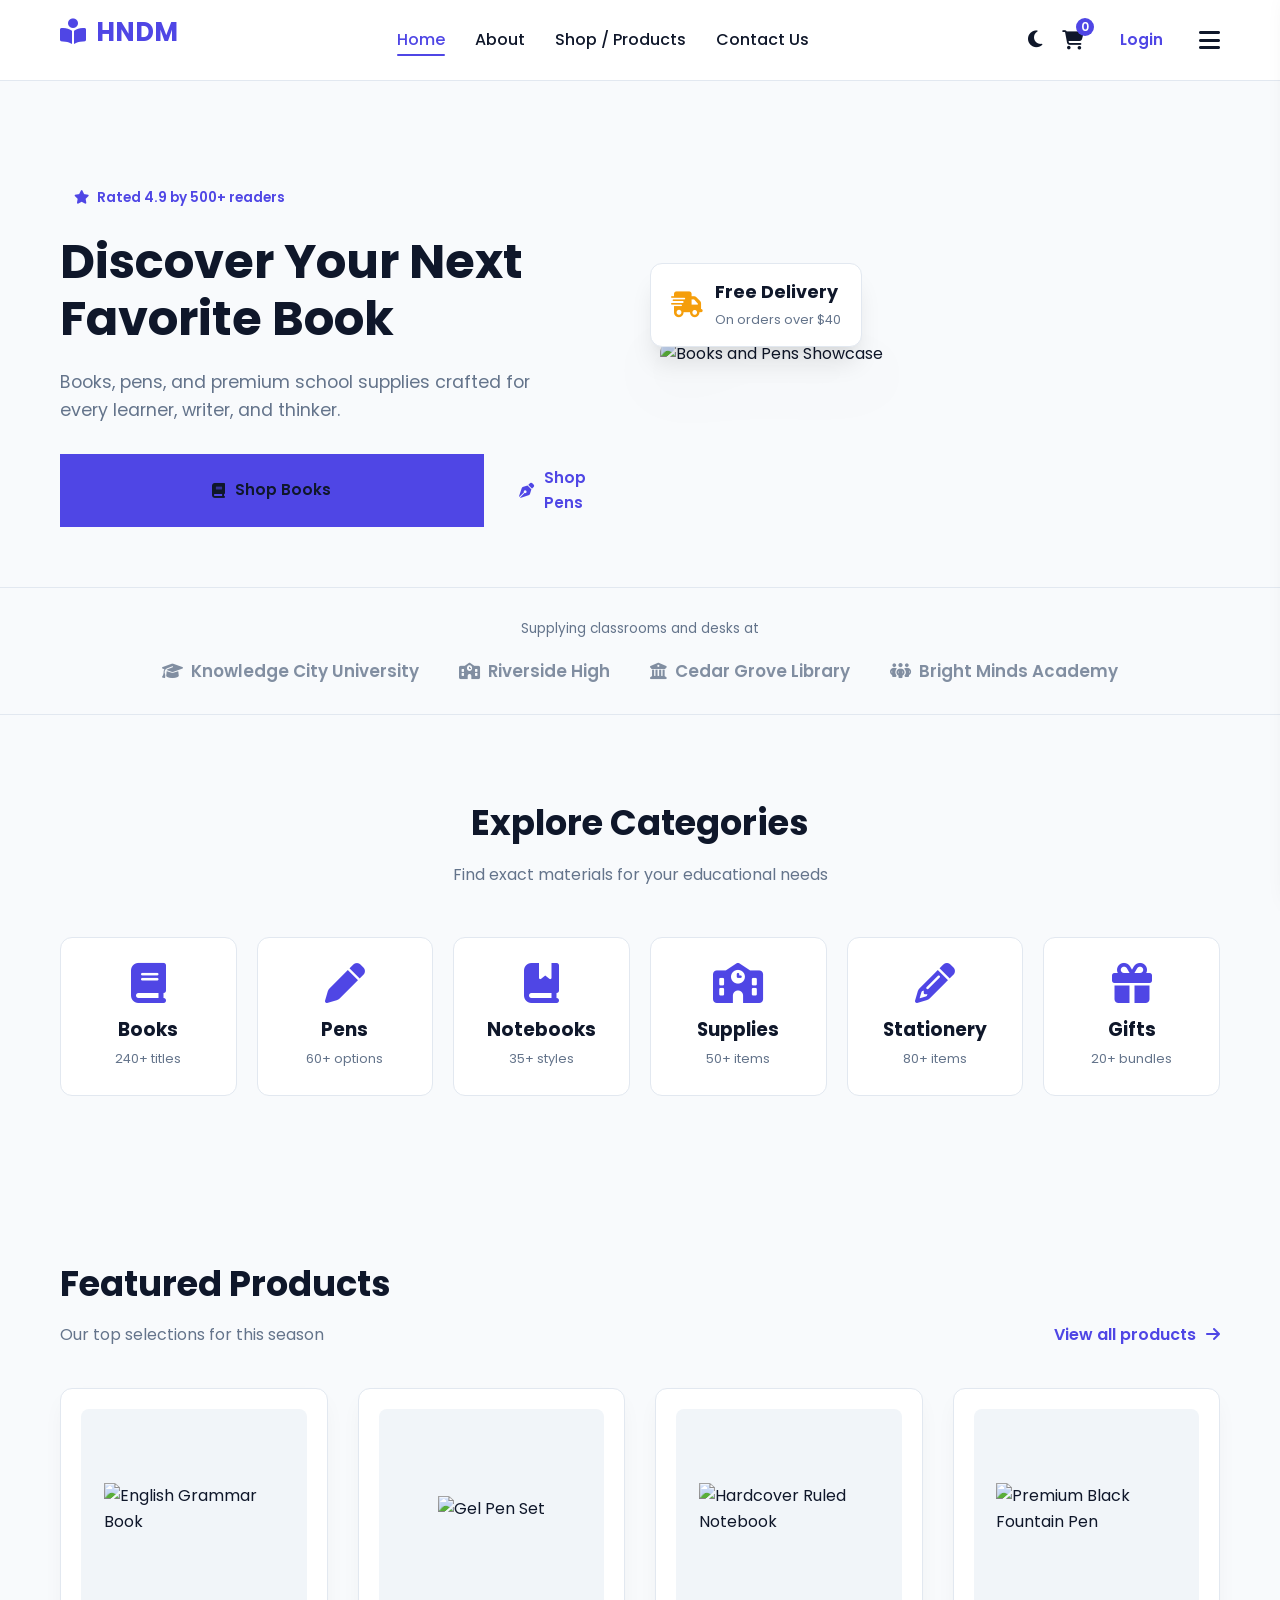
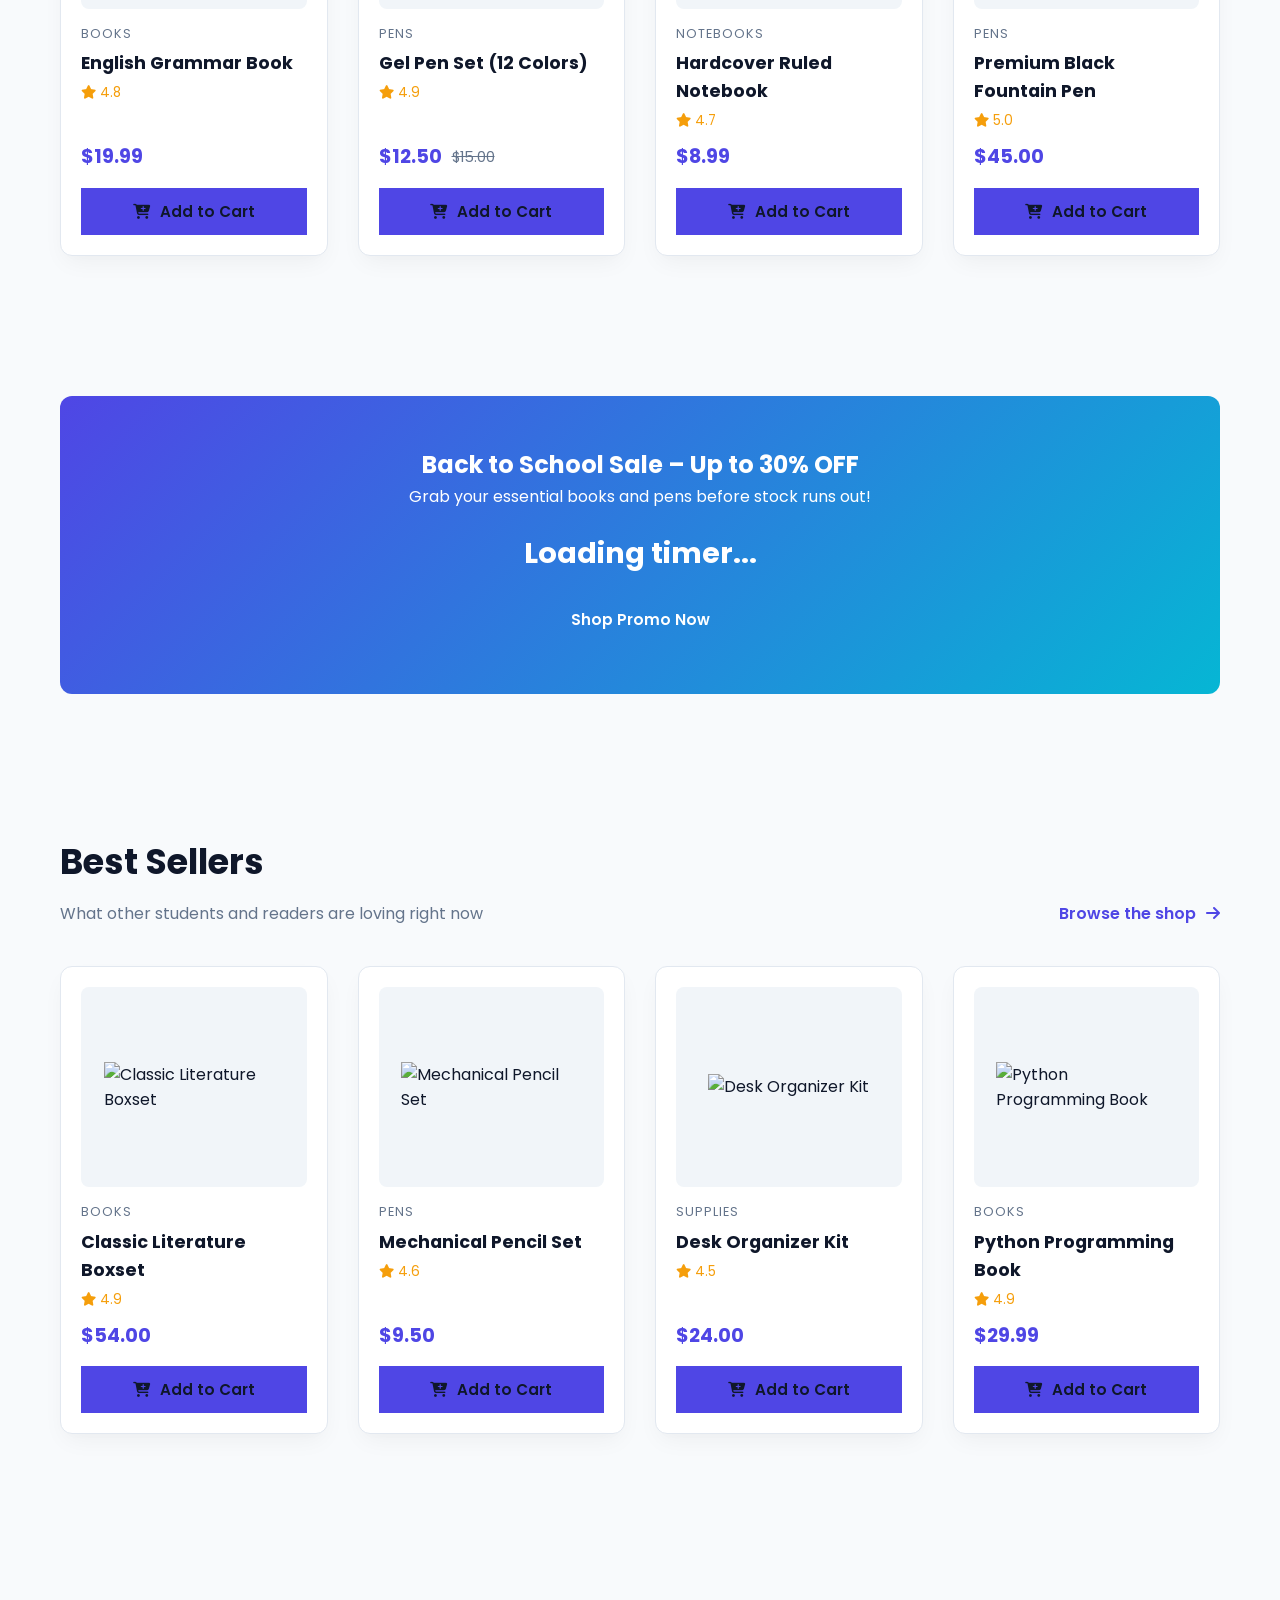
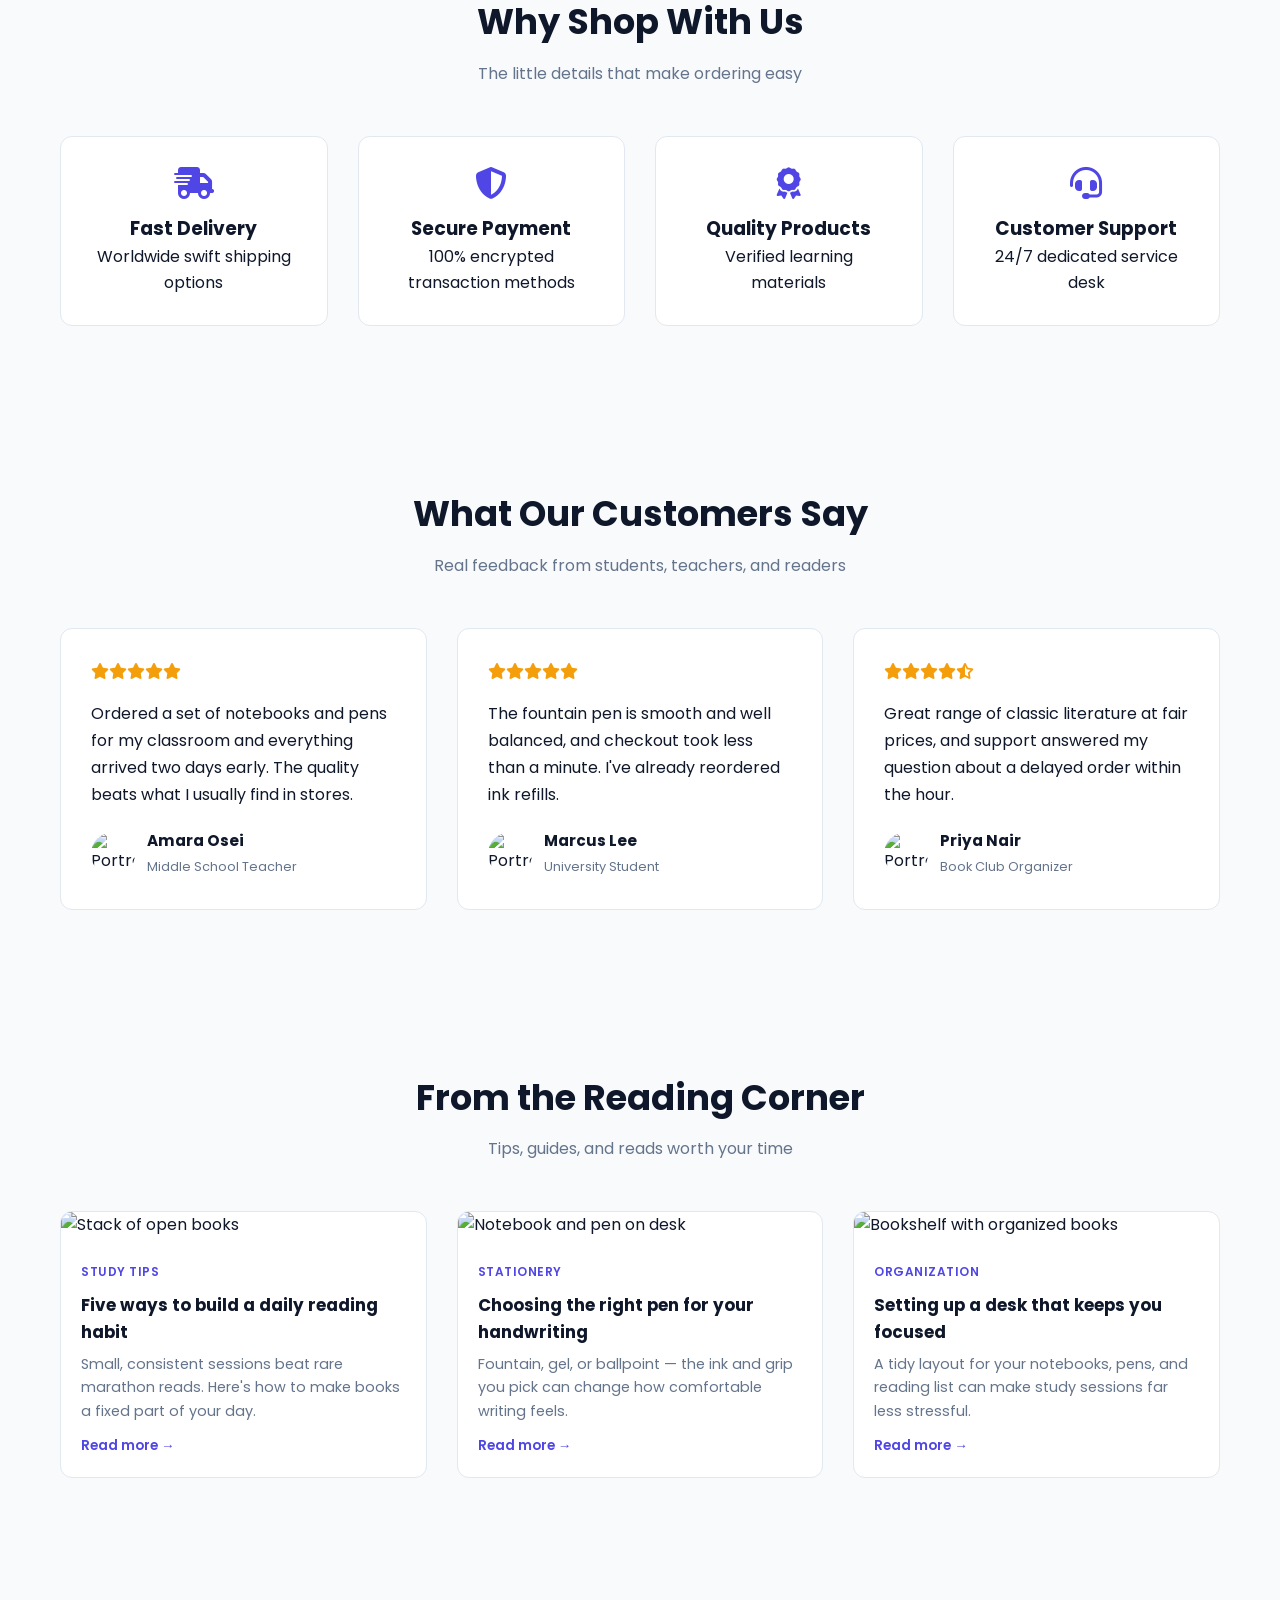
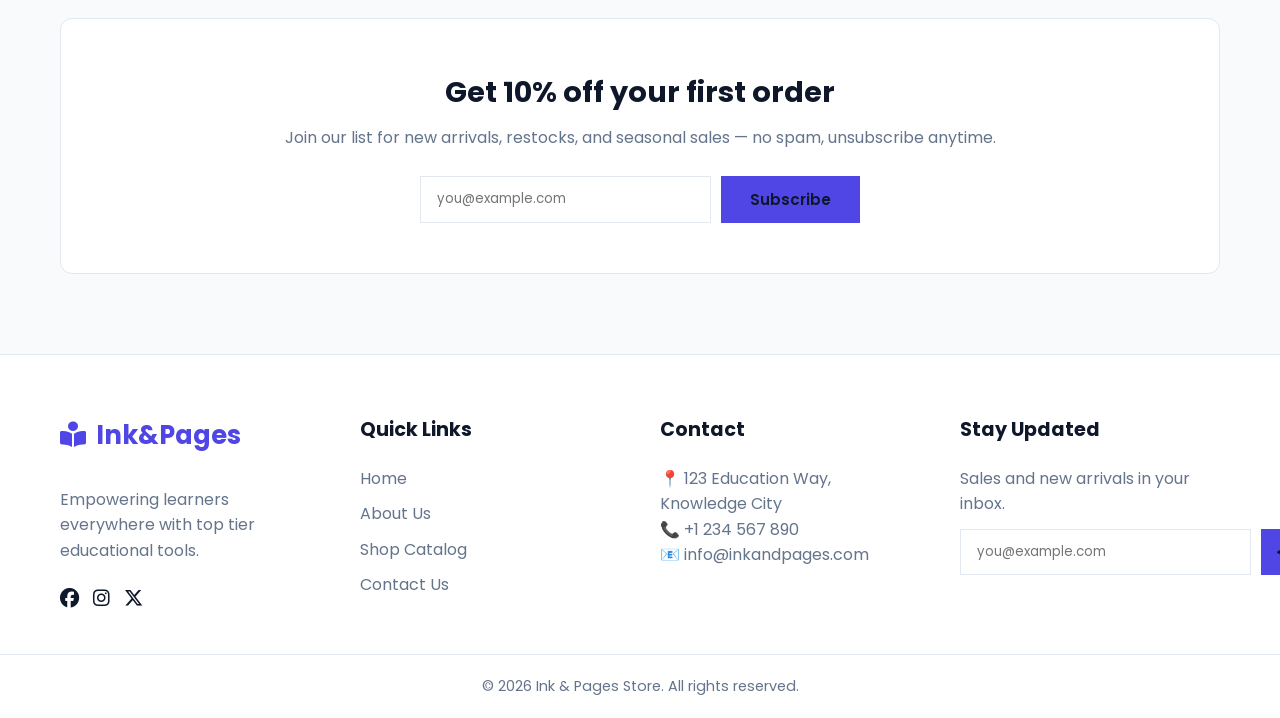
==== index.html @ a3d45e16 "Update home_page" ====
<!DOCTYPE html>
<html lang="en">
<head>
  <meta charset="UTF-8">
  <meta name="viewport" content="width=device-width, initial-scale=1.0">
  
  <!-- Primary SEO Meta Tags -->
  <title>Ink & Pages | Modern Bookstore & Fine Writing Supplies</title>
  <meta name="description" content="Discover curated contemporary books, bestselling novels, luxury fountain pens, and premium stationery at Ink & Pages. Shop online for book lovers and writers.">
  <meta name="keywords" content="bookstore, modern books, fine writing pens, fountain pens, stationery, novels, literary gifts">
  <link rel="canonical" href="https://www.inkandpages.com/">
  
  <!-- Performance: Preconnect to Critical Origins -->
  <link rel="preconnect" href="https://fonts.googleapis.com">
  <link rel="preconnect" href="https://fonts.gstatic.com" crossorigin>
  <link rel="preconnect" href="https://cdnjs.cloudflare.com">

  <!-- Performance: Preload Critical Assets -->
  <link rel="preload" href="css/style.css" as="style">
  <link rel="preload" href="https://fonts.googleapis.com/css2?family=Poppins:wght@300;400;500;600;700&display=swap" as="style">

  <!-- Open Graph / Social Media Meta Tags -->
  <meta property="og:title" content="Ink & Pages | Modern Bookstore & Fine Writing Supplies">
  <meta property="og:description" content="Discover curated contemporary books, bestselling novels, luxury fountain pens, and premium stationery at Ink & Pages.">
  <meta property="og:type" content="website">
  <meta property="og:url" content="https://www.inkandpages.com/">
  <meta property="og:image" content="https://www.inkandpages.com/images/og-cover.jpg">

  <!-- Twitter Card Meta Tags -->
  <meta name="twitter:card" content="summary_large_image">
  <meta name="twitter:title" content="Ink & Pages | Modern Bookstore & Fine Writing Supplies">
  <meta name="twitter:description" content="Discover curated contemporary books, bestselling novels, luxury fountain pens, and premium stationery at Ink & Pages.">
  <meta name="twitter:image" content="https://www.inkandpages.com/images/og-cover.jpg">

  <!-- Favicon & Stylesheets -->
  <link rel="icon" type="image/svg+xml" href="favicon.svg">
  <link rel="stylesheet" href="css/style.css">
  <link rel="stylesheet" href="https://cdnjs.cloudflare.com/ajax/libs/font-awesome/6.4.0/css/all.min.css" media="print" onload="this.media='all'">
  <link href="https://fonts.googleapis.com/css2?family=Poppins:wght@300;400;500;600;700&display=swap" rel="stylesheet">
  <style>
    .hero {
      padding: 100px 0 60px;
      display: grid;
      grid-template-columns: 1fr 1fr;
      align-items: center;
      gap: 40px;
    }
    .hero-eyebrow { display: inline-flex; align-items: center; gap: 8px; background: var(--primary-light); color: var(--primary); padding: 6px 14px; border-radius: 999px; font-size: 0.85rem; font-weight: 600; margin-bottom: 18px; }
    .hero-title { font-size: 3rem; line-height: 1.2; margin-bottom: 20px; }
    .hero-subtitle { color: var(--text-muted); font-size: 1.1rem; margin-bottom: 30px; max-width: 480px; }
    .hero-btns { display: flex; gap: 15px; }
    .hero-img { position: relative; }
    .hero-img img { width: 100%; max-width: 500px; border-radius: var(--radius); filter: drop-shadow(0 20px 30px rgba(0,0,0,0.15)); }
    .hero-badge { position: absolute; bottom: 20px; left: -10px; background: var(--bg-card); border: 1px solid var(--border); border-radius: var(--radius); padding: 14px 20px; box-shadow: var(--shadow-hover); display: flex; align-items: center; gap: 12px; }
    .hero-badge i { font-size: 1.6rem; color: var(--accent); }
    .hero-badge strong { display: block; font-size: 1.1rem; }
    .hero-badge span { color: var(--text-muted); font-size: 0.8rem; }

    .brand-strip { padding: 30px 0; border-top: 1px solid var(--border); border-bottom: 1px solid var(--border); }
    .brand-strip p { text-align: center; color: var(--text-muted); font-size: 0.85rem; margin-bottom: 18px; }
    .brand-row { display: flex; flex-wrap: wrap; justify-content: center; gap: 40px; color: var(--text-muted); font-weight: 600; font-size: 1.05rem; }
    .brand-row span { display: flex; align-items: center; gap: 8px; opacity: 0.8; }

    .categories-grid { display: grid; grid-template-columns: repeat(auto-fit, minmax(160px, 1fr)); gap: 20px; }
    .cat-card {
      background: var(--bg-card); border: 1px solid var(--border); border-radius: var(--radius);
      padding: 25px 15px; text-align: center; cursor: pointer; transition: var(--transition);
    }
    .cat-card:hover { transform: translateY(-5px); border-color: var(--primary); }
    .cat-card i { font-size: 2.5rem; color: var(--primary); margin-bottom: 12px; }
    .cat-card p { color: var(--text-muted); font-size: 0.8rem; margin-top: 4px; }

    .section-head-row { display: flex; justify-content: space-between; align-items: flex-end; margin-bottom: 40px; gap: 20px; flex-wrap: wrap; }
    .section-head-row .section-title { text-align: left; margin-bottom: 0; }
    .view-all-link { font-weight: 600; color: var(--primary); white-space: nowrap; }
    .view-all-link i { margin-left: 6px; transition: var(--transition); }
    .view-all-link:hover i { transform: translateX(4px); }

    .promo-banner {
      background: linear-gradient(135deg, var(--primary), var(--secondary));
      color: white; border-radius: var(--radius); padding: 50px; text-align: center; margin: 60px 0;
    }
    .countdown-box { font-size: 1.8rem; font-weight: 700; margin: 20px 0; display: flex; justify-content: center; gap: 15px; }
    .countdown-box span { background: rgba(255,255,255,0.2); padding: 5px 15px; border-radius: 8px; }

    .features-grid { display: grid; grid-template-columns: repeat(auto-fit, minmax(220px, 1fr)); gap: 30px; }
    .feature-card { text-align: center; padding: 30px; background: var(--bg-card); border-radius: var(--radius); border: 1px solid var(--border); }
    .feature-card i { font-size: 2rem; color: var(--primary); margin-bottom: 15px; }

    .testimonial-grid { display: grid; grid-template-columns: repeat(auto-fit, minmax(280px, 1fr)); gap: 30px; }
    .testimonial-card { background: var(--bg-card); border: 1px solid var(--border); border-radius: var(--radius); padding: 30px; }
    .testimonial-stars { color: var(--accent); margin-bottom: 15px; }
    .testimonial-card p.quote { color: var(--text-main); margin-bottom: 20px; line-height: 1.7; }
    .testimonial-person { display: flex; align-items: center; gap: 12px; }
    .testimonial-avatar { width: 44px; height: 44px; border-radius: 50%; object-fit: cover; }
    .testimonial-person strong { display: block; font-size: 0.95rem; }
    .testimonial-person span { color: var(--text-muted); font-size: 0.8rem; }

    .blog-grid { display: grid; grid-template-columns: repeat(auto-fit, minmax(260px, 1fr)); gap: 30px; }
    .blog-card { background: var(--bg-card); border: 1px solid var(--border); border-radius: var(--radius); overflow: hidden; transition: var(--transition); }
    .blog-card:hover { transform: translateY(-5px); box-shadow: var(--shadow-hover); }
    .blog-card img { width: 100%; height: 170px; object-fit: cover; }
    .blog-card-body { padding: 20px; }
    .blog-tag { font-size: 0.75rem; color: var(--primary); font-weight: 600; text-transform: uppercase; letter-spacing: 0.5px; }
    .blog-card h3 { margin: 8px 0; font-size: 1.05rem; }
    .blog-card p { color: var(--text-muted); font-size: 0.9rem; }
    .blog-read-more { display: inline-block; margin-top: 12px; font-size: 0.85rem; font-weight: 600; color: var(--primary); }

    .newsletter-band {
      background: var(--bg-card); border: 1px solid var(--border); border-radius: var(--radius);
      padding: 50px; text-align: center; margin: 60px 0;
    }
    .newsletter-band h2 { font-size: 1.8rem; margin-bottom: 10px; }
    .newsletter-band p { color: var(--text-muted); margin-bottom: 25px; }
    .newsletter-form { display: flex; gap: 10px; max-width: 440px; margin: 0 auto; }
    .newsletter-form input { flex: 1; padding: 12px 16px; border-radius: var(--radius-sm); border: 1px solid var(--border); background: var(--bg-input); color: var(--text-main); font-family: inherit; }

    @media (max-width: 768px) {
      .hero { grid-template-columns: 1fr; text-align: center; }
      .hero-btns { justify-content: center; }
      .hero-subtitle { margin: 0 auto 30px; }
      .hero-badge { position: static; margin-top: 20px; justify-content: center; }
      .section-head-row { flex-direction: column; align-items: flex-start; }
      .newsletter-form { flex-direction: column; }
    }
  </style>
</head>
<body>

  <header class="header">
    <div class="container navbar">
      <a href="index.html" class="logo"><i class="fa-solid fa-book-open-reader"></i> HNDM</a>
      <ul class="nav-links" id="nav-links">
        <li><a href="index.html" class="active">Home</a></li>
        <li><a href="about.html">About</a></li>
        <li><a href="project.html">Shop / Products</a></li>
        <li><a href="contact.html">Contact Us</a></li>
      </ul>
      <div class="nav-actions">
        <i class="fa-solid fa-moon icon-btn" id="theme-toggle" title="Toggle Theme"></i>
        <button class="icon-btn" id="cart-btn">
          <i class="fa-solid fa-cart-shopping"></i>
          <span class="cart-count" id="cart-count">0</span>
        </button>
        <a href="login.html" class="btn btn-outline" style="padding: 6px 16px;">Login</a>
        <i class="fa-solid fa-bars hamburger" id="hamburger"></i>
      </div>
    </div>
  </header>

  <div class="container">
    <section class="hero">
      <div>
        <span class="hero-eyebrow"><i class="fa-solid fa-star"></i> Rated 4.9 by 500+ readers</span>
        <h1 class="hero-title">Discover Your Next Favorite Book</h1>
        <p class="hero-subtitle">Books, pens, and premium school supplies crafted for every learner, writer, and thinker.</p>
        <div class="hero-btns">
          <a href="project.html" class="btn btn-primary"><i class="fa-solid fa-book"></i> Shop Books</a>
          <a href="project.html" class="btn btn-outline"><i class="fa-solid fa-pen-nib"></i> Shop Pens</a>
        </div>
      </div>
      <div class="hero-img">
        <img src="https://images.unsplash.com/photo-1544716278-ca5e3f4abd8c?auto=format&fit=crop&w=800&q=80" alt="Books and Pens Showcase">
        <div class="hero-badge">
          <i class="fa-solid fa-truck-fast"></i>
          <div>
            <strong>Free Delivery</strong>
            <span>On orders over $40</span>
          </div>
        </div>
      </div>
    </section>
  </div>

  <section class="brand-strip">
    <div class="container">
      <p>Supplying classrooms and desks at</p>
      <div class="brand-row">
        <span><i class="fa-solid fa-graduation-cap"></i> Knowledge City University</span>
        <span><i class="fa-solid fa-school"></i> Riverside High</span>
        <span><i class="fa-solid fa-building-columns"></i> Cedar Grove Library</span>
        <span><i class="fa-solid fa-people-group"></i> Bright Minds Academy</span>
      </div>
    </div>
  </section>

  <div class="container">
    <section class="section">
      <div class="section-title">
        <h2>Explore Categories</h2>
        <p>Find exact materials for your educational needs</p>
      </div>
      <div class="categories-grid">
        <a href="project.html" class="cat-card"><i class="fa-solid fa-book"></i><h3>Books</h3><p>240+ titles</p></a>
        <a href="project.html" class="cat-card"><i class="fa-solid fa-pen"></i><h3>Pens</h3><p>60+ options</p></a>
        <a href="project.html" class="cat-card"><i class="fa-solid fa-book-bookmark"></i><h3>Notebooks</h3><p>35+ styles</p></a>
        <a href="project.html" class="cat-card"><i class="fa-solid fa-school"></i><h3>Supplies</h3><p>50+ items</p></a>
        <a href="project.html" class="cat-card"><i class="fa-solid fa-pencil"></i><h3>Stationery</h3><p>80+ items</p></a>
        <a href="project.html" class="cat-card"><i class="fa-solid fa-gift"></i><h3>Gifts</h3><p>20+ bundles</p></a>
      </div>
    </section>

    <section class="section">
      <div class="section-head-row">
        <div class="section-title">
          <h2>Featured Products</h2>
          <p>Our top selections for this season</p>
        </div>
        <a href="project.html" class="view-all-link">View all products <i class="fa-solid fa-arrow-right"></i></a>
      </div>
      <div class="product-grid">
        <div class="product-card">
          <div class="product-img-box">
            <img src="https://images.unsplash.com/photo-1544716278-ca5e3f4abd8c?auto=format&fit=crop&w=400&q=80" alt="English Grammar Book">
            <div class="card-actions">
              <button class="action-btn"><i class="fa-regular fa-heart"></i></button>
              <button class="action-btn"><i class="fa-regular fa-eye"></i></button>
            </div>
          </div>
          <div class="product-info">
            <span class="product-category">Books</span>
            <h3 class="product-title">English Grammar Book</h3>
            <div class="rating"><i class="fa-solid fa-star"></i> 4.8</div>
            <div class="price-box"><span class="price">$19.99</span></div>
            <button class="btn btn-primary" onclick="addToCart({id: '1', name: 'English Grammar Book', price: 19.99, image: 'https://images.unsplash.com/photo-1544716278-ca5e3f4abd8c?auto=format&fit=crop&w=400&q=80'})">
              <i class="fa-solid fa-cart-plus"></i> Add to Cart
            </button>
          </div>
        </div>
        <div class="product-card">
          <div class="product-img-box">
            <img src="https://images.unsplash.com/photo-1517842645767-c639042777db?auto=format&fit=crop&w=400&q=80" alt="Gel Pen Set">
            <div class="card-actions">
              <button class="action-btn"><i class="fa-regular fa-heart"></i></button>
              <button class="action-btn"><i class="fa-regular fa-eye"></i></button>
            </div>
          </div>
          <div class="product-info">
            <span class="product-category">Pens</span>
            <h3 class="product-title">Gel Pen Set (12 Colors)</h3>
            <div class="rating"><i class="fa-solid fa-star"></i> 4.9</div>
            <div class="price-box"><span class="price">$12.50</span><span class="old-price">$15.00</span></div>
            <button class="btn btn-primary" onclick="addToCart({id: '2', name: 'Gel Pen Set (12 Colors)', price: 12.50, image: 'https://images.unsplash.com/photo-1517842645767-c639042777db?auto=format&fit=crop&w=400&q=80'})">
              <i class="fa-solid fa-cart-plus"></i> Add to Cart
            </button>
          </div>
        </div>
        <div class="product-card">
          <div class="product-img-box">
            <img src="https://images.unsplash.com/photo-1531346878377-a5be20888e57?auto=format&fit=crop&w=400&q=80" alt="Hardcover Ruled Notebook">
            <div class="card-actions">
              <button class="action-btn"><i class="fa-regular fa-heart"></i></button>
              <button class="action-btn"><i class="fa-regular fa-eye"></i></button>
            </div>
          </div>
          <div class="product-info">
            <span class="product-category">Notebooks</span>
            <h3 class="product-title">Hardcover Ruled Notebook</h3>
            <div class="rating"><i class="fa-solid fa-star"></i> 4.7</div>
            <div class="price-box"><span class="price">$8.99</span></div>
            <button class="btn btn-primary" onclick="addToCart({id: '5', name: 'Hardcover Ruled Notebook', price: 8.99, image: 'https://images.unsplash.com/photo-1531346878377-a5be20888e57?auto=format&fit=crop&w=400&q=80'})">
              <i class="fa-solid fa-cart-plus"></i> Add to Cart
            </button>
          </div>
        </div>
        <div class="product-card">
          <div class="product-img-box">
            <img src="https://images.unsplash.com/photo-1583485088034-697b5bc54ccd?auto=format&fit=crop&w=400&q=80" alt="Premium Black Fountain Pen">
            <div class="card-actions">
              <button class="action-btn"><i class="fa-regular fa-heart"></i></button>
              <button class="action-btn"><i class="fa-regular fa-eye"></i></button>
            </div>
          </div>
          <div class="product-info">
            <span class="product-category">Pens</span>
            <h3 class="product-title">Premium Black Fountain Pen</h3>
            <div class="rating"><i class="fa-solid fa-star"></i> 5.0</div>
            <div class="price-box"><span class="price">$45.00</span></div>
            <button class="btn btn-primary" onclick="addToCart({id: '4', name: 'Premium Black Fountain Pen', price: 45.00, image: 'https://images.unsplash.com/photo-1583485088034-697b5bc54ccd?auto=format&fit=crop&w=400&q=80'})">
              <i class="fa-solid fa-cart-plus"></i> Add to Cart
            </button>
          </div>
        </div>
      </div>
    </section>

    <section class="promo-banner">
      <h2>Back to School Sale – Up to 30% OFF</h2>
      <p>Grab your essential books and pens before stock runs out!</p>
      <div class="countdown-box" id="countdown">Loading timer...</div>
      <a href="project.html" class="btn btn-outline" style="border-color: white; color: white;">Shop Promo Now</a>
    </section>

    <section class="section">
      <div class="section-head-row">
        <div class="section-title">
          <h2>Best Sellers</h2>
          <p>What other students and readers are loving right now</p>
        </div>
        <a href="project.html" class="view-all-link">Browse the shop <i class="fa-solid fa-arrow-right"></i></a>
      </div>
      <div class="product-grid">
        <div class="product-card">
          <div class="product-img-box">
            <img src="https://images.unsplash.com/photo-1495446815901-a7297e633e8d?auto=format&fit=crop&w=400&q=80" alt="Classic Literature Boxset">
          </div>
          <div class="product-info">
            <span class="product-category">Books</span>
            <h3 class="product-title">Classic Literature Boxset</h3>
            <div class="rating"><i class="fa-solid fa-star"></i> 4.9</div>
            <div class="price-box"><span class="price">$54.00</span></div>
            <button class="btn btn-primary" onclick="addToCart({id: '6', name: 'Classic Literature Boxset', price: 54.00, image: 'https://images.unsplash.com/photo-1495446815901-a7297e633e8d?auto=format&fit=crop&w=400&q=80'})">
              <i class="fa-solid fa-cart-plus"></i> Add to Cart
            </button>
          </div>
        </div>
        <div class="product-card">
          <div class="product-img-box">
            <img src="https://images.unsplash.com/photo-1568205612837-017257d2310a?auto=format&fit=crop&w=400&q=80" alt="Mechanical Pencil Set">
          </div>
          <div class="product-info">
            <span class="product-category">Pens</span>
            <h3 class="product-title">Mechanical Pencil Set</h3>
            <div class="rating"><i class="fa-solid fa-star"></i> 4.6</div>
            <div class="price-box"><span class="price">$9.50</span></div>
            <button class="btn btn-primary" onclick="addToCart({id: '7', name: 'Mechanical Pencil Set', price: 9.50, image: 'https://images.unsplash.com/photo-1568205612837-017257d2310a?auto=format&fit=crop&w=400&q=80'})">
              <i class="fa-solid fa-cart-plus"></i> Add to Cart
            </button>
          </div>
        </div>
        <div class="product-card">
          <div class="product-img-box">
            <img src="https://images.unsplash.com/photo-1568992687947-868a62a9f521?auto=format&fit=crop&w=400&q=80" alt="Desk Organizer Kit">
          </div>
          <div class="product-info">
            <span class="product-category">Supplies</span>
            <h3 class="product-title">Desk Organizer Kit</h3>
            <div class="rating"><i class="fa-solid fa-star"></i> 4.5</div>
            <div class="price-box"><span class="price">$24.00</span></div>
            <button class="btn btn-primary" onclick="addToCart({id: '8', name: 'Desk Organizer Kit', price: 24.00, image: 'https://images.unsplash.com/photo-1568992687947-868a62a9f521?auto=format&fit=crop&w=400&q=80'})">
              <i class="fa-solid fa-cart-plus"></i> Add to Cart
            </button>
          </div>
        </div>
        <div class="product-card">
          <div class="product-img-box">
            <img src="https://images.unsplash.com/photo-1512820790803-83ca734da794?auto=format&fit=crop&w=400&q=80" alt="Python Programming Book">
          </div>
          <div class="product-info">
            <span class="product-category">Books</span>
            <h3 class="product-title">Python Programming Book</h3>
            <div class="rating"><i class="fa-solid fa-star"></i> 4.9</div>
            <div class="price-box"><span class="price">$29.99</span></div>
            <button class="btn btn-primary" onclick="addToCart({id: '3', name: 'Python Programming Book', price: 29.99, image: 'https://images.unsplash.com/photo-1512820790803-83ca734da794?auto=format&fit=crop&w=400&q=80'})">
              <i class="fa-solid fa-cart-plus"></i> Add to Cart
            </button>
          </div>
        </div>
      </div>
    </section>

    <section class="section">
      <div class="section-title">
        <h2>Why Shop With Us</h2>
        <p>The little details that make ordering easy</p>
      </div>
      <div class="features-grid">
        <div class="feature-card">
          <i class="fa-solid fa-truck-fast"></i>
          <h3>Fast Delivery</h3>
          <p>Worldwide swift shipping options</p>
        </div>
        <div class="feature-card">
          <i class="fa-solid fa-shield-halved"></i>
          <h3>Secure Payment</h3>
          <p>100% encrypted transaction methods</p>
        </div>
        <div class="feature-card">
          <i class="fa-solid fa-award"></i>
          <h3>Quality Products</h3>
          <p>Verified learning materials</p>
        </div>
        <div class="feature-card">
          <i class="fa-solid fa-headset"></i>
          <h3>Customer Support</h3>
          <p>24/7 dedicated service desk</p>
        </div>
      </div>
    </section>

    <section class="section">
      <div class="section-title">
        <h2>What Our Customers Say</h2>
        <p>Real feedback from students, teachers, and readers</p>
      </div>
      <div class="testimonial-grid">
        <div class="testimonial-card">
          <div class="testimonial-stars"><i class="fa-solid fa-star"></i><i class="fa-solid fa-star"></i><i class="fa-solid fa-star"></i><i class="fa-solid fa-star"></i><i class="fa-solid fa-star"></i></div>
          <p class="quote">Ordered a set of notebooks and pens for my classroom and everything arrived two days early. The quality beats what I usually find in stores.</p>
          <div class="testimonial-person">
            <img class="testimonial-avatar" src="https://images.unsplash.com/photo-1494790108377-be9c29b29330?auto=format&fit=crop&w=100&q=80" alt="Portrait of Amara Osei">
            <div>
              <strong>Amara Osei</strong>
              <span>Middle School Teacher</span>
            </div>
          </div>
        </div>
        <div class="testimonial-card">
          <div class="testimonial-stars"><i class="fa-solid fa-star"></i><i class="fa-solid fa-star"></i><i class="fa-solid fa-star"></i><i class="fa-solid fa-star"></i><i class="fa-solid fa-star"></i></div>
          <p class="quote">The fountain pen is smooth and well balanced, and checkout took less than a minute. I've already reordered ink refills.</p>
          <div class="testimonial-person">
            <img class="testimonial-avatar" src="https://images.unsplash.com/photo-1500648767791-00dcc994a43e?auto=format&fit=crop&w=100&q=80" alt="Portrait of Marcus Lee">
            <div>
              <strong>Marcus Lee</strong>
              <span>University Student</span>
            </div>
          </div>
        </div>
        <div class="testimonial-card">
          <div class="testimonial-stars"><i class="fa-solid fa-star"></i><i class="fa-solid fa-star"></i><i class="fa-solid fa-star"></i><i class="fa-solid fa-star"></i><i class="fa-solid fa-star-half-stroke"></i></div>
          <p class="quote">Great range of classic literature at fair prices, and support answered my question about a delayed order within the hour.</p>
          <div class="testimonial-person">
            <img class="testimonial-avatar" src="https://images.unsplash.com/photo-1544005313-94ddf0286df2?auto=format&fit=crop&w=100&q=80" alt="Portrait of Priya Nair">
            <div>
              <strong>Priya Nair</strong>
              <span>Book Club Organizer</span>
            </div>
          </div>
        </div>
      </div>
    </section>

    <section class="section">
      <div class="section-title">
        <h2>From the Reading Corner</h2>
        <p>Tips, guides, and reads worth your time</p>
      </div>
      <div class="blog-grid">
        <div class="blog-card">
          <img src="https://images.unsplash.com/photo-1481627834876-b7833e8f5570?auto=format&fit=crop&w=400&q=80" alt="Stack of open books">
          <div class="blog-card-body">
            <span class="blog-tag">Study Tips</span>
            <h3>Five ways to build a daily reading habit</h3>
            <p>Small, consistent sessions beat rare marathon reads. Here's how to make books a fixed part of your day.</p>
            <a href="#" class="blog-read-more">Read more &rarr;</a>
          </div>
        </div>
        <div class="blog-card">
          <img src="https://images.unsplash.com/photo-1455390582262-044cdead277a?auto=format&fit=crop&w=400&q=80" alt="Notebook and pen on desk">
          <div class="blog-card-body">
            <span class="blog-tag">Stationery</span>
            <h3>Choosing the right pen for your handwriting</h3>
            <p>Fountain, gel, or ballpoint — the ink and grip you pick can change how comfortable writing feels.</p>
            <a href="#" class="blog-read-more">Read more &rarr;</a>
          </div>
        </div>
        <div class="blog-card">
          <img src="https://images.unsplash.com/photo-1519681393784-d120267933ba?auto=format&fit=crop&w=400&q=80" alt="Bookshelf with organized books">
          <div class="blog-card-body">
            <span class="blog-tag">Organization</span>
            <h3>Setting up a desk that keeps you focused</h3>
            <p>A tidy layout for your notebooks, pens, and reading list can make study sessions far less stressful.</p>
            <a href="#" class="blog-read-more">Read more &rarr;</a>
          </div>
        </div>
      </div>
    </section>

    <section class="newsletter-band">
      <h2>Get 10% off your first order</h2>
      <p>Join our list for new arrivals, restocks, and seasonal sales — no spam, unsubscribe anytime.</p>
      <form class="newsletter-form">
        <input type="email" placeholder="you@example.com" required aria-label="Email address">
        <button type="submit" class="btn btn-primary">Subscribe</button>
      </form>
    </section>
  </div>

  <div class="cart-sidebar" id="cart-sidebar">
    <div class="cart-header">
      <h3>Your Shopping Cart</h3>
      <i class="fa-solid fa-xmark icon-btn" id="close-cart"></i>
    </div>
    <div class="cart-items" id="cart-items"></div>
    <div class="cart-footer">
      <div class="cart-total">
        <span>Total:</span>
        <span id="cart-total-price">$0.00</span>
      </div>
      <button class="btn btn-primary" style="width: 100%; justify-content: center;">Checkout</button>
    </div>
  </div>
  <div class="overlay" id="overlay"></div>

  <div class="toast-container" id="toast-container" aria-live="polite"></div>

  <button class="back-to-top" id="back-to-top"><i class="fa-solid fa-arrow-up"></i></button>

  <footer>
    <div class="container footer-grid">
      <div class="footer-col">
        <a href="index.html" class="logo"><i class="fa-solid fa-book-open-reader"></i> Ink&Pages</a>
        <p style="margin-top: 15px; color: var(--text-muted);">Empowering learners everywhere with top tier educational tools.</p>
        <div style="display:flex; gap:14px; margin-top:20px;">
          <a href="#" class="icon-btn" aria-label="Facebook"><i class="fa-brands fa-facebook"></i></a>
          <a href="#" class="icon-btn" aria-label="Instagram"><i class="fa-brands fa-instagram"></i></a>
          <a href="#" class="icon-btn" aria-label="X"><i class="fa-brands fa-x-twitter"></i></a>
        </div>
      </div>
      <div class="footer-col">
        <h3>Quick Links</h3>
        <ul>
          <li><a href="index.html">Home</a></li>
          <li><a href="about.html">About Us</a></li>
          <li><a href="project.html">Shop Catalog</a></li>
          <li><a href="contact.html">Contact Us</a></li>
        </ul>
      </div>
      <div class="footer-col">
        <h3>Contact</h3>
        <p style="color: var(--text-muted);">📍 123 Education Way, Knowledge City</p>
        <p style="color: var(--text-muted);">📞 +1 234 567 890</p>
        <p style="color: var(--text-muted);">📧 info@inkandpages.com</p>
      </div>
      <div class="footer-col">
        <h3>Stay Updated</h3>
        <p style="color: var(--text-muted); margin-bottom: 12px;">Sales and new arrivals in your inbox.</p>
        <form class="newsletter-form" style="max-width: none;">
          <input type="email" placeholder="you@example.com" required aria-label="Email address">
          <button type="submit" class="btn btn-primary" style="padding: 10px 16px;"><i class="fa-solid fa-paper-plane"></i></button>
        </form>
      </div>
    </div>
    <div class="footer-bottom">
      &copy; 2026 Ink & Pages Store. All rights reserved.
    </div>
  </footer>

  <script src="js/script.js"></script>
</body>
</html>
---- css/style.css ----
/* ==========================================
   BOOK & PEN STORE - MAIN STYLESHEET
   ========================================== */

:root {
  --primary: #4f46e5;
  --primary-hover: #4338ca;
  --secondary: #06b6d4;
  --accent: #f59e0b;
  --bg-main: #f8fafc;
  --bg-card: #ffffff;
  --bg-nav: rgba(255, 255, 255, 0.9);
  --text-main: #0f172a;
  --text-muted: #64748b;
  --border: #e2e8f0;
  --shadow: 0 10px 25px -5px rgba(0, 0, 0, 0.05), 0 8px 10px -6px rgba(0, 0, 0, 0.01);
  --shadow-hover: 0 20px 25px -5px rgba(0, 0, 0, 0.1), 0 8px 10px -6px rgba(0, 0, 0, 0.04);
  --radius: 12px;
  --transition: all 0.3s cubic-bezier(0.4, 0, 0.2, 1);
}

body.dark-mode {
  --bg-main: #0f172a;
  --bg-card: #1e293b;
  --bg-nav: rgba(30, 41, 59, 0.9);
  --text-main: #f8fafc;
  --text-muted: #94a3b8;
  --border: #334155;
  --shadow: 0 10px 25px -5px rgba(0, 0, 0, 0.3);
  --shadow-hover: 0 20px 25px -5px rgba(0, 0, 0, 0.5);
}

* {
  margin: 0;
  padding: 0;
  box-sizing: border-box;
  font-family: 'Poppins', sans-serif;
  scroll-behavior: smooth;
}

body {
  background-color: var(--bg-main);
  color: var(--text-main);
  transition: var(--transition);
  line-height: 1.6;
  overflow-x: hidden;
}

a {
  text-decoration: none;
  color: inherit;
}

ul {
  list-style: none;
}

/* Layout Utilities */
.container {
  max-width: 1200px;
  margin: 0 auto;
  padding: 0 20px;
}

.section {
  padding: 80px 0;
}

.section-title {
  text-align: center;
  margin-bottom: 50px;
}

.section-title h2 {
  font-size: 2.2rem;
  color: var(--text-main);
  margin-bottom: 10px;
}

.section-title p {
  color: var(--text-muted);
}

/* Contact page */
.contact-intro { padding-bottom: 30px; }
.contact-grid { display: grid; grid-template-columns: 0.9fr 1.1fr; gap: 30px; }
.contact-card { background: var(--bg-card); border: 1px solid var(--border); border-radius: var(--radius); padding: 30px; box-shadow: var(--shadow); }
.contact-card h2 { font-size: 1.35rem; margin-bottom: 25px; }
.contact-detail { display: flex; align-items: flex-start; gap: 15px; margin-bottom: 20px; }
.contact-detail i { color: var(--primary); font-size: 1.15rem; width: 22px; margin-top: 4px; }
.contact-detail strong, .contact-detail span { display: block; }
.contact-detail span { color: var(--text-muted); font-size: 0.9rem; margin-top: 3px; }
.contact-map { display: flex; align-items: center; justify-content: center; gap: 8px; min-height: 125px; margin-top: 25px; border: 1px solid var(--border); border-radius: 8px; color: var(--text-muted); background: var(--bg-main); font-size: 0.9rem; }
.contact-map i { color: var(--primary); }
.contact-form { display: flex; flex-direction: column; gap: 18px; }
.contact-form-row { display: grid; grid-template-columns: 1fr 1fr; gap: 18px; }
.contact-form label { color: var(--text-muted); font-size: 0.85rem; font-weight: 500; }
.contact-form input, .contact-form textarea { display: block; width: 100%; margin-top: 7px; padding: 12px 14px; border: 1px solid var(--border); border-radius: var(--radius-sm); background: var(--bg-main); color: var(--text-main); font: inherit; resize: vertical; }
.contact-form input:focus, .contact-form textarea:focus { outline: none; border-color: var(--primary); box-shadow: 0 0 0 3px var(--primary-light); }
.contact-form .btn { justify-content: center; }
.faq-section { padding-top: 30px; }
.faq-list { max-width: 900px; margin: 0 auto; border: 1px solid var(--border); border-radius: var(--radius); overflow: hidden; }
.faq-list details { background: var(--bg-card); border-bottom: 1px solid var(--border); padding: 18px 22px; }
.faq-list details:last-child { border-bottom: 0; }
.faq-list summary { cursor: pointer; font-weight: 600; }
.faq-list summary::marker { color: var(--primary); }
.faq-list p { color: var(--text-muted); margin-top: 12px; font-size: 0.9rem; }

/* Header & Navbar */
.header {
  position: sticky;
  top: 0;
  background: var(--bg-nav);
  backdrop-filter: blur(10px);
  z-index: 1000;
  border-bottom: 1px solid var(--border);
  transition: var(--transition);
}

.navbar {
  display: flex;
  align-items: center;
  justify-content: space-between;
  height: 80px;
}

.logo {
  font-size: 1.6rem;
  font-weight: 700;
  color: var(--primary);
  display: flex;
  align-items: center;
  gap: 10px;
}

.nav-links {
  display: flex;
  gap: 30px;
}

.nav-links a {
  font-weight: 500;
  color: var(--text-main);
  transition: var(--transition);
  position: relative;
}

.nav-links a:hover, .nav-links a.active {
  color: var(--primary);
}

.nav-links a.active::after {
  content: '';
  position: absolute;
  bottom: -5px;
  left: 0;
  width: 100%;
  height: 2px;
  background: var(--primary);
  border-radius: 2px;
}

.nav-actions {
  display: flex;
  align-items: center;
  gap: 20px;
}

.icon-btn {
  background: none;
  border: none;
  font-size: 1.2rem;
  color: var(--text-main);
  cursor: pointer;
  position: relative;
  transition: var(--transition);
}

.icon-btn:hover {
  color: var(--primary);
}

.cart-count {
  position: absolute;
  top: -8px;
  right: -10px;
  background: var(--primary);
  color: white;
  font-size: 0.75rem;
  width: 18px;
  height: 18px;
  border-radius: 50%;
  display: flex;
  align-items: center;
  justify-content: center;
  font-weight: 600;
}

.btn {
  display: inline-flex;
  align-items: center;
  gap: 8px;
  padding: 10px 24px;
  border-radius: var(--radius);
  font-weight: 600;
  cursor: pointer;
  border: none;
  transition: var(--transition);
}

.btn-primary {
  background: var(--primary);
  color: white;
}

.btn-primary:hover {
  background: var(--primary-hover);
  transform: translateY(-2px);
}

.btn-outline {
  border: 2px solid var(--primary);
  color: var(--primary);
  background: transparent;
}

.btn-outline:hover {
  background: var(--primary);
  color: white;
}

.hamburger {
  display: none;
  font-size: 1.5rem;
  cursor: pointer;
}

/* Cards */
.product-grid {
  display: grid;
  grid-template-columns: repeat(auto-fit, minmax(260px, 1fr));
  gap: 30px;
}

.product-card {
  background: var(--bg-card);
  border: 1px solid var(--border);
  border-radius: var(--radius);
  padding: 20px;
  box-shadow: var(--shadow);
  transition: var(--transition);
  position: relative;
  display: flex;
  flex-direction: column;
}

.product-card:hover {
  transform: translateY(-5px);
  box-shadow: var(--shadow-hover);
}

.product-img-box {
  position: relative;
  overflow: hidden;
  border-radius: 8px;
  height: 200px;
  background: #f1f5f9;
  display: flex;
  align-items: center;
  justify-content: center;
  margin-bottom: 15px;
}

.product-img-box img {
  max-height: 80%;
  max-width: 80%;
  object-fit: contain;
  transition: var(--transition);
}

.product-card:hover .product-img-box img {
  transform: scale(1.05);
}

.card-actions {
  position: absolute;
  top: 10px;
  right: -50px;
  display: flex;
  flex-direction: column;
  gap: 10px;
  transition: var(--transition);
}

.product-card:hover .card-actions {
  right: 10px;
}

.action-btn {
  width: 35px;
  height: 35px;
  border-radius: 50%;
  background: white;
  border: 1px solid var(--border);
  color: var(--text-main);
  display: flex;
  align-items: center;
  justify-content: center;
  cursor: pointer;
  box-shadow: var(--shadow);
  transition: var(--transition);
}

.action-btn:hover {
  background: var(--primary);
  color: white;
}

.product-info {
  display: flex;
  flex-direction: column;
  flex-grow: 1;
}

.product-category {
  font-size: 0.8rem;
  color: var(--text-muted);
  text-transform: uppercase;
  letter-spacing: 1px;
}

.product-title {
  font-size: 1.1rem;
  margin: 5px 0;
  color: var(--text-main);
}

.rating {
  color: var(--accent);
  font-size: 0.85rem;
  margin-bottom: 10px;
}

.price-box {
  display: flex;
  align-items: center;
  gap: 10px;
  margin-top: auto;
  margin-bottom: 15px;
}

.price {
  font-size: 1.2rem;
  font-weight: 700;
  color: var(--primary);
}

.old-price {
  font-size: 0.9rem;
  color: var(--text-muted);
  text-decoration: line-through;
}

/* Modals & Sidebar */
.cart-sidebar {
  position: fixed;
  top: 0;
  right: -400px;
  width: 380px;
  height: 100vh;
  background: var(--bg-card);
  box-shadow: -5px 0 25px rgba(0,0,0,0.15);
  z-index: 1001;
  transition: var(--transition);
  padding: 25px;
  display: flex;
  flex-direction: column;
}

.cart-sidebar.active {
  right: 0;
}

.cart-header {
  display: flex;
  justify-content: space-between;
  align-items: center;
  padding-bottom: 20px;
  border-bottom: 1px solid var(--border);
}

.cart-items {
  flex-grow: 1;
  overflow-y: auto;
  padding: 20px 0;
}

.cart-item {
  display: flex;
  gap: 15px;
  margin-bottom: 20px;
  align-items: center;
}

.cart-item img {
  width: 60px;
  height: 60px;
  object-fit: cover;
  border-radius: 8px;
}

.cart-item-details h4 {
  font-size: 0.95rem;
}

.cart-item-details p {
  color: var(--primary);
  font-weight: 600;
}

.qty-btn {
  padding: 2px 8px;
  background: var(--border);
  border: none;
  cursor: pointer;
  border-radius: 4px;
}

.cart-footer {
  border-top: 1px solid var(--border);
  padding-top: 20px;
}

.cart-total {
  display: flex;
  justify-content: space-between;
  font-size: 1.2rem;
  font-weight: 700;
  margin-bottom: 15px;
}

.overlay {
  position: fixed;
  top: 0;
  left: 0;
  width: 100%;
  height: 100%;
  background: rgba(0, 0, 0, 0.5);
  z-index: 1000;
  opacity: 0;
  pointer-events: none;
  transition: var(--transition);
}

.overlay.active {
  opacity: 1;
  pointer-events: all;
}

/* Toast Notifications */
.toast-container {
  position: fixed;
  bottom: 20px;
  right: 20px;
  z-index: 1002;
  display: flex;
  flex-direction: column;
  gap: 10px;
}

.toast {
  background: var(--bg-card);
  color: var(--text-main);
  border-left: 4px solid var(--primary);
  padding: 15px 20px;
  border-radius: 6px;
  box-shadow: var(--shadow-hover);
  display: flex;
  align-items: center;
  gap: 10px;
  animation: slideIn 0.3s ease;
}

@keyframes slideIn {
  from { transform: translateX(100%); }
  to { transform: translateX(0); }
}

/* Footer */
footer {
  background: var(--bg-card);
  border-top: 1px solid var(--border);
  padding: 60px 0 20px;
  margin-top: 80px;
}

.footer-grid {
  display: grid;
  grid-template-columns: repeat(auto-fit, minmax(200px, 1fr));
  gap: 40px;
  margin-bottom: 40px;
}

.footer-col h3 {
  margin-bottom: 20px;
  font-size: 1.2rem;
}

.footer-col ul li {
  margin-bottom: 10px;
}

.footer-col ul li a {
  color: var(--text-muted);
  transition: var(--transition);
}

.footer-col ul li a:hover {
  color: var(--primary);
}

.footer-bottom {
  text-align: center;
  padding-top: 20px;
  border-top: 1px solid var(--border);
  color: var(--text-muted);
  font-size: 0.9rem;
}

/* Back to top button */
.back-to-top {
  position: fixed;
  bottom: 30px;
  left: 30px;
  width: 45px;
  height: 45px;
  border-radius: 50%;
  background: var(--primary);
  color: white;
  display: flex;
  align-items: center;
  justify-content: center;
  cursor: pointer;
  opacity: 0;
  pointer-events: none;
  transition: var(--transition);
  z-index: 999;
}

.back-to-top.active {
  opacity: 1;
  pointer-events: all;
}

/* Media Queries */
@media (max-width: 768px) {
  .hamburger {
    display: block;
  }
  .nav-links {
    position: fixed;
    top: 80px;
    left: -100%;
    width: 100%;
    height: calc(100vh - 80px);
    background: var(--bg-card);
    flex-direction: column;
    align-items: center;
    padding: 40px 0;
    transition: var(--transition);
  }
  .nav-links.active {
    left: 0;
  }
  .cart-sidebar {
    width: 100%;
    right: -100%;
  }
  .contact-grid, .contact-form-row { grid-template-columns: 1fr; }
  .contact-card { padding: 22px; }
}







/* login */
/* --- Container & Background Layout --- */
.auth-container {
  min-height: 100vh;
  display: flex;
  align-items: center;
  justify-content: center;
  padding: 24px;
  position: relative;
  background: 
    linear-gradient(135deg, rgba(11, 17, 32, 0.85), rgba(15, 23, 42, 0.75)),
    url('https://images.unsplash.com/photo-1507842217343-583bb7270b66?auto=format&fit=crop&w=1920&q=80') center/cover no-repeat fixed;
}

/* --- Floating Book Particle Animations --- */
.floating-decorations {
  position: absolute;
  inset: 0;
  pointer-events: none;
  overflow: hidden;
  z-index: 1;
}

.floating-book {
  position: absolute;
  color: var(--primary);
  opacity: 0.15;
  font-size: 2rem;
  animation: float 12s ease-in-out infinite;
}

.float-1 { top: 12%; left: 10%; animation-delay: 0s; font-size: 2.5rem; }
.float-2 { top: 70%; left: 8%; animation-delay: 3s; font-size: 1.8rem; }
.float-3 { top: 20%; right: 12%; animation-delay: 6s; font-size: 2.2rem; }
.float-4 { top: 75%; right: 10%; animation-delay: 9s; font-size: 2rem; }

@keyframes float {
  0%, 100% { transform: translateY(0) rotate(0deg); }
  50% { transform: translateY(-20px) rotate(8deg); }
}

/* --- Auth Glassmorphism Card --- */
.auth-card {
  position: relative;
  z-index: 2;
  width: 100%;
  max-width: 440px;
  background: var(--bg-card);
  backdrop-filter: blur(16px);
  -webkit-backdrop-filter: blur(16px);
  border: 1px solid var(--border);
  border-radius: var(--radius);
  padding: 40px 32px;
  box-shadow: var(--shadow-hover);
  animation: cardEntrance 0.7s cubic-bezier(0.16, 1, 0.3, 1) forwards;
}

@keyframes cardEntrance {
  from { opacity: 0; transform: translateY(30px) scale(0.98); }
  to { opacity: 1; transform: translateY(0) scale(1); }
}

/* --- Header & Branding --- */
.auth-header {
  text-align: center;
  margin-bottom: 28px;
}

.logo {
  display: inline-flex;
  align-items: center;
  gap: 10px;
  font-size: 1.6rem;
  font-weight: 700;
  color: var(--primary);
  text-decoration: none;
  margin-bottom: 16px;
  transition: var(--transition);
}

.logo:hover {
  transform: scale(1.03);
}

.auth-header h1 {
  font-size: 1.75rem;
  font-weight: 600;
  margin-bottom: 6px;
  color: var(--text-main);
}

.subtitle {
  color: var(--text-muted);
  font-size: 0.875rem;
}

/* --- Form Groups & Input Fields --- */
.form-group {
  margin-bottom: 20px;
}

.form-group label {
  display: block;
  font-size: 0.85rem;
  font-weight: 500;
  margin-bottom: 6px;
  color: var(--text-main);
}

.input-wrapper {
  position: relative;
  display: flex;
  align-items: center;
}

.input-icon {
  position: absolute;
  left: 14px;
  color: var(--text-muted);
  font-size: 0.95rem;
  transition: var(--transition);
  pointer-events: none;
}

.form-control {
  width: 100%;
  padding: 12px 14px 12px 40px;
  border-radius: var(--radius-sm);
  border: 1px solid var(--border);
  background: var(--bg-input);
  color: var(--text-main);
  font-family: inherit;
  font-size: 0.925rem;
  transition: var(--transition);
}

.password-input {
  padding-right: 42px;
}

.form-control:focus {
  outline: none;
  border-color: var(--border-focus);
  background: rgba(30, 41, 59, 0.9);
  box-shadow: 0 0 0 4px var(--primary-light);
}

.form-control:focus + .input-icon,
.input-wrapper:focus-within .input-icon {
  color: var(--primary);
}

/* Validation Error Styles */
.form-group.has-error .form-control {
  border-color: var(--danger);
  background: var(--danger-light);
}

.error-message {
  display: block;
  font-size: 0.775rem;
  color: var(--danger);
  margin-top: 5px;
  min-height: 18px;
}

/* Password Toggle Icon Button */
.pass-toggle {
  position: absolute;
  right: 12px;
  background: none;
  border: none;
  color: var(--text-muted);
  cursor: pointer;
  padding: 4px;
  font-size: 0.95rem;
  transition: var(--transition);
}

.pass-toggle:hover, .pass-toggle:focus-visible {
  color: var(--primary);
  outline: none;
}

/* --- Auth Options (Remember Me & Forgot Password) --- */
.auth-options {
  display: flex;
  align-items: center;
  justify-content: space-between;
  font-size: 0.85rem;
  margin-bottom: 24px;
}

.remember-me {
  display: flex;
  align-items: center;
  gap: 8px;
  cursor: pointer;
  color: var(--text-muted);
  user-select: none;
}

.remember-me input[type="checkbox"] {
  accent-color: var(--primary);
  width: 16px;
  height: 16px;
  cursor: pointer;
}

.forgot-link {
  background: none;
  border: none;
  color: var(--primary);
  font-size: 0.85rem;
  font-weight: 500;
  cursor: pointer;
  text-decoration: none;
  transition: var(--transition);
}

.forgot-link:hover {
  text-decoration: underline;
  color: var(--primary-hover);
}

/* --- Buttons --- */
.btn {
  display: inline-flex;
  align-items: center;
  justify-content: center;
  gap: 10px;
  padding: 12px 20px;
  border-radius: var(--radius-sm);
  font-size: 0.95rem;
  font-weight: 600;
  cursor: pointer;
  border: none;
  transition: var(--transition);
}

.btn-primary {
  background-color: var(--primary);
  color: var(--text-inverse);
  width: 100%;
}

.btn-primary:hover {
  background-color: var(--primary-hover);
  transform: translateY(-2px);
  box-shadow: 0 8px 20px rgba(201, 138, 44, 0.3);
}

.btn-primary:active {
  transform: translateY(0);
}

.btn:disabled {
  opacity: 0.7;
  cursor: not-allowed;
  transform: none !important;
}

/* --- Divider --- */
.divider {
  display: flex;
  align-items: center;
  text-align: center;
  margin: 24px 0;
  color: var(--text-muted);
  font-size: 0.75rem;
  font-weight: 600;
  letter-spacing: 1px;
}

.divider::before, .divider::after {
  content: '';
  flex: 1;
  border-bottom: 1px solid var(--border);
}

.divider span {
  padding: 0 12px;
}

/* --- Social Login --- */
.social-login {
  display: flex;
  gap: 12px;
  margin-bottom: 24px;
}

.social-btn {
  flex: 1;
  display: inline-flex;
  align-items: center;
  justify-content: center;
  gap: 8px;
  padding: 10px 14px;
  border-radius: var(--radius-sm);
  border: 1px solid var(--border);
  background: var(--bg-input);
  color: var(--text-main);
  font-family: inherit;
  font-size: 0.875rem;
  font-weight: 500;
  cursor: pointer;
  transition: var(--transition);
}

.social-btn:hover {
  background: rgba(255, 255, 255, 0.1);
  border-color: rgba(255, 255, 255, 0.25);
  transform: translateY(-2px);
}

/* --- Footer Link --- */
.auth-footer {
  text-align: center;
  font-size: 0.875rem;
  color: var(--text-muted);
}

.register-link {
  color: var(--primary);
  font-weight: 600;
  text-decoration: none;
  transition: var(--transition);
}

.register-link:hover {
  text-decoration: underline;
  color: var(--primary-hover);
}

/* --- Forgot Password Modal --- */
.modal-overlay {
  position: fixed;
  inset: 0;
  background: rgba(11, 17, 32, 0.8);
  backdrop-filter: blur(8px);
  display: flex;
  align-items: center;
  justify-content: center;
  padding: 20px;
  z-index: 1000;
  opacity: 0;
  visibility: hidden;
  transition: var(--transition);
}

.modal-overlay:not([hidden]) {
  opacity: 1;
  visibility: visible;
}

.modal-card {
  position: relative;
  width: 100%;
  max-width: 400px;
  background: var(--bg-modal);
  border: 1px solid var(--border);
  border-radius: var(--radius);
  padding: 32px 28px;
  box-shadow: var(--shadow-hover);
  transform: scale(0.92);
  transition: var(--transition);
}

.modal-overlay:not([hidden]) .modal-card {
  transform: scale(1);
}

.modal-close {
  position: absolute;
  top: 16px;
  right: 18px;
  background: none;
  border: none;
  color: var(--text-muted);
  font-size: 1.5rem;
  cursor: pointer;
  transition: var(--transition);
}

.modal-close:hover {
  color: var(--text-main);
}

.modal-header {
  text-align: center;
  margin-bottom: 20px;
}

.modal-icon {
  width: 48px;
  height: 48px;
  background: var(--primary-light);
  color: var(--primary);
  border-radius: 50%;
  display: flex;
  align-items: center;
  justify-content: center;
  margin: 0 auto 12px;
  font-size: 1.25rem;
}

.modal-header h2 {
  font-size: 1.35rem;
  margin-bottom: 6px;
}

.modal-header p {
  font-size: 0.825rem;
  color: var(--text-muted);
}

/* --- Toast Notification System --- */
.toast-container {
  position: fixed;
  bottom: 24px;
  right: 24px;
  display: flex;
  flex-direction: column;
  gap: 10px;
  z-index: 1100;
}

.toast {
  display: flex;
  align-items: center;
  gap: 12px;
  padding: 12px 18px;
  border-radius: var(--radius-sm);
  background: var(--bg-modal);
  color: var(--text-main);
  border-left: 4px solid var(--primary);
  box-shadow: 0 10px 25px rgba(0,0,0,0.4);
  font-size: 0.875rem;
  animation: toastIn 0.3s cubic-bezier(0.16, 1, 0.3, 1) forwards;
}

.toast.toast-success { border-left-color: var(--success); }
.toast.toast-error { border-left-color: var(--danger); }

@keyframes toastIn {
  from { opacity: 0; transform: translateX(100%); }
  to { opacity: 1; transform: translateX(0); }
}

@keyframes toastOut {
  from { opacity: 1; transform: translateX(0); }
  to { opacity: 0; transform: translateX(100%); }
}

/* --- Accessibility & Focus Styles --- */
a:focus-visible, button:focus-visible, input:focus-visible {
  outline: 2px solid var(--primary);
  outline-offset: 2px;
}

/* Reduced Motion Preference */
@media (prefers-reduced-motion: reduce) {
  *, ::before, ::after {
    animation-duration: 0.01ms !important;
    animation-iteration-count: 1 !important;
    transition-duration: 0.01ms !important;
    scroll-behavior: auto !important;
  }
}

/* --- Responsive Layout --- */
@media (max-width: 480px) {
  .auth-card {
    padding: 28px 20px;
  }
  .social-login {
    flex-direction: column;
  }
  .toast-container {
    left: 16px;
    right: 16px;
    bottom: 16px;
  }
}
---- css/style.css ----
/* ==========================================
   BOOK & PEN STORE - MAIN STYLESHEET
   ========================================== */

:root {
  --primary: #4f46e5;
  --primary-hover: #4338ca;
  --secondary: #06b6d4;
  --accent: #f59e0b;
  --bg-main: #f8fafc;
  --bg-card: #ffffff;
  --bg-nav: rgba(255, 255, 255, 0.9);
  --text-main: #0f172a;
  --text-muted: #64748b;
  --border: #e2e8f0;
  --shadow: 0 10px 25px -5px rgba(0, 0, 0, 0.05), 0 8px 10px -6px rgba(0, 0, 0, 0.01);
  --shadow-hover: 0 20px 25px -5px rgba(0, 0, 0, 0.1), 0 8px 10px -6px rgba(0, 0, 0, 0.04);
  --radius: 12px;
  --transition: all 0.3s cubic-bezier(0.4, 0, 0.2, 1);
}

body.dark-mode {
  --bg-main: #0f172a;
  --bg-card: #1e293b;
  --bg-nav: rgba(30, 41, 59, 0.9);
  --text-main: #f8fafc;
  --text-muted: #94a3b8;
  --border: #334155;
  --shadow: 0 10px 25px -5px rgba(0, 0, 0, 0.3);
  --shadow-hover: 0 20px 25px -5px rgba(0, 0, 0, 0.5);
}

* {
  margin: 0;
  padding: 0;
  box-sizing: border-box;
  font-family: 'Poppins', sans-serif;
  scroll-behavior: smooth;
}

body {
  background-color: var(--bg-main);
  color: var(--text-main);
  transition: var(--transition);
  line-height: 1.6;
  overflow-x: hidden;
}

a {
  text-decoration: none;
  color: inherit;
}

ul {
  list-style: none;
}

/* Layout Utilities */
.container {
  max-width: 1200px;
  margin: 0 auto;
  padding: 0 20px;
}

.section {
  padding: 80px 0;
}

.section-title {
  text-align: center;
  margin-bottom: 50px;
}

.section-title h2 {
  font-size: 2.2rem;
  color: var(--text-main);
  margin-bottom: 10px;
}

.section-title p {
  color: var(--text-muted);
}

/* Contact page */
.contact-intro { padding-bottom: 30px; }
.contact-grid { display: grid; grid-template-columns: 0.9fr 1.1fr; gap: 30px; }
.contact-card { background: var(--bg-card); border: 1px solid var(--border); border-radius: var(--radius); padding: 30px; box-shadow: var(--shadow); }
.contact-card h2 { font-size: 1.35rem; margin-bottom: 25px; }
.contact-detail { display: flex; align-items: flex-start; gap: 15px; margin-bottom: 20px; }
.contact-detail i { color: var(--primary); font-size: 1.15rem; width: 22px; margin-top: 4px; }
.contact-detail strong, .contact-detail span { display: block; }
.contact-detail span { color: var(--text-muted); font-size: 0.9rem; margin-top: 3px; }
.contact-map { display: flex; align-items: center; justify-content: center; gap: 8px; min-height: 125px; margin-top: 25px; border: 1px solid var(--border); border-radius: 8px; color: var(--text-muted); background: var(--bg-main); font-size: 0.9rem; }
.contact-map i { color: var(--primary); }
.contact-form { display: flex; flex-direction: column; gap: 18px; }
.contact-form-row { display: grid; grid-template-columns: 1fr 1fr; gap: 18px; }
.contact-form label { color: var(--text-muted); font-size: 0.85rem; font-weight: 500; }
.contact-form input, .contact-form textarea { display: block; width: 100%; margin-top: 7px; padding: 12px 14px; border: 1px solid var(--border); border-radius: var(--radius-sm); background: var(--bg-main); color: var(--text-main); font: inherit; resize: vertical; }
.contact-form input:focus, .contact-form textarea:focus { outline: none; border-color: var(--primary); box-shadow: 0 0 0 3px var(--primary-light); }
.contact-form .btn { justify-content: center; }
.faq-section { padding-top: 30px; }
.faq-list { max-width: 900px; margin: 0 auto; border: 1px solid var(--border); border-radius: var(--radius); overflow: hidden; }
.faq-list details { background: var(--bg-card); border-bottom: 1px solid var(--border); padding: 18px 22px; }
.faq-list details:last-child { border-bottom: 0; }
.faq-list summary { cursor: pointer; font-weight: 600; }
.faq-list summary::marker { color: var(--primary); }
.faq-list p { color: var(--text-muted); margin-top: 12px; font-size: 0.9rem; }

/* Header & Navbar */
.header {
  position: sticky;
  top: 0;
  background: var(--bg-nav);
  backdrop-filter: blur(10px);
  z-index: 1000;
  border-bottom: 1px solid var(--border);
  transition: var(--transition);
}

.navbar {
  display: flex;
  align-items: center;
  justify-content: space-between;
  height: 80px;
}

.logo {
  font-size: 1.6rem;
  font-weight: 700;
  color: var(--primary);
  display: flex;
  align-items: center;
  gap: 10px;
}

.nav-links {
  display: flex;
  gap: 30px;
}

.nav-links a {
  font-weight: 500;
  color: var(--text-main);
  transition: var(--transition);
  position: relative;
}

.nav-links a:hover, .nav-links a.active {
  color: var(--primary);
}

.nav-links a.active::after {
  content: '';
  position: absolute;
  bottom: -5px;
  left: 0;
  width: 100%;
  height: 2px;
  background: var(--primary);
  border-radius: 2px;
}

.nav-actions {
  display: flex;
  align-items: center;
  gap: 20px;
}

.icon-btn {
  background: none;
  border: none;
  font-size: 1.2rem;
  color: var(--text-main);
  cursor: pointer;
  position: relative;
  transition: var(--transition);
}

.icon-btn:hover {
  color: var(--primary);
}

.cart-count {
  position: absolute;
  top: -8px;
  right: -10px;
  background: var(--primary);
  color: white;
  font-size: 0.75rem;
  width: 18px;
  height: 18px;
  border-radius: 50%;
  display: flex;
  align-items: center;
  justify-content: center;
  font-weight: 600;
}

.btn {
  display: inline-flex;
  align-items: center;
  gap: 8px;
  padding: 10px 24px;
  border-radius: var(--radius);
  font-weight: 600;
  cursor: pointer;
  border: none;
  transition: var(--transition);
}

.btn-primary {
  background: var(--primary);
  color: white;
}

.btn-primary:hover {
  background: var(--primary-hover);
  transform: translateY(-2px);
}

.btn-outline {
  border: 2px solid var(--primary);
  color: var(--primary);
  background: transparent;
}

.btn-outline:hover {
  background: var(--primary);
  color: white;
}

.hamburger {
  display: none;
  font-size: 1.5rem;
  cursor: pointer;
}

/* Cards */
.product-grid {
  display: grid;
  grid-template-columns: repeat(auto-fit, minmax(260px, 1fr));
  gap: 30px;
}

.product-card {
  background: var(--bg-card);
  border: 1px solid var(--border);
  border-radius: var(--radius);
  padding: 20px;
  box-shadow: var(--shadow);
  transition: var(--transition);
  position: relative;
  display: flex;
  flex-direction: column;
}

.product-card:hover {
  transform: translateY(-5px);
  box-shadow: var(--shadow-hover);
}

.product-img-box {
  position: relative;
  overflow: hidden;
  border-radius: 8px;
  height: 200px;
  background: #f1f5f9;
  display: flex;
  align-items: center;
  justify-content: center;
  margin-bottom: 15px;
}

.product-img-box img {
  max-height: 80%;
  max-width: 80%;
  object-fit: contain;
  transition: var(--transition);
}

.product-card:hover .product-img-box img {
  transform: scale(1.05);
}

.card-actions {
  position: absolute;
  top: 10px;
  right: -50px;
  display: flex;
  flex-direction: column;
  gap: 10px;
  transition: var(--transition);
}

.product-card:hover .card-actions {
  right: 10px;
}

.action-btn {
  width: 35px;
  height: 35px;
  border-radius: 50%;
  background: white;
  border: 1px solid var(--border);
  color: var(--text-main);
  display: flex;
  align-items: center;
  justify-content: center;
  cursor: pointer;
  box-shadow: var(--shadow);
  transition: var(--transition);
}

.action-btn:hover {
  background: var(--primary);
  color: white;
}

.product-info {
  display: flex;
  flex-direction: column;
  flex-grow: 1;
}

.product-category {
  font-size: 0.8rem;
  color: var(--text-muted);
  text-transform: uppercase;
  letter-spacing: 1px;
}

.product-title {
  font-size: 1.1rem;
  margin: 5px 0;
  color: var(--text-main);
}

.rating {
  color: var(--accent);
  font-size: 0.85rem;
  margin-bottom: 10px;
}

.price-box {
  display: flex;
  align-items: center;
  gap: 10px;
  margin-top: auto;
  margin-bottom: 15px;
}

.price {
  font-size: 1.2rem;
  font-weight: 700;
  color: var(--primary);
}

.old-price {
  font-size: 0.9rem;
  color: var(--text-muted);
  text-decoration: line-through;
}

/* Modals & Sidebar */
.cart-sidebar {
  position: fixed;
  top: 0;
  right: -400px;
  width: 380px;
  height: 100vh;
  background: var(--bg-card);
  box-shadow: -5px 0 25px rgba(0,0,0,0.15);
  z-index: 1001;
  transition: var(--transition);
  padding: 25px;
  display: flex;
  flex-direction: column;
}

.cart-sidebar.active {
  right: 0;
}

.cart-header {
  display: flex;
  justify-content: space-between;
  align-items: center;
  padding-bottom: 20px;
  border-bottom: 1px solid var(--border);
}

.cart-items {
  flex-grow: 1;
  overflow-y: auto;
  padding: 20px 0;
}

.cart-item {
  display: flex;
  gap: 15px;
  margin-bottom: 20px;
  align-items: center;
}

.cart-item img {
  width: 60px;
  height: 60px;
  object-fit: cover;
  border-radius: 8px;
}

.cart-item-details h4 {
  font-size: 0.95rem;
}

.cart-item-details p {
  color: var(--primary);
  font-weight: 600;
}

.qty-btn {
  padding: 2px 8px;
  background: var(--border);
  border: none;
  cursor: pointer;
  border-radius: 4px;
}

.cart-footer {
  border-top: 1px solid var(--border);
  padding-top: 20px;
}

.cart-total {
  display: flex;
  justify-content: space-between;
  font-size: 1.2rem;
  font-weight: 700;
  margin-bottom: 15px;
}

.overlay {
  position: fixed;
  top: 0;
  left: 0;
  width: 100%;
  height: 100%;
  background: rgba(0, 0, 0, 0.5);
  z-index: 1000;
  opacity: 0;
  pointer-events: none;
  transition: var(--transition);
}

.overlay.active {
  opacity: 1;
  pointer-events: all;
}

/* Toast Notifications */
.toast-container {
  position: fixed;
  bottom: 20px;
  right: 20px;
  z-index: 1002;
  display: flex;
  flex-direction: column;
  gap: 10px;
}

.toast {
  background: var(--bg-card);
  color: var(--text-main);
  border-left: 4px solid var(--primary);
  padding: 15px 20px;
  border-radius: 6px;
  box-shadow: var(--shadow-hover);
  display: flex;
  align-items: center;
  gap: 10px;
  animation: slideIn 0.3s ease;
}

@keyframes slideIn {
  from { transform: translateX(100%); }
  to { transform: translateX(0); }
}

/* Footer */
footer {
  background: var(--bg-card);
  border-top: 1px solid var(--border);
  padding: 60px 0 20px;
  margin-top: 80px;
}

.footer-grid {
  display: grid;
  grid-template-columns: repeat(auto-fit, minmax(200px, 1fr));
  gap: 40px;
  margin-bottom: 40px;
}

.footer-col h3 {
  margin-bottom: 20px;
  font-size: 1.2rem;
}

.footer-col ul li {
  margin-bottom: 10px;
}

.footer-col ul li a {
  color: var(--text-muted);
  transition: var(--transition);
}

.footer-col ul li a:hover {
  color: var(--primary);
}

.footer-bottom {
  text-align: center;
  padding-top: 20px;
  border-top: 1px solid var(--border);
  color: var(--text-muted);
  font-size: 0.9rem;
}

/* Back to top button */
.back-to-top {
  position: fixed;
  bottom: 30px;
  left: 30px;
  width: 45px;
  height: 45px;
  border-radius: 50%;
  background: var(--primary);
  color: white;
  display: flex;
  align-items: center;
  justify-content: center;
  cursor: pointer;
  opacity: 0;
  pointer-events: none;
  transition: var(--transition);
  z-index: 999;
}

.back-to-top.active {
  opacity: 1;
  pointer-events: all;
}

/* Media Queries */
@media (max-width: 768px) {
  .hamburger {
    display: block;
  }
  .nav-links {
    position: fixed;
    top: 80px;
    left: -100%;
    width: 100%;
    height: calc(100vh - 80px);
    background: var(--bg-card);
    flex-direction: column;
    align-items: center;
    padding: 40px 0;
    transition: var(--transition);
  }
  .nav-links.active {
    left: 0;
  }
  .cart-sidebar {
    width: 100%;
    right: -100%;
  }
  .contact-grid, .contact-form-row { grid-template-columns: 1fr; }
  .contact-card { padding: 22px; }
}







/* login */
/* --- Container & Background Layout --- */
.auth-container {
  min-height: 100vh;
  display: flex;
  align-items: center;
  justify-content: center;
  padding: 24px;
  position: relative;
  background: 
    linear-gradient(135deg, rgba(11, 17, 32, 0.85), rgba(15, 23, 42, 0.75)),
    url('https://images.unsplash.com/photo-1507842217343-583bb7270b66?auto=format&fit=crop&w=1920&q=80') center/cover no-repeat fixed;
}

/* --- Floating Book Particle Animations --- */
.floating-decorations {
  position: absolute;
  inset: 0;
  pointer-events: none;
  overflow: hidden;
  z-index: 1;
}

.floating-book {
  position: absolute;
  color: var(--primary);
  opacity: 0.15;
  font-size: 2rem;
  animation: float 12s ease-in-out infinite;
}

.float-1 { top: 12%; left: 10%; animation-delay: 0s; font-size: 2.5rem; }
.float-2 { top: 70%; left: 8%; animation-delay: 3s; font-size: 1.8rem; }
.float-3 { top: 20%; right: 12%; animation-delay: 6s; font-size: 2.2rem; }
.float-4 { top: 75%; right: 10%; animation-delay: 9s; font-size: 2rem; }

@keyframes float {
  0%, 100% { transform: translateY(0) rotate(0deg); }
  50% { transform: translateY(-20px) rotate(8deg); }
}

/* --- Auth Glassmorphism Card --- */
.auth-card {
  position: relative;
  z-index: 2;
  width: 100%;
  max-width: 440px;
  background: var(--bg-card);
  backdrop-filter: blur(16px);
  -webkit-backdrop-filter: blur(16px);
  border: 1px solid var(--border);
  border-radius: var(--radius);
  padding: 40px 32px;
  box-shadow: var(--shadow-hover);
  animation: cardEntrance 0.7s cubic-bezier(0.16, 1, 0.3, 1) forwards;
}

@keyframes cardEntrance {
  from { opacity: 0; transform: translateY(30px) scale(0.98); }
  to { opacity: 1; transform: translateY(0) scale(1); }
}

/* --- Header & Branding --- */
.auth-header {
  text-align: center;
  margin-bottom: 28px;
}

.logo {
  display: inline-flex;
  align-items: center;
  gap: 10px;
  font-size: 1.6rem;
  font-weight: 700;
  color: var(--primary);
  text-decoration: none;
  margin-bottom: 16px;
  transition: var(--transition);
}

.logo:hover {
  transform: scale(1.03);
}

.auth-header h1 {
  font-size: 1.75rem;
  font-weight: 600;
  margin-bottom: 6px;
  color: var(--text-main);
}

.subtitle {
  color: var(--text-muted);
  font-size: 0.875rem;
}

/* --- Form Groups & Input Fields --- */
.form-group {
  margin-bottom: 20px;
}

.form-group label {
  display: block;
  font-size: 0.85rem;
  font-weight: 500;
  margin-bottom: 6px;
  color: var(--text-main);
}

.input-wrapper {
  position: relative;
  display: flex;
  align-items: center;
}

.input-icon {
  position: absolute;
  left: 14px;
  color: var(--text-muted);
  font-size: 0.95rem;
  transition: var(--transition);
  pointer-events: none;
}

.form-control {
  width: 100%;
  padding: 12px 14px 12px 40px;
  border-radius: var(--radius-sm);
  border: 1px solid var(--border);
  background: var(--bg-input);
  color: var(--text-main);
  font-family: inherit;
  font-size: 0.925rem;
  transition: var(--transition);
}

.password-input {
  padding-right: 42px;
}

.form-control:focus {
  outline: none;
  border-color: var(--border-focus);
  background: rgba(30, 41, 59, 0.9);
  box-shadow: 0 0 0 4px var(--primary-light);
}

.form-control:focus + .input-icon,
.input-wrapper:focus-within .input-icon {
  color: var(--primary);
}

/* Validation Error Styles */
.form-group.has-error .form-control {
  border-color: var(--danger);
  background: var(--danger-light);
}

.error-message {
  display: block;
  font-size: 0.775rem;
  color: var(--danger);
  margin-top: 5px;
  min-height: 18px;
}

/* Password Toggle Icon Button */
.pass-toggle {
  position: absolute;
  right: 12px;
  background: none;
  border: none;
  color: var(--text-muted);
  cursor: pointer;
  padding: 4px;
  font-size: 0.95rem;
  transition: var(--transition);
}

.pass-toggle:hover, .pass-toggle:focus-visible {
  color: var(--primary);
  outline: none;
}

/* --- Auth Options (Remember Me & Forgot Password) --- */
.auth-options {
  display: flex;
  align-items: center;
  justify-content: space-between;
  font-size: 0.85rem;
  margin-bottom: 24px;
}

.remember-me {
  display: flex;
  align-items: center;
  gap: 8px;
  cursor: pointer;
  color: var(--text-muted);
  user-select: none;
}

.remember-me input[type="checkbox"] {
  accent-color: var(--primary);
  width: 16px;
  height: 16px;
  cursor: pointer;
}

.forgot-link {
  background: none;
  border: none;
  color: var(--primary);
  font-size: 0.85rem;
  font-weight: 500;
  cursor: pointer;
  text-decoration: none;
  transition: var(--transition);
}

.forgot-link:hover {
  text-decoration: underline;
  color: var(--primary-hover);
}

/* --- Buttons --- */
.btn {
  display: inline-flex;
  align-items: center;
  justify-content: center;
  gap: 10px;
  padding: 12px 20px;
  border-radius: var(--radius-sm);
  font-size: 0.95rem;
  font-weight: 600;
  cursor: pointer;
  border: none;
  transition: var(--transition);
}

.btn-primary {
  background-color: var(--primary);
  color: var(--text-inverse);
  width: 100%;
}

.btn-primary:hover {
  background-color: var(--primary-hover);
  transform: translateY(-2px);
  box-shadow: 0 8px 20px rgba(201, 138, 44, 0.3);
}

.btn-primary:active {
  transform: translateY(0);
}

.btn:disabled {
  opacity: 0.7;
  cursor: not-allowed;
  transform: none !important;
}

/* --- Divider --- */
.divider {
  display: flex;
  align-items: center;
  text-align: center;
  margin: 24px 0;
  color: var(--text-muted);
  font-size: 0.75rem;
  font-weight: 600;
  letter-spacing: 1px;
}

.divider::before, .divider::after {
  content: '';
  flex: 1;
  border-bottom: 1px solid var(--border);
}

.divider span {
  padding: 0 12px;
}

/* --- Social Login --- */
.social-login {
  display: flex;
  gap: 12px;
  margin-bottom: 24px;
}

.social-btn {
  flex: 1;
  display: inline-flex;
  align-items: center;
  justify-content: center;
  gap: 8px;
  padding: 10px 14px;
  border-radius: var(--radius-sm);
  border: 1px solid var(--border);
  background: var(--bg-input);
  color: var(--text-main);
  font-family: inherit;
  font-size: 0.875rem;
  font-weight: 500;
  cursor: pointer;
  transition: var(--transition);
}

.social-btn:hover {
  background: rgba(255, 255, 255, 0.1);
  border-color: rgba(255, 255, 255, 0.25);
  transform: translateY(-2px);
}

/* --- Footer Link --- */
.auth-footer {
  text-align: center;
  font-size: 0.875rem;
  color: var(--text-muted);
}

.register-link {
  color: var(--primary);
  font-weight: 600;
  text-decoration: none;
  transition: var(--transition);
}

.register-link:hover {
  text-decoration: underline;
  color: var(--primary-hover);
}

/* --- Forgot Password Modal --- */
.modal-overlay {
  position: fixed;
  inset: 0;
  background: rgba(11, 17, 32, 0.8);
  backdrop-filter: blur(8px);
  display: flex;
  align-items: center;
  justify-content: center;
  padding: 20px;
  z-index: 1000;
  opacity: 0;
  visibility: hidden;
  transition: var(--transition);
}

.modal-overlay:not([hidden]) {
  opacity: 1;
  visibility: visible;
}

.modal-card {
  position: relative;
  width: 100%;
  max-width: 400px;
  background: var(--bg-modal);
  border: 1px solid var(--border);
  border-radius: var(--radius);
  padding: 32px 28px;
  box-shadow: var(--shadow-hover);
  transform: scale(0.92);
  transition: var(--transition);
}

.modal-overlay:not([hidden]) .modal-card {
  transform: scale(1);
}

.modal-close {
  position: absolute;
  top: 16px;
  right: 18px;
  background: none;
  border: none;
  color: var(--text-muted);
  font-size: 1.5rem;
  cursor: pointer;
  transition: var(--transition);
}

.modal-close:hover {
  color: var(--text-main);
}

.modal-header {
  text-align: center;
  margin-bottom: 20px;
}

.modal-icon {
  width: 48px;
  height: 48px;
  background: var(--primary-light);
  color: var(--primary);
  border-radius: 50%;
  display: flex;
  align-items: center;
  justify-content: center;
  margin: 0 auto 12px;
  font-size: 1.25rem;
}

.modal-header h2 {
  font-size: 1.35rem;
  margin-bottom: 6px;
}

.modal-header p {
  font-size: 0.825rem;
  color: var(--text-muted);
}

/* --- Toast Notification System --- */
.toast-container {
  position: fixed;
  bottom: 24px;
  right: 24px;
  display: flex;
  flex-direction: column;
  gap: 10px;
  z-index: 1100;
}

.toast {
  display: flex;
  align-items: center;
  gap: 12px;
  padding: 12px 18px;
  border-radius: var(--radius-sm);
  background: var(--bg-modal);
  color: var(--text-main);
  border-left: 4px solid var(--primary);
  box-shadow: 0 10px 25px rgba(0,0,0,0.4);
  font-size: 0.875rem;
  animation: toastIn 0.3s cubic-bezier(0.16, 1, 0.3, 1) forwards;
}

.toast.toast-success { border-left-color: var(--success); }
.toast.toast-error { border-left-color: var(--danger); }

@keyframes toastIn {
  from { opacity: 0; transform: translateX(100%); }
  to { opacity: 1; transform: translateX(0); }
}

@keyframes toastOut {
  from { opacity: 1; transform: translateX(0); }
  to { opacity: 0; transform: translateX(100%); }
}

/* --- Accessibility & Focus Styles --- */
a:focus-visible, button:focus-visible, input:focus-visible {
  outline: 2px solid var(--primary);
  outline-offset: 2px;
}

/* Reduced Motion Preference */
@media (prefers-reduced-motion: reduce) {
  *, ::before, ::after {
    animation-duration: 0.01ms !important;
    animation-iteration-count: 1 !important;
    transition-duration: 0.01ms !important;
    scroll-behavior: auto !important;
  }
}

/* --- Responsive Layout --- */
@media (max-width: 480px) {
  .auth-card {
    padding: 28px 20px;
  }
  .social-login {
    flex-direction: column;
  }
  .toast-container {
    left: 16px;
    right: 16px;
    bottom: 16px;
  }
}
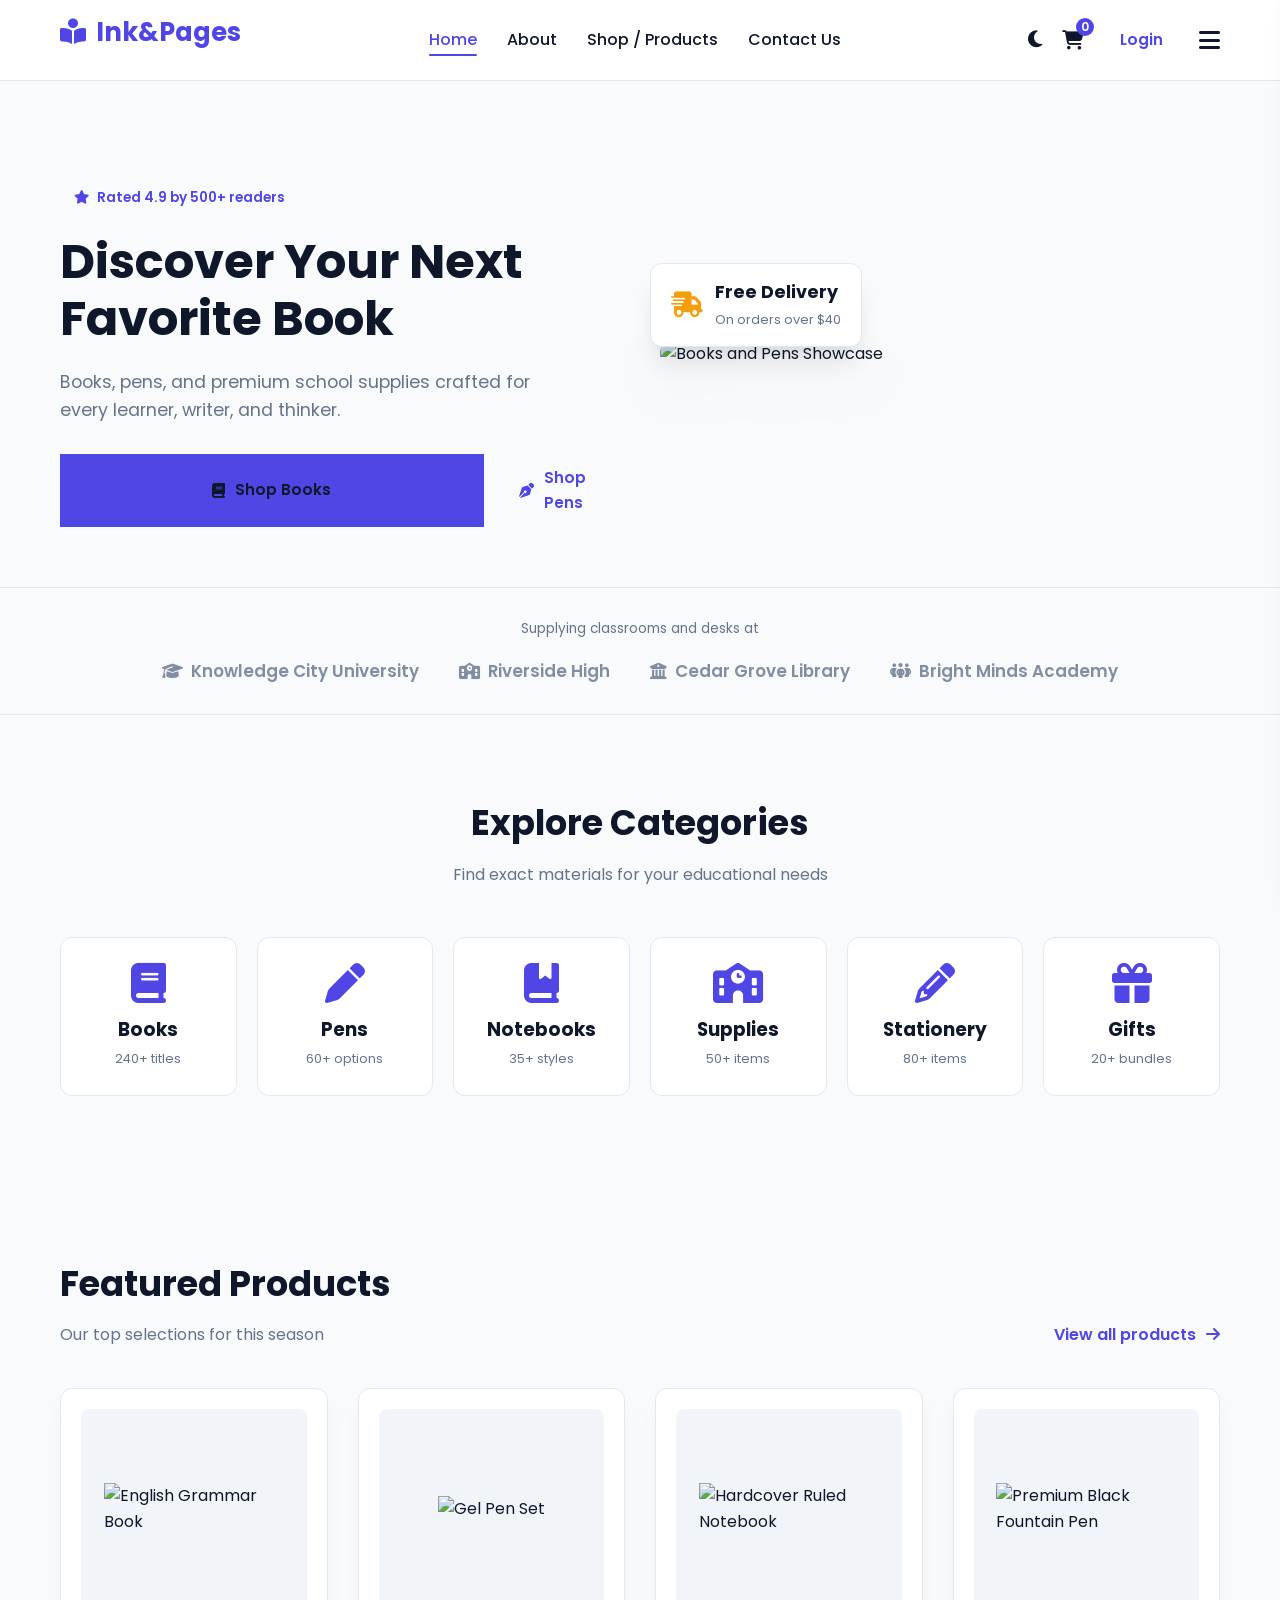
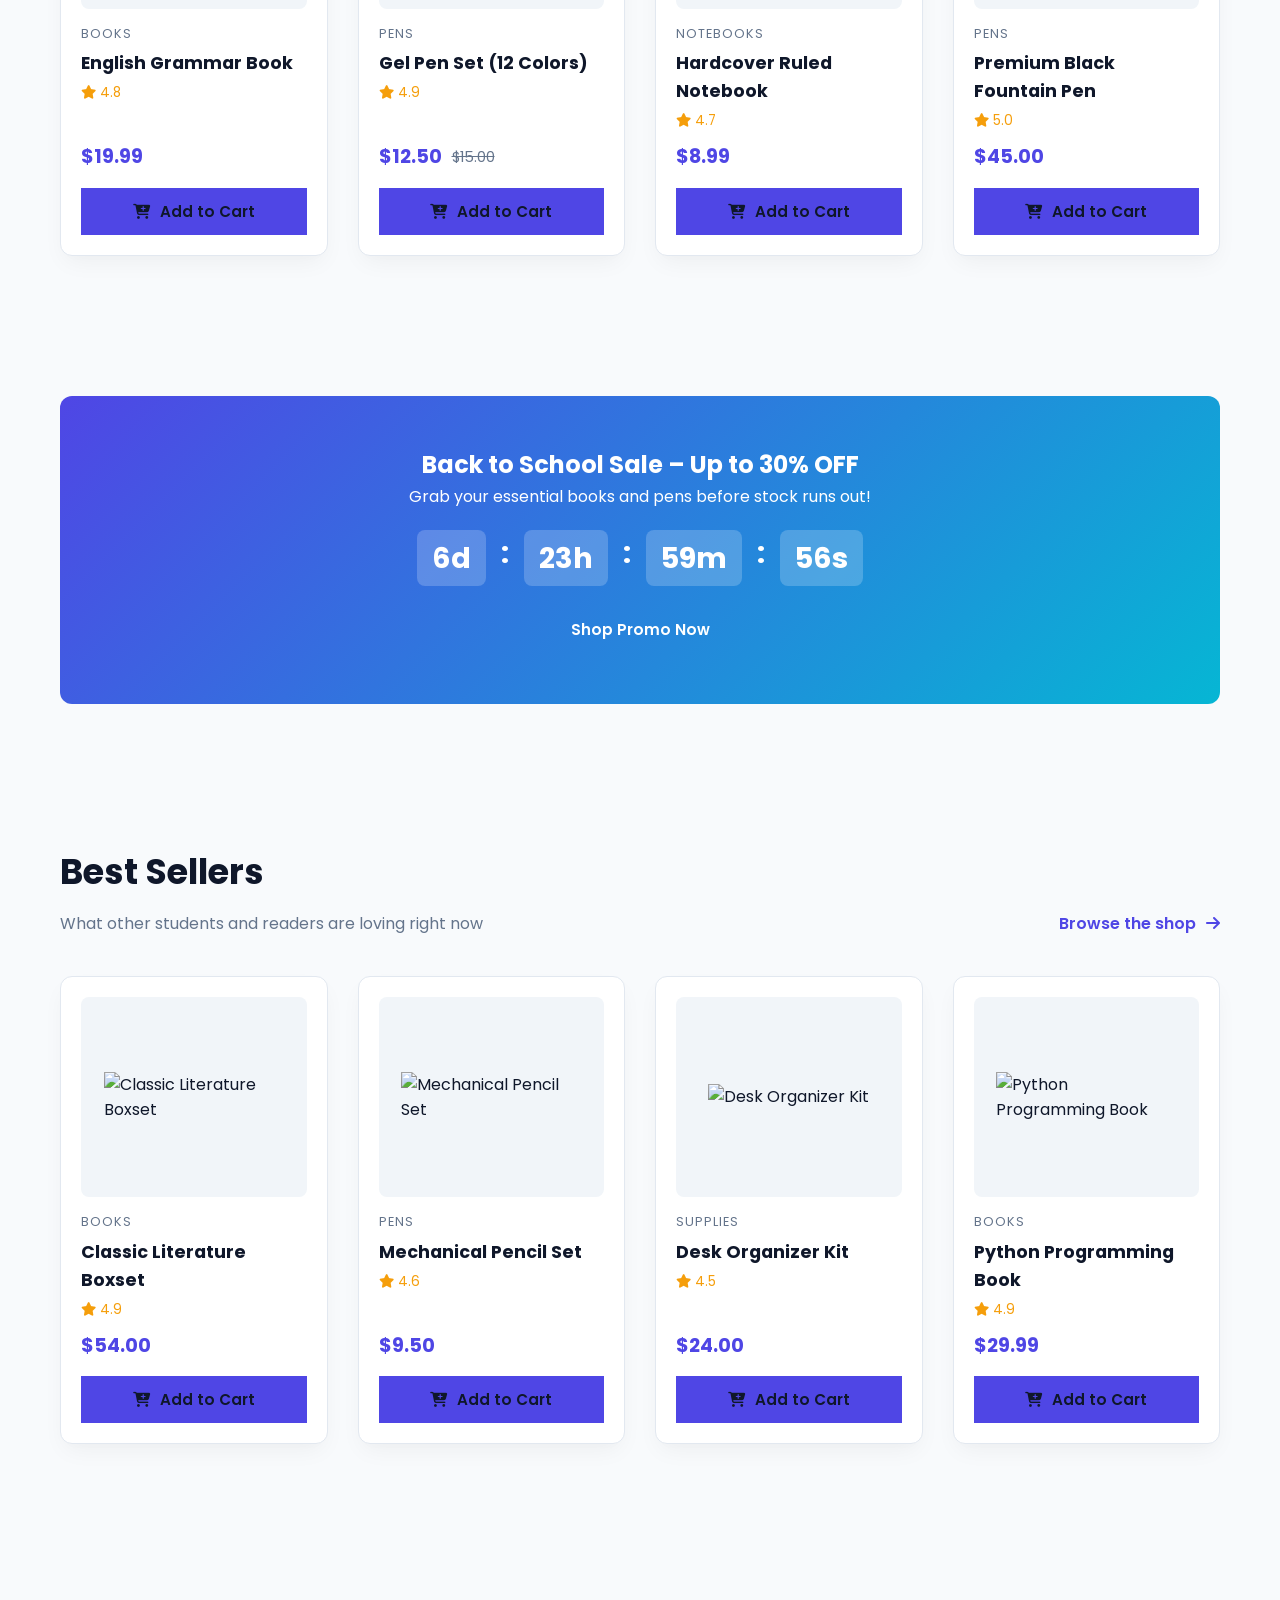
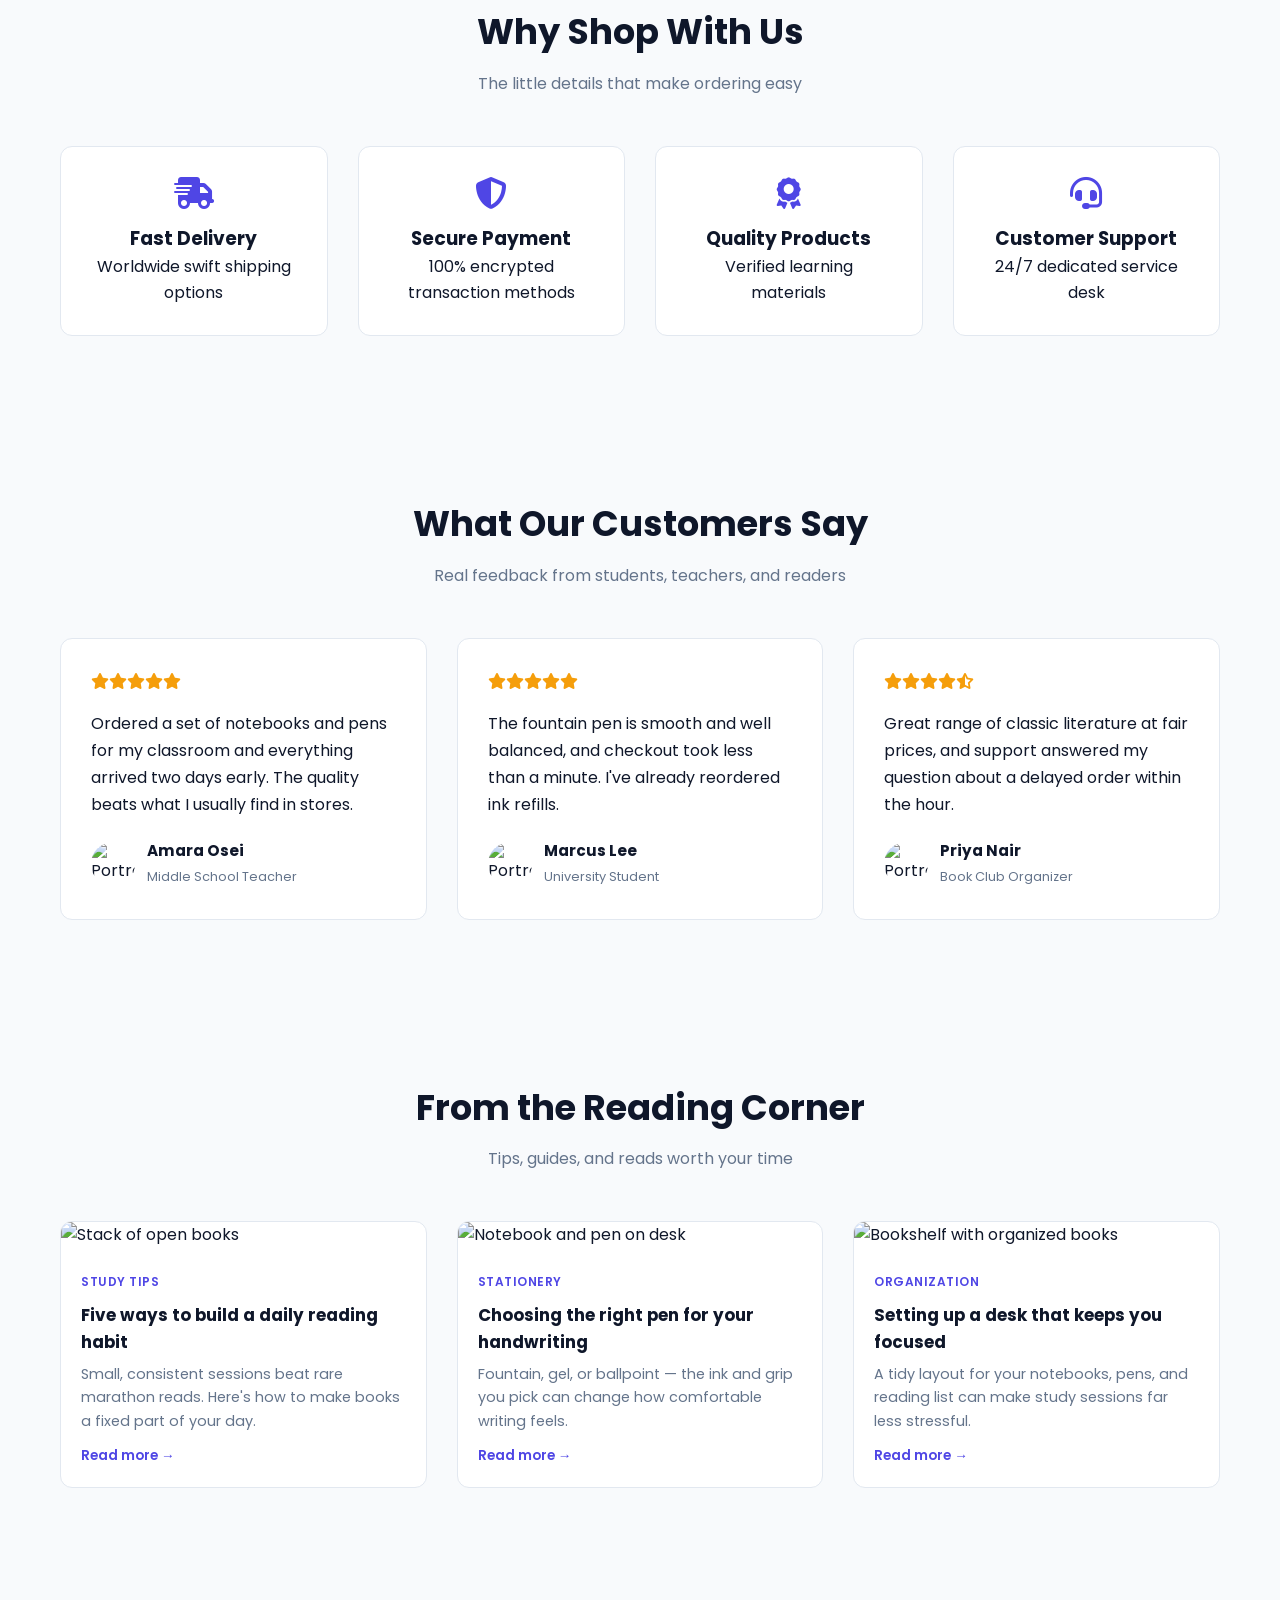
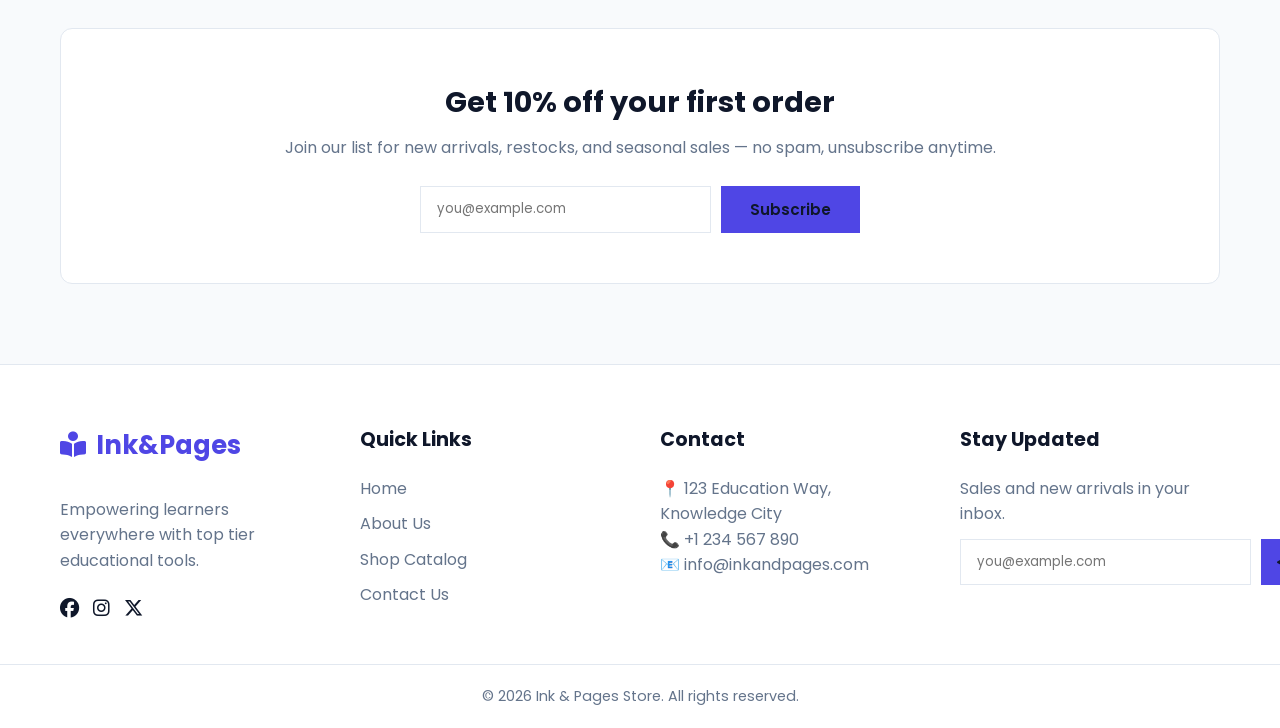
==== commit ed7152cf: "Home_page" ====
--- a/index.html
+++ b/index.html
@@ -1,541 +1,512 @@
-<!DOCTYPE html>
-<html lang="en">
-<head>
-  <meta charset="UTF-8">
-  <meta name="viewport" content="width=device-width, initial-scale=1.0">
-  
-  <!-- Primary SEO Meta Tags -->
-  <title>Ink & Pages | Modern Bookstore & Fine Writing Supplies</title>
-  <meta name="description" content="Discover curated contemporary books, bestselling novels, luxury fountain pens, and premium stationery at Ink & Pages. Shop online for book lovers and writers.">
-  <meta name="keywords" content="bookstore, modern books, fine writing pens, fountain pens, stationery, novels, literary gifts">
-  <link rel="canonical" href="https://www.inkandpages.com/">
-  
-  <!-- Performance: Preconnect to Critical Origins -->
-  <link rel="preconnect" href="https://fonts.googleapis.com">
-  <link rel="preconnect" href="https://fonts.gstatic.com" crossorigin>
-  <link rel="preconnect" href="https://cdnjs.cloudflare.com">
-
-  <!-- Performance: Preload Critical Assets -->
-  <link rel="preload" href="css/style.css" as="style">
-  <link rel="preload" href="https://fonts.googleapis.com/css2?family=Poppins:wght@300;400;500;600;700&display=swap" as="style">
-
-  <!-- Open Graph / Social Media Meta Tags -->
-  <meta property="og:title" content="Ink & Pages | Modern Bookstore & Fine Writing Supplies">
-  <meta property="og:description" content="Discover curated contemporary books, bestselling novels, luxury fountain pens, and premium stationery at Ink & Pages.">
-  <meta property="og:type" content="website">
-  <meta property="og:url" content="https://www.inkandpages.com/">
-  <meta property="og:image" content="https://www.inkandpages.com/images/og-cover.jpg">
-
-  <!-- Twitter Card Meta Tags -->
-  <meta name="twitter:card" content="summary_large_image">
-  <meta name="twitter:title" content="Ink & Pages | Modern Bookstore & Fine Writing Supplies">
-  <meta name="twitter:description" content="Discover curated contemporary books, bestselling novels, luxury fountain pens, and premium stationery at Ink & Pages.">
-  <meta name="twitter:image" content="https://www.inkandpages.com/images/og-cover.jpg">
-
-  <!-- Favicon & Stylesheets -->
-  <link rel="icon" type="image/svg+xml" href="favicon.svg">
-  <link rel="stylesheet" href="css/style.css">
-  <link rel="stylesheet" href="https://cdnjs.cloudflare.com/ajax/libs/font-awesome/6.4.0/css/all.min.css" media="print" onload="this.media='all'">
-  <link href="https://fonts.googleapis.com/css2?family=Poppins:wght@300;400;500;600;700&display=swap" rel="stylesheet">
-  <style>
-    .hero {
-      padding: 100px 0 60px;
-      display: grid;
-      grid-template-columns: 1fr 1fr;
-      align-items: center;
-      gap: 40px;
-    }
-    .hero-eyebrow { display: inline-flex; align-items: center; gap: 8px; background: var(--primary-light); color: var(--primary); padding: 6px 14px; border-radius: 999px; font-size: 0.85rem; font-weight: 600; margin-bottom: 18px; }
-    .hero-title { font-size: 3rem; line-height: 1.2; margin-bottom: 20px; }
-    .hero-subtitle { color: var(--text-muted); font-size: 1.1rem; margin-bottom: 30px; max-width: 480px; }
-    .hero-btns { display: flex; gap: 15px; }
-    .hero-img { position: relative; }
-    .hero-img img { width: 100%; max-width: 500px; border-radius: var(--radius); filter: drop-shadow(0 20px 30px rgba(0,0,0,0.15)); }
-    .hero-badge { position: absolute; bottom: 20px; left: -10px; background: var(--bg-card); border: 1px solid var(--border); border-radius: var(--radius); padding: 14px 20px; box-shadow: var(--shadow-hover); display: flex; align-items: center; gap: 12px; }
-    .hero-badge i { font-size: 1.6rem; color: var(--accent); }
-    .hero-badge strong { display: block; font-size: 1.1rem; }
-    .hero-badge span { color: var(--text-muted); font-size: 0.8rem; }
-
-    .brand-strip { padding: 30px 0; border-top: 1px solid var(--border); border-bottom: 1px solid var(--border); }
-    .brand-strip p { text-align: center; color: var(--text-muted); font-size: 0.85rem; margin-bottom: 18px; }
-    .brand-row { display: flex; flex-wrap: wrap; justify-content: center; gap: 40px; color: var(--text-muted); font-weight: 600; font-size: 1.05rem; }
-    .brand-row span { display: flex; align-items: center; gap: 8px; opacity: 0.8; }
-
-    .categories-grid { display: grid; grid-template-columns: repeat(auto-fit, minmax(160px, 1fr)); gap: 20px; }
-    .cat-card {
-      background: var(--bg-card); border: 1px solid var(--border); border-radius: var(--radius);
-      padding: 25px 15px; text-align: center; cursor: pointer; transition: var(--transition);
-    }
-    .cat-card:hover { transform: translateY(-5px); border-color: var(--primary); }
-    .cat-card i { font-size: 2.5rem; color: var(--primary); margin-bottom: 12px; }
-    .cat-card p { color: var(--text-muted); font-size: 0.8rem; margin-top: 4px; }
-
-    .section-head-row { display: flex; justify-content: space-between; align-items: flex-end; margin-bottom: 40px; gap: 20px; flex-wrap: wrap; }
-    .section-head-row .section-title { text-align: left; margin-bottom: 0; }
-    .view-all-link { font-weight: 600; color: var(--primary); white-space: nowrap; }
-    .view-all-link i { margin-left: 6px; transition: var(--transition); }
-    .view-all-link:hover i { transform: translateX(4px); }
-
-    .promo-banner {
-      background: linear-gradient(135deg, var(--primary), var(--secondary));
-      color: white; border-radius: var(--radius); padding: 50px; text-align: center; margin: 60px 0;
-    }
-    .countdown-box { font-size: 1.8rem; font-weight: 700; margin: 20px 0; display: flex; justify-content: center; gap: 15px; }
-    .countdown-box span { background: rgba(255,255,255,0.2); padding: 5px 15px; border-radius: 8px; }
-
-    .features-grid { display: grid; grid-template-columns: repeat(auto-fit, minmax(220px, 1fr)); gap: 30px; }
-    .feature-card { text-align: center; padding: 30px; background: var(--bg-card); border-radius: var(--radius); border: 1px solid var(--border); }
-    .feature-card i { font-size: 2rem; color: var(--primary); margin-bottom: 15px; }
-
-    .testimonial-grid { display: grid; grid-template-columns: repeat(auto-fit, minmax(280px, 1fr)); gap: 30px; }
-    .testimonial-card { background: var(--bg-card); border: 1px solid var(--border); border-radius: var(--radius); padding: 30px; }
-    .testimonial-stars { color: var(--accent); margin-bottom: 15px; }
-    .testimonial-card p.quote { color: var(--text-main); margin-bottom: 20px; line-height: 1.7; }
-    .testimonial-person { display: flex; align-items: center; gap: 12px; }
-    .testimonial-avatar { width: 44px; height: 44px; border-radius: 50%; object-fit: cover; }
-    .testimonial-person strong { display: block; font-size: 0.95rem; }
-    .testimonial-person span { color: var(--text-muted); font-size: 0.8rem; }
-
-    .blog-grid { display: grid; grid-template-columns: repeat(auto-fit, minmax(260px, 1fr)); gap: 30px; }
-    .blog-card { background: var(--bg-card); border: 1px solid var(--border); border-radius: var(--radius); overflow: hidden; transition: var(--transition); }
-    .blog-card:hover { transform: translateY(-5px); box-shadow: var(--shadow-hover); }
-    .blog-card img { width: 100%; height: 170px; object-fit: cover; }
-    .blog-card-body { padding: 20px; }
-    .blog-tag { font-size: 0.75rem; color: var(--primary); font-weight: 600; text-transform: uppercase; letter-spacing: 0.5px; }
-    .blog-card h3 { margin: 8px 0; font-size: 1.05rem; }
-    .blog-card p { color: var(--text-muted); font-size: 0.9rem; }
-    .blog-read-more { display: inline-block; margin-top: 12px; font-size: 0.85rem; font-weight: 600; color: var(--primary); }
-
-    .newsletter-band {
-      background: var(--bg-card); border: 1px solid var(--border); border-radius: var(--radius);
-      padding: 50px; text-align: center; margin: 60px 0;
-    }
-    .newsletter-band h2 { font-size: 1.8rem; margin-bottom: 10px; }
-    .newsletter-band p { color: var(--text-muted); margin-bottom: 25px; }
-    .newsletter-form { display: flex; gap: 10px; max-width: 440px; margin: 0 auto; }
-    .newsletter-form input { flex: 1; padding: 12px 16px; border-radius: var(--radius-sm); border: 1px solid var(--border); background: var(--bg-input); color: var(--text-main); font-family: inherit; }
-
-    @media (max-width: 768px) {
-      .hero { grid-template-columns: 1fr; text-align: center; }
-      .hero-btns { justify-content: center; }
-      .hero-subtitle { margin: 0 auto 30px; }
-      .hero-badge { position: static; margin-top: 20px; justify-content: center; }
-      .section-head-row { flex-direction: column; align-items: flex-start; }
-      .newsletter-form { flex-direction: column; }
-    }
-  </style>
-</head>
-<body>
-
-  <header class="header">
-    <div class="container navbar">
-      <a href="index.html" class="logo"><i class="fa-solid fa-book-open-reader"></i> HNDM</a>
-      <ul class="nav-links" id="nav-links">
-        <li><a href="index.html" class="active">Home</a></li>
-        <li><a href="about.html">About</a></li>
-        <li><a href="project.html">Shop / Products</a></li>
-        <li><a href="contact.html">Contact Us</a></li>
-      </ul>
-      <div class="nav-actions">
-        <i class="fa-solid fa-moon icon-btn" id="theme-toggle" title="Toggle Theme"></i>
-        <button class="icon-btn" id="cart-btn">
-          <i class="fa-solid fa-cart-shopping"></i>
-          <span class="cart-count" id="cart-count">0</span>
-        </button>
-        <a href="login.html" class="btn btn-outline" style="padding: 6px 16px;">Login</a>
-        <i class="fa-solid fa-bars hamburger" id="hamburger"></i>
-      </div>
-    </div>
-  </header>
-
-  <div class="container">
-    <section class="hero">
-      <div>
-        <span class="hero-eyebrow"><i class="fa-solid fa-star"></i> Rated 4.9 by 500+ readers</span>
-        <h1 class="hero-title">Discover Your Next Favorite Book</h1>
-        <p class="hero-subtitle">Books, pens, and premium school supplies crafted for every learner, writer, and thinker.</p>
-        <div class="hero-btns">
-          <a href="project.html" class="btn btn-primary"><i class="fa-solid fa-book"></i> Shop Books</a>
-          <a href="project.html" class="btn btn-outline"><i class="fa-solid fa-pen-nib"></i> Shop Pens</a>
-        </div>
-      </div>
-      <div class="hero-img">
-        <img src="https://images.unsplash.com/photo-1544716278-ca5e3f4abd8c?auto=format&fit=crop&w=800&q=80" alt="Books and Pens Showcase">
-        <div class="hero-badge">
-          <i class="fa-solid fa-truck-fast"></i>
-          <div>
-            <strong>Free Delivery</strong>
-            <span>On orders over $40</span>
-          </div>
-        </div>
-      </div>
-    </section>
-  </div>
-
-  <section class="brand-strip">
-    <div class="container">
-      <p>Supplying classrooms and desks at</p>
-      <div class="brand-row">
-        <span><i class="fa-solid fa-graduation-cap"></i> Knowledge City University</span>
-        <span><i class="fa-solid fa-school"></i> Riverside High</span>
-        <span><i class="fa-solid fa-building-columns"></i> Cedar Grove Library</span>
-        <span><i class="fa-solid fa-people-group"></i> Bright Minds Academy</span>
-      </div>
-    </div>
-  </section>
-
-  <div class="container">
-    <section class="section">
-      <div class="section-title">
-        <h2>Explore Categories</h2>
-        <p>Find exact materials for your educational needs</p>
-      </div>
-      <div class="categories-grid">
-        <a href="project.html" class="cat-card"><i class="fa-solid fa-book"></i><h3>Books</h3><p>240+ titles</p></a>
-        <a href="project.html" class="cat-card"><i class="fa-solid fa-pen"></i><h3>Pens</h3><p>60+ options</p></a>
-        <a href="project.html" class="cat-card"><i class="fa-solid fa-book-bookmark"></i><h3>Notebooks</h3><p>35+ styles</p></a>
-        <a href="project.html" class="cat-card"><i class="fa-solid fa-school"></i><h3>Supplies</h3><p>50+ items</p></a>
-        <a href="project.html" class="cat-card"><i class="fa-solid fa-pencil"></i><h3>Stationery</h3><p>80+ items</p></a>
-        <a href="project.html" class="cat-card"><i class="fa-solid fa-gift"></i><h3>Gifts</h3><p>20+ bundles</p></a>
-      </div>
-    </section>
-
-    <section class="section">
-      <div class="section-head-row">
-        <div class="section-title">
-          <h2>Featured Products</h2>
-          <p>Our top selections for this season</p>
-        </div>
-        <a href="project.html" class="view-all-link">View all products <i class="fa-solid fa-arrow-right"></i></a>
-      </div>
-      <div class="product-grid">
-        <div class="product-card">
-          <div class="product-img-box">
-            <img src="https://images.unsplash.com/photo-1544716278-ca5e3f4abd8c?auto=format&fit=crop&w=400&q=80" alt="English Grammar Book">
-            <div class="card-actions">
-              <button class="action-btn"><i class="fa-regular fa-heart"></i></button>
-              <button class="action-btn"><i class="fa-regular fa-eye"></i></button>
-            </div>
-          </div>
-          <div class="product-info">
-            <span class="product-category">Books</span>
-            <h3 class="product-title">English Grammar Book</h3>
-            <div class="rating"><i class="fa-solid fa-star"></i> 4.8</div>
-            <div class="price-box"><span class="price">$19.99</span></div>
-            <button class="btn btn-primary" onclick="addToCart({id: '1', name: 'English Grammar Book', price: 19.99, image: 'https://images.unsplash.com/photo-1544716278-ca5e3f4abd8c?auto=format&fit=crop&w=400&q=80'})">
-              <i class="fa-solid fa-cart-plus"></i> Add to Cart
-            </button>
-          </div>
-        </div>
-        <div class="product-card">
-          <div class="product-img-box">
-            <img src="https://images.unsplash.com/photo-1517842645767-c639042777db?auto=format&fit=crop&w=400&q=80" alt="Gel Pen Set">
-            <div class="card-actions">
-              <button class="action-btn"><i class="fa-regular fa-heart"></i></button>
-              <button class="action-btn"><i class="fa-regular fa-eye"></i></button>
-            </div>
-          </div>
-          <div class="product-info">
-            <span class="product-category">Pens</span>
-            <h3 class="product-title">Gel Pen Set (12 Colors)</h3>
-            <div class="rating"><i class="fa-solid fa-star"></i> 4.9</div>
-            <div class="price-box"><span class="price">$12.50</span><span class="old-price">$15.00</span></div>
-            <button class="btn btn-primary" onclick="addToCart({id: '2', name: 'Gel Pen Set (12 Colors)', price: 12.50, image: 'https://images.unsplash.com/photo-1517842645767-c639042777db?auto=format&fit=crop&w=400&q=80'})">
-              <i class="fa-solid fa-cart-plus"></i> Add to Cart
-            </button>
-          </div>
-        </div>
-        <div class="product-card">
-          <div class="product-img-box">
-            <img src="https://images.unsplash.com/photo-1531346878377-a5be20888e57?auto=format&fit=crop&w=400&q=80" alt="Hardcover Ruled Notebook">
-            <div class="card-actions">
-              <button class="action-btn"><i class="fa-regular fa-heart"></i></button>
-              <button class="action-btn"><i class="fa-regular fa-eye"></i></button>
-            </div>
-          </div>
-          <div class="product-info">
-            <span class="product-category">Notebooks</span>
-            <h3 class="product-title">Hardcover Ruled Notebook</h3>
-            <div class="rating"><i class="fa-solid fa-star"></i> 4.7</div>
-            <div class="price-box"><span class="price">$8.99</span></div>
-            <button class="btn btn-primary" onclick="addToCart({id: '5', name: 'Hardcover Ruled Notebook', price: 8.99, image: 'https://images.unsplash.com/photo-1531346878377-a5be20888e57?auto=format&fit=crop&w=400&q=80'})">
-              <i class="fa-solid fa-cart-plus"></i> Add to Cart
-            </button>
-          </div>
-        </div>
-        <div class="product-card">
-          <div class="product-img-box">
-            <img src="https://images.unsplash.com/photo-1583485088034-697b5bc54ccd?auto=format&fit=crop&w=400&q=80" alt="Premium Black Fountain Pen">
-            <div class="card-actions">
-              <button class="action-btn"><i class="fa-regular fa-heart"></i></button>
-              <button class="action-btn"><i class="fa-regular fa-eye"></i></button>
-            </div>
-          </div>
-          <div class="product-info">
-            <span class="product-category">Pens</span>
-            <h3 class="product-title">Premium Black Fountain Pen</h3>
-            <div class="rating"><i class="fa-solid fa-star"></i> 5.0</div>
-            <div class="price-box"><span class="price">$45.00</span></div>
-            <button class="btn btn-primary" onclick="addToCart({id: '4', name: 'Premium Black Fountain Pen', price: 45.00, image: 'https://images.unsplash.com/photo-1583485088034-697b5bc54ccd?auto=format&fit=crop&w=400&q=80'})">
-              <i class="fa-solid fa-cart-plus"></i> Add to Cart
-            </button>
-          </div>
-        </div>
-      </div>
-    </section>
-
-    <section class="promo-banner">
-      <h2>Back to School Sale – Up to 30% OFF</h2>
-      <p>Grab your essential books and pens before stock runs out!</p>
-      <div class="countdown-box" id="countdown">Loading timer...</div>
-      <a href="project.html" class="btn btn-outline" style="border-color: white; color: white;">Shop Promo Now</a>
-    </section>
-
-    <section class="section">
-      <div class="section-head-row">
-        <div class="section-title">
-          <h2>Best Sellers</h2>
-          <p>What other students and readers are loving right now</p>
-        </div>
-        <a href="project.html" class="view-all-link">Browse the shop <i class="fa-solid fa-arrow-right"></i></a>
-      </div>
-      <div class="product-grid">
-        <div class="product-card">
-          <div class="product-img-box">
-            <img src="https://images.unsplash.com/photo-1495446815901-a7297e633e8d?auto=format&fit=crop&w=400&q=80" alt="Classic Literature Boxset">
-          </div>
-          <div class="product-info">
-            <span class="product-category">Books</span>
-            <h3 class="product-title">Classic Literature Boxset</h3>
-            <div class="rating"><i class="fa-solid fa-star"></i> 4.9</div>
-            <div class="price-box"><span class="price">$54.00</span></div>
-            <button class="btn btn-primary" onclick="addToCart({id: '6', name: 'Classic Literature Boxset', price: 54.00, image: 'https://images.unsplash.com/photo-1495446815901-a7297e633e8d?auto=format&fit=crop&w=400&q=80'})">
-              <i class="fa-solid fa-cart-plus"></i> Add to Cart
-            </button>
-          </div>
-        </div>
-        <div class="product-card">
-          <div class="product-img-box">
-            <img src="https://images.unsplash.com/photo-1568205612837-017257d2310a?auto=format&fit=crop&w=400&q=80" alt="Mechanical Pencil Set">
-          </div>
-          <div class="product-info">
-            <span class="product-category">Pens</span>
-            <h3 class="product-title">Mechanical Pencil Set</h3>
-            <div class="rating"><i class="fa-solid fa-star"></i> 4.6</div>
-            <div class="price-box"><span class="price">$9.50</span></div>
-            <button class="btn btn-primary" onclick="addToCart({id: '7', name: 'Mechanical Pencil Set', price: 9.50, image: 'https://images.unsplash.com/photo-1568205612837-017257d2310a?auto=format&fit=crop&w=400&q=80'})">
-              <i class="fa-solid fa-cart-plus"></i> Add to Cart
-            </button>
-          </div>
-        </div>
-        <div class="product-card">
-          <div class="product-img-box">
-            <img src="https://images.unsplash.com/photo-1568992687947-868a62a9f521?auto=format&fit=crop&w=400&q=80" alt="Desk Organizer Kit">
-          </div>
-          <div class="product-info">
-            <span class="product-category">Supplies</span>
-            <h3 class="product-title">Desk Organizer Kit</h3>
-            <div class="rating"><i class="fa-solid fa-star"></i> 4.5</div>
-            <div class="price-box"><span class="price">$24.00</span></div>
-            <button class="btn btn-primary" onclick="addToCart({id: '8', name: 'Desk Organizer Kit', price: 24.00, image: 'https://images.unsplash.com/photo-1568992687947-868a62a9f521?auto=format&fit=crop&w=400&q=80'})">
-              <i class="fa-solid fa-cart-plus"></i> Add to Cart
-            </button>
-          </div>
-        </div>
-        <div class="product-card">
-          <div class="product-img-box">
-            <img src="https://images.unsplash.com/photo-1512820790803-83ca734da794?auto=format&fit=crop&w=400&q=80" alt="Python Programming Book">
-          </div>
-          <div class="product-info">
-            <span class="product-category">Books</span>
-            <h3 class="product-title">Python Programming Book</h3>
-            <div class="rating"><i class="fa-solid fa-star"></i> 4.9</div>
-            <div class="price-box"><span class="price">$29.99</span></div>
-            <button class="btn btn-primary" onclick="addToCart({id: '3', name: 'Python Programming Book', price: 29.99, image: 'https://images.unsplash.com/photo-1512820790803-83ca734da794?auto=format&fit=crop&w=400&q=80'})">
-              <i class="fa-solid fa-cart-plus"></i> Add to Cart
-            </button>
-          </div>
-        </div>
-      </div>
-    </section>
-
-    <section class="section">
-      <div class="section-title">
-        <h2>Why Shop With Us</h2>
-        <p>The little details that make ordering easy</p>
-      </div>
-      <div class="features-grid">
-        <div class="feature-card">
-          <i class="fa-solid fa-truck-fast"></i>
-          <h3>Fast Delivery</h3>
-          <p>Worldwide swift shipping options</p>
-        </div>
-        <div class="feature-card">
-          <i class="fa-solid fa-shield-halved"></i>
-          <h3>Secure Payment</h3>
-          <p>100% encrypted transaction methods</p>
-        </div>
-        <div class="feature-card">
-          <i class="fa-solid fa-award"></i>
-          <h3>Quality Products</h3>
-          <p>Verified learning materials</p>
-        </div>
-        <div class="feature-card">
-          <i class="fa-solid fa-headset"></i>
-          <h3>Customer Support</h3>
-          <p>24/7 dedicated service desk</p>
-        </div>
-      </div>
-    </section>
-
-    <section class="section">
-      <div class="section-title">
-        <h2>What Our Customers Say</h2>
-        <p>Real feedback from students, teachers, and readers</p>
-      </div>
-      <div class="testimonial-grid">
-        <div class="testimonial-card">
-          <div class="testimonial-stars"><i class="fa-solid fa-star"></i><i class="fa-solid fa-star"></i><i class="fa-solid fa-star"></i><i class="fa-solid fa-star"></i><i class="fa-solid fa-star"></i></div>
-          <p class="quote">Ordered a set of notebooks and pens for my classroom and everything arrived two days early. The quality beats what I usually find in stores.</p>
-          <div class="testimonial-person">
-            <img class="testimonial-avatar" src="https://images.unsplash.com/photo-1494790108377-be9c29b29330?auto=format&fit=crop&w=100&q=80" alt="Portrait of Amara Osei">
-            <div>
-              <strong>Amara Osei</strong>
-              <span>Middle School Teacher</span>
-            </div>
-          </div>
-        </div>
-        <div class="testimonial-card">
-          <div class="testimonial-stars"><i class="fa-solid fa-star"></i><i class="fa-solid fa-star"></i><i class="fa-solid fa-star"></i><i class="fa-solid fa-star"></i><i class="fa-solid fa-star"></i></div>
-          <p class="quote">The fountain pen is smooth and well balanced, and checkout took less than a minute. I've already reordered ink refills.</p>
-          <div class="testimonial-person">
-            <img class="testimonial-avatar" src="https://images.unsplash.com/photo-1500648767791-00dcc994a43e?auto=format&fit=crop&w=100&q=80" alt="Portrait of Marcus Lee">
-            <div>
-              <strong>Marcus Lee</strong>
-              <span>University Student</span>
-            </div>
-          </div>
-        </div>
-        <div class="testimonial-card">
-          <div class="testimonial-stars"><i class="fa-solid fa-star"></i><i class="fa-solid fa-star"></i><i class="fa-solid fa-star"></i><i class="fa-solid fa-star"></i><i class="fa-solid fa-star-half-stroke"></i></div>
-          <p class="quote">Great range of classic literature at fair prices, and support answered my question about a delayed order within the hour.</p>
-          <div class="testimonial-person">
-            <img class="testimonial-avatar" src="https://images.unsplash.com/photo-1544005313-94ddf0286df2?auto=format&fit=crop&w=100&q=80" alt="Portrait of Priya Nair">
-            <div>
-              <strong>Priya Nair</strong>
-              <span>Book Club Organizer</span>
-            </div>
-          </div>
-        </div>
-      </div>
-    </section>
-
-    <section class="section">
-      <div class="section-title">
-        <h2>From the Reading Corner</h2>
-        <p>Tips, guides, and reads worth your time</p>
-      </div>
-      <div class="blog-grid">
-        <div class="blog-card">
-          <img src="https://images.unsplash.com/photo-1481627834876-b7833e8f5570?auto=format&fit=crop&w=400&q=80" alt="Stack of open books">
-          <div class="blog-card-body">
-            <span class="blog-tag">Study Tips</span>
-            <h3>Five ways to build a daily reading habit</h3>
-            <p>Small, consistent sessions beat rare marathon reads. Here's how to make books a fixed part of your day.</p>
-            <a href="#" class="blog-read-more">Read more &rarr;</a>
-          </div>
-        </div>
-        <div class="blog-card">
-          <img src="https://images.unsplash.com/photo-1455390582262-044cdead277a?auto=format&fit=crop&w=400&q=80" alt="Notebook and pen on desk">
-          <div class="blog-card-body">
-            <span class="blog-tag">Stationery</span>
-            <h3>Choosing the right pen for your handwriting</h3>
-            <p>Fountain, gel, or ballpoint — the ink and grip you pick can change how comfortable writing feels.</p>
-            <a href="#" class="blog-read-more">Read more &rarr;</a>
-          </div>
-        </div>
-        <div class="blog-card">
-          <img src="https://images.unsplash.com/photo-1519681393784-d120267933ba?auto=format&fit=crop&w=400&q=80" alt="Bookshelf with organized books">
-          <div class="blog-card-body">
-            <span class="blog-tag">Organization</span>
-            <h3>Setting up a desk that keeps you focused</h3>
-            <p>A tidy layout for your notebooks, pens, and reading list can make study sessions far less stressful.</p>
-            <a href="#" class="blog-read-more">Read more &rarr;</a>
-          </div>
-        </div>
-      </div>
-    </section>
-
-    <section class="newsletter-band">
-      <h2>Get 10% off your first order</h2>
-      <p>Join our list for new arrivals, restocks, and seasonal sales — no spam, unsubscribe anytime.</p>
-      <form class="newsletter-form">
-        <input type="email" placeholder="you@example.com" required aria-label="Email address">
-        <button type="submit" class="btn btn-primary">Subscribe</button>
-      </form>
-    </section>
-  </div>
-
-  <div class="cart-sidebar" id="cart-sidebar">
-    <div class="cart-header">
-      <h3>Your Shopping Cart</h3>
-      <i class="fa-solid fa-xmark icon-btn" id="close-cart"></i>
-    </div>
-    <div class="cart-items" id="cart-items"></div>
-    <div class="cart-footer">
-      <div class="cart-total">
-        <span>Total:</span>
-        <span id="cart-total-price">$0.00</span>
-      </div>
-      <button class="btn btn-primary" style="width: 100%; justify-content: center;">Checkout</button>
-    </div>
-  </div>
-  <div class="overlay" id="overlay"></div>
-
-  <div class="toast-container" id="toast-container" aria-live="polite"></div>
-
-  <button class="back-to-top" id="back-to-top"><i class="fa-solid fa-arrow-up"></i></button>
-
-  <footer>
-    <div class="container footer-grid">
-      <div class="footer-col">
-        <a href="index.html" class="logo"><i class="fa-solid fa-book-open-reader"></i> Ink&Pages</a>
-        <p style="margin-top: 15px; color: var(--text-muted);">Empowering learners everywhere with top tier educational tools.</p>
-        <div style="display:flex; gap:14px; margin-top:20px;">
-          <a href="#" class="icon-btn" aria-label="Facebook"><i class="fa-brands fa-facebook"></i></a>
-          <a href="#" class="icon-btn" aria-label="Instagram"><i class="fa-brands fa-instagram"></i></a>
-          <a href="#" class="icon-btn" aria-label="X"><i class="fa-brands fa-x-twitter"></i></a>
-        </div>
-      </div>
-      <div class="footer-col">
-        <h3>Quick Links</h3>
-        <ul>
-          <li><a href="index.html">Home</a></li>
-          <li><a href="about.html">About Us</a></li>
-          <li><a href="project.html">Shop Catalog</a></li>
-          <li><a href="contact.html">Contact Us</a></li>
-        </ul>
-      </div>
-      <div class="footer-col">
-        <h3>Contact</h3>
-        <p style="color: var(--text-muted);">📍 123 Education Way, Knowledge City</p>
-        <p style="color: var(--text-muted);">📞 +1 234 567 890</p>
-        <p style="color: var(--text-muted);">📧 info@inkandpages.com</p>
-      </div>
-      <div class="footer-col">
-        <h3>Stay Updated</h3>
-        <p style="color: var(--text-muted); margin-bottom: 12px;">Sales and new arrivals in your inbox.</p>
-        <form class="newsletter-form" style="max-width: none;">
-          <input type="email" placeholder="you@example.com" required aria-label="Email address">
-          <button type="submit" class="btn btn-primary" style="padding: 10px 16px;"><i class="fa-solid fa-paper-plane"></i></button>
-        </form>
-      </div>
-    </div>
-    <div class="footer-bottom">
-      &copy; 2026 Ink & Pages Store. All rights reserved.
-    </div>
-  </footer>
-
-  <script src="js/script.js"></script>
-</body>
-</html>
+<!DOCTYPE html>
+<html lang="en">
+<head>
+  <meta charset="UTF-8">
+  <meta name="viewport" content="width=device-width, initial-scale=1.0">
+  <title>Ink & Pages - Modern Book & Pen Shop</title>
+  <link rel="icon" type="image/svg+xml" href="favicon.svg">
+  <link rel="stylesheet" href="css/style.css">
+  <link rel="stylesheet" href="https://cdnjs.cloudflare.com/ajax/libs/font-awesome/6.4.0/css/all.min.css">
+  <link href="https://fonts.googleapis.com/css2?family=Poppins:wght@300;400;500;600;700&display=swap" rel="stylesheet">
+  <style>
+    .hero {
+      padding: 100px 0 60px;
+      display: grid;
+      grid-template-columns: 1fr 1fr;
+      align-items: center;
+      gap: 40px;
+    }
+    .hero-eyebrow { display: inline-flex; align-items: center; gap: 8px; background: var(--primary-light); color: var(--primary); padding: 6px 14px; border-radius: 999px; font-size: 0.85rem; font-weight: 600; margin-bottom: 18px; }
+    .hero-title { font-size: 3rem; line-height: 1.2; margin-bottom: 20px; }
+    .hero-subtitle { color: var(--text-muted); font-size: 1.1rem; margin-bottom: 30px; max-width: 480px; }
+    .hero-btns { display: flex; gap: 15px; }
+    .hero-img { position: relative; }
+    .hero-img img { width: 100%; max-width: 500px; border-radius: var(--radius); filter: drop-shadow(0 20px 30px rgba(0,0,0,0.15)); }
+    .hero-badge { position: absolute; bottom: 20px; left: -10px; background: var(--bg-card); border: 1px solid var(--border); border-radius: var(--radius); padding: 14px 20px; box-shadow: var(--shadow-hover); display: flex; align-items: center; gap: 12px; }
+    .hero-badge i { font-size: 1.6rem; color: var(--accent); }
+    .hero-badge strong { display: block; font-size: 1.1rem; }
+    .hero-badge span { color: var(--text-muted); font-size: 0.8rem; }
+
+    .brand-strip { padding: 30px 0; border-top: 1px solid var(--border); border-bottom: 1px solid var(--border); }
+    .brand-strip p { text-align: center; color: var(--text-muted); font-size: 0.85rem; margin-bottom: 18px; }
+    .brand-row { display: flex; flex-wrap: wrap; justify-content: center; gap: 40px; color: var(--text-muted); font-weight: 600; font-size: 1.05rem; }
+    .brand-row span { display: flex; align-items: center; gap: 8px; opacity: 0.8; }
+
+    .categories-grid { display: grid; grid-template-columns: repeat(auto-fit, minmax(160px, 1fr)); gap: 20px; }
+    .cat-card {
+      background: var(--bg-card); border: 1px solid var(--border); border-radius: var(--radius);
+      padding: 25px 15px; text-align: center; cursor: pointer; transition: var(--transition);
+    }
+    .cat-card:hover { transform: translateY(-5px); border-color: var(--primary); }
+    .cat-card i { font-size: 2.5rem; color: var(--primary); margin-bottom: 12px; }
+    .cat-card p { color: var(--text-muted); font-size: 0.8rem; margin-top: 4px; }
+
+    .section-head-row { display: flex; justify-content: space-between; align-items: flex-end; margin-bottom: 40px; gap: 20px; flex-wrap: wrap; }
+    .section-head-row .section-title { text-align: left; margin-bottom: 0; }
+    .view-all-link { font-weight: 600; color: var(--primary); white-space: nowrap; }
+    .view-all-link i { margin-left: 6px; transition: var(--transition); }
+    .view-all-link:hover i { transform: translateX(4px); }
+
+    .promo-banner {
+      background: linear-gradient(135deg, var(--primary), var(--secondary));
+      color: white; border-radius: var(--radius); padding: 50px; text-align: center; margin: 60px 0;
+    }
+    .countdown-box { font-size: 1.8rem; font-weight: 700; margin: 20px 0; display: flex; justify-content: center; gap: 15px; }
+    .countdown-box span { background: rgba(255,255,255,0.2); padding: 5px 15px; border-radius: 8px; }
+
+    .features-grid { display: grid; grid-template-columns: repeat(auto-fit, minmax(220px, 1fr)); gap: 30px; }
+    .feature-card { text-align: center; padding: 30px; background: var(--bg-card); border-radius: var(--radius); border: 1px solid var(--border); }
+    .feature-card i { font-size: 2rem; color: var(--primary); margin-bottom: 15px; }
+
+    .testimonial-grid { display: grid; grid-template-columns: repeat(auto-fit, minmax(280px, 1fr)); gap: 30px; }
+    .testimonial-card { background: var(--bg-card); border: 1px solid var(--border); border-radius: var(--radius); padding: 30px; }
+    .testimonial-stars { color: var(--accent); margin-bottom: 15px; }
+    .testimonial-card p.quote { color: var(--text-main); margin-bottom: 20px; line-height: 1.7; }
+    .testimonial-person { display: flex; align-items: center; gap: 12px; }
+    .testimonial-avatar { width: 44px; height: 44px; border-radius: 50%; object-fit: cover; }
+    .testimonial-person strong { display: block; font-size: 0.95rem; }
+    .testimonial-person span { color: var(--text-muted); font-size: 0.8rem; }
+
+    .blog-grid { display: grid; grid-template-columns: repeat(auto-fit, minmax(260px, 1fr)); gap: 30px; }
+    .blog-card { background: var(--bg-card); border: 1px solid var(--border); border-radius: var(--radius); overflow: hidden; transition: var(--transition); }
+    .blog-card:hover { transform: translateY(-5px); box-shadow: var(--shadow-hover); }
+    .blog-card img { width: 100%; height: 170px; object-fit: cover; }
+    .blog-card-body { padding: 20px; }
+    .blog-tag { font-size: 0.75rem; color: var(--primary); font-weight: 600; text-transform: uppercase; letter-spacing: 0.5px; }
+    .blog-card h3 { margin: 8px 0; font-size: 1.05rem; }
+    .blog-card p { color: var(--text-muted); font-size: 0.9rem; }
+    .blog-read-more { display: inline-block; margin-top: 12px; font-size: 0.85rem; font-weight: 600; color: var(--primary); }
+
+    .newsletter-band {
+      background: var(--bg-card); border: 1px solid var(--border); border-radius: var(--radius);
+      padding: 50px; text-align: center; margin: 60px 0;
+    }
+    .newsletter-band h2 { font-size: 1.8rem; margin-bottom: 10px; }
+    .newsletter-band p { color: var(--text-muted); margin-bottom: 25px; }
+    .newsletter-form { display: flex; gap: 10px; max-width: 440px; margin: 0 auto; }
+    .newsletter-form input { flex: 1; padding: 12px 16px; border-radius: var(--radius-sm); border: 1px solid var(--border); background: var(--bg-input); color: var(--text-main); font-family: inherit; }
+
+    @media (max-width: 768px) {
+      .hero { grid-template-columns: 1fr; text-align: center; }
+      .hero-btns { justify-content: center; }
+      .hero-subtitle { margin: 0 auto 30px; }
+      .hero-badge { position: static; margin-top: 20px; justify-content: center; }
+      .section-head-row { flex-direction: column; align-items: flex-start; }
+      .newsletter-form { flex-direction: column; }
+    }
+  </style>
+</head>
+<body>
+
+  <header class="header">
+    <div class="container navbar">
+      <a href="index.html" class="logo"><i class="fa-solid fa-book-open-reader"></i> Ink&Pages</a>
+      <ul class="nav-links" id="nav-links">
+        <li><a href="index.html" class="active">Home</a></li>
+        <li><a href="about.html">About</a></li>
+        <li><a href="project.html">Shop / Products</a></li>
+        <li><a href="contact.html">Contact Us</a></li>
+      </ul>
+      <div class="nav-actions">
+        <i class="fa-solid fa-moon icon-btn" id="theme-toggle" title="Toggle Theme"></i>
+        <button class="icon-btn" id="cart-btn">
+          <i class="fa-solid fa-cart-shopping"></i>
+          <span class="cart-count" id="cart-count">0</span>
+        </button>
+        <a href="login.html" class="btn btn-outline" style="padding: 6px 16px;">Login</a>
+        <i class="fa-solid fa-bars hamburger" id="hamburger"></i>
+      </div>
+    </div>
+  </header>
+
+  <div class="container">
+    <section class="hero">
+      <div>
+        <span class="hero-eyebrow"><i class="fa-solid fa-star"></i> Rated 4.9 by 500+ readers</span>
+        <h1 class="hero-title">Discover Your Next Favorite Book</h1>
+        <p class="hero-subtitle">Books, pens, and premium school supplies crafted for every learner, writer, and thinker.</p>
+        <div class="hero-btns">
+          <a href="project.html" class="btn btn-primary"><i class="fa-solid fa-book"></i> Shop Books</a>
+          <a href="project.html" class="btn btn-outline"><i class="fa-solid fa-pen-nib"></i> Shop Pens</a>
+        </div>
+      </div>
+      <div class="hero-img">
+        <img src="https://images.unsplash.com/photo-1544716278-ca5e3f4abd8c?auto=format&fit=crop&w=800&q=80" alt="Books and Pens Showcase">
+        <div class="hero-badge">
+          <i class="fa-solid fa-truck-fast"></i>
+          <div>
+            <strong>Free Delivery</strong>
+            <span>On orders over $40</span>
+          </div>
+        </div>
+      </div>
+    </section>
+  </div>
+
+  <section class="brand-strip">
+    <div class="container">
+      <p>Supplying classrooms and desks at</p>
+      <div class="brand-row">
+        <span><i class="fa-solid fa-graduation-cap"></i> Knowledge City University</span>
+        <span><i class="fa-solid fa-school"></i> Riverside High</span>
+        <span><i class="fa-solid fa-building-columns"></i> Cedar Grove Library</span>
+        <span><i class="fa-solid fa-people-group"></i> Bright Minds Academy</span>
+      </div>
+    </div>
+  </section>
+
+  <div class="container">
+    <section class="section">
+      <div class="section-title">
+        <h2>Explore Categories</h2>
+        <p>Find exact materials for your educational needs</p>
+      </div>
+      <div class="categories-grid">
+        <a href="project.html" class="cat-card"><i class="fa-solid fa-book"></i><h3>Books</h3><p>240+ titles</p></a>
+        <a href="project.html" class="cat-card"><i class="fa-solid fa-pen"></i><h3>Pens</h3><p>60+ options</p></a>
+        <a href="project.html" class="cat-card"><i class="fa-solid fa-book-bookmark"></i><h3>Notebooks</h3><p>35+ styles</p></a>
+        <a href="project.html" class="cat-card"><i class="fa-solid fa-school"></i><h3>Supplies</h3><p>50+ items</p></a>
+        <a href="project.html" class="cat-card"><i class="fa-solid fa-pencil"></i><h3>Stationery</h3><p>80+ items</p></a>
+        <a href="project.html" class="cat-card"><i class="fa-solid fa-gift"></i><h3>Gifts</h3><p>20+ bundles</p></a>
+      </div>
+    </section>
+
+    <section class="section">
+      <div class="section-head-row">
+        <div class="section-title">
+          <h2>Featured Products</h2>
+          <p>Our top selections for this season</p>
+        </div>
+        <a href="project.html" class="view-all-link">View all products <i class="fa-solid fa-arrow-right"></i></a>
+      </div>
+      <div class="product-grid">
+        <div class="product-card">
+          <div class="product-img-box">
+            <img src="https://images.unsplash.com/photo-1544716278-ca5e3f4abd8c?auto=format&fit=crop&w=400&q=80" alt="English Grammar Book">
+            <div class="card-actions">
+              <button class="action-btn"><i class="fa-regular fa-heart"></i></button>
+              <button class="action-btn"><i class="fa-regular fa-eye"></i></button>
+            </div>
+          </div>
+          <div class="product-info">
+            <span class="product-category">Books</span>
+            <h3 class="product-title">English Grammar Book</h3>
+            <div class="rating"><i class="fa-solid fa-star"></i> 4.8</div>
+            <div class="price-box"><span class="price">$19.99</span></div>
+            <button class="btn btn-primary" onclick="addToCart({id: '1', name: 'English Grammar Book', price: 19.99, image: 'https://images.unsplash.com/photo-1544716278-ca5e3f4abd8c?auto=format&fit=crop&w=400&q=80'})">
+              <i class="fa-solid fa-cart-plus"></i> Add to Cart
+            </button>
+          </div>
+        </div>
+        <div class="product-card">
+          <div class="product-img-box">
+            <img src="https://images.unsplash.com/photo-1517842645767-c639042777db?auto=format&fit=crop&w=400&q=80" alt="Gel Pen Set">
+            <div class="card-actions">
+              <button class="action-btn"><i class="fa-regular fa-heart"></i></button>
+              <button class="action-btn"><i class="fa-regular fa-eye"></i></button>
+            </div>
+          </div>
+          <div class="product-info">
+            <span class="product-category">Pens</span>
+            <h3 class="product-title">Gel Pen Set (12 Colors)</h3>
+            <div class="rating"><i class="fa-solid fa-star"></i> 4.9</div>
+            <div class="price-box"><span class="price">$12.50</span><span class="old-price">$15.00</span></div>
+            <button class="btn btn-primary" onclick="addToCart({id: '2', name: 'Gel Pen Set (12 Colors)', price: 12.50, image: 'https://images.unsplash.com/photo-1517842645767-c639042777db?auto=format&fit=crop&w=400&q=80'})">
+              <i class="fa-solid fa-cart-plus"></i> Add to Cart
+            </button>
+          </div>
+        </div>
+        <div class="product-card">
+          <div class="product-img-box">
+            <img src="https://images.unsplash.com/photo-1531346878377-a5be20888e57?auto=format&fit=crop&w=400&q=80" alt="Hardcover Ruled Notebook">
+            <div class="card-actions">
+              <button class="action-btn"><i class="fa-regular fa-heart"></i></button>
+              <button class="action-btn"><i class="fa-regular fa-eye"></i></button>
+            </div>
+          </div>
+          <div class="product-info">
+            <span class="product-category">Notebooks</span>
+            <h3 class="product-title">Hardcover Ruled Notebook</h3>
+            <div class="rating"><i class="fa-solid fa-star"></i> 4.7</div>
+            <div class="price-box"><span class="price">$8.99</span></div>
+            <button class="btn btn-primary" onclick="addToCart({id: '5', name: 'Hardcover Ruled Notebook', price: 8.99, image: 'https://images.unsplash.com/photo-1531346878377-a5be20888e57?auto=format&fit=crop&w=400&q=80'})">
+              <i class="fa-solid fa-cart-plus"></i> Add to Cart
+            </button>
+          </div>
+        </div>
+        <div class="product-card">
+          <div class="product-img-box">
+            <img src="https://images.unsplash.com/photo-1583485088034-697b5bc54ccd?auto=format&fit=crop&w=400&q=80" alt="Premium Black Fountain Pen">
+            <div class="card-actions">
+              <button class="action-btn"><i class="fa-regular fa-heart"></i></button>
+              <button class="action-btn"><i class="fa-regular fa-eye"></i></button>
+            </div>
+          </div>
+          <div class="product-info">
+            <span class="product-category">Pens</span>
+            <h3 class="product-title">Premium Black Fountain Pen</h3>
+            <div class="rating"><i class="fa-solid fa-star"></i> 5.0</div>
+            <div class="price-box"><span class="price">$45.00</span></div>
+            <button class="btn btn-primary" onclick="addToCart({id: '4', name: 'Premium Black Fountain Pen', price: 45.00, image: 'https://images.unsplash.com/photo-1583485088034-697b5bc54ccd?auto=format&fit=crop&w=400&q=80'})">
+              <i class="fa-solid fa-cart-plus"></i> Add to Cart
+            </button>
+          </div>
+        </div>
+      </div>
+    </section>
+
+    <section class="promo-banner">
+      <h2>Back to School Sale – Up to 30% OFF</h2>
+      <p>Grab your essential books and pens before stock runs out!</p>
+      <div class="countdown-box" id="countdown">Loading timer...</div>
+      <a href="project.html" class="btn btn-outline" style="border-color: white; color: white;">Shop Promo Now</a>
+    </section>
+
+    <section class="section">
+      <div class="section-head-row">
+        <div class="section-title">
+          <h2>Best Sellers</h2>
+          <p>What other students and readers are loving right now</p>
+        </div>
+        <a href="project.html" class="view-all-link">Browse the shop <i class="fa-solid fa-arrow-right"></i></a>
+      </div>
+      <div class="product-grid">
+        <div class="product-card">
+          <div class="product-img-box">
+            <img src="https://images.unsplash.com/photo-1495446815901-a7297e633e8d?auto=format&fit=crop&w=400&q=80" alt="Classic Literature Boxset">
+          </div>
+          <div class="product-info">
+            <span class="product-category">Books</span>
+            <h3 class="product-title">Classic Literature Boxset</h3>
+            <div class="rating"><i class="fa-solid fa-star"></i> 4.9</div>
+            <div class="price-box"><span class="price">$54.00</span></div>
+            <button class="btn btn-primary" onclick="addToCart({id: '6', name: 'Classic Literature Boxset', price: 54.00, image: 'https://images.unsplash.com/photo-1495446815901-a7297e633e8d?auto=format&fit=crop&w=400&q=80'})">
+              <i class="fa-solid fa-cart-plus"></i> Add to Cart
+            </button>
+          </div>
+        </div>
+        <div class="product-card">
+          <div class="product-img-box">
+            <img src="https://images.unsplash.com/photo-1568205612837-017257d2310a?auto=format&fit=crop&w=400&q=80" alt="Mechanical Pencil Set">
+          </div>
+          <div class="product-info">
+            <span class="product-category">Pens</span>
+            <h3 class="product-title">Mechanical Pencil Set</h3>
+            <div class="rating"><i class="fa-solid fa-star"></i> 4.6</div>
+            <div class="price-box"><span class="price">$9.50</span></div>
+            <button class="btn btn-primary" onclick="addToCart({id: '7', name: 'Mechanical Pencil Set', price: 9.50, image: 'https://images.unsplash.com/photo-1568205612837-017257d2310a?auto=format&fit=crop&w=400&q=80'})">
+              <i class="fa-solid fa-cart-plus"></i> Add to Cart
+            </button>
+          </div>
+        </div>
+        <div class="product-card">
+          <div class="product-img-box">
+            <img src="https://images.unsplash.com/photo-1568992687947-868a62a9f521?auto=format&fit=crop&w=400&q=80" alt="Desk Organizer Kit">
+          </div>
+          <div class="product-info">
+            <span class="product-category">Supplies</span>
+            <h3 class="product-title">Desk Organizer Kit</h3>
+            <div class="rating"><i class="fa-solid fa-star"></i> 4.5</div>
+            <div class="price-box"><span class="price">$24.00</span></div>
+            <button class="btn btn-primary" onclick="addToCart({id: '8', name: 'Desk Organizer Kit', price: 24.00, image: 'https://images.unsplash.com/photo-1568992687947-868a62a9f521?auto=format&fit=crop&w=400&q=80'})">
+              <i class="fa-solid fa-cart-plus"></i> Add to Cart
+            </button>
+          </div>
+        </div>
+        <div class="product-card">
+          <div class="product-img-box">
+            <img src="https://images.unsplash.com/photo-1512820790803-83ca734da794?auto=format&fit=crop&w=400&q=80" alt="Python Programming Book">
+          </div>
+          <div class="product-info">
+            <span class="product-category">Books</span>
+            <h3 class="product-title">Python Programming Book</h3>
+            <div class="rating"><i class="fa-solid fa-star"></i> 4.9</div>
+            <div class="price-box"><span class="price">$29.99</span></div>
+            <button class="btn btn-primary" onclick="addToCart({id: '3', name: 'Python Programming Book', price: 29.99, image: 'https://images.unsplash.com/photo-1512820790803-83ca734da794?auto=format&fit=crop&w=400&q=80'})">
+              <i class="fa-solid fa-cart-plus"></i> Add to Cart
+            </button>
+          </div>
+        </div>
+      </div>
+    </section>
+
+    <section class="section">
+      <div class="section-title">
+        <h2>Why Shop With Us</h2>
+        <p>The little details that make ordering easy</p>
+      </div>
+      <div class="features-grid">
+        <div class="feature-card">
+          <i class="fa-solid fa-truck-fast"></i>
+          <h3>Fast Delivery</h3>
+          <p>Worldwide swift shipping options</p>
+        </div>
+        <div class="feature-card">
+          <i class="fa-solid fa-shield-halved"></i>
+          <h3>Secure Payment</h3>
+          <p>100% encrypted transaction methods</p>
+        </div>
+        <div class="feature-card">
+          <i class="fa-solid fa-award"></i>
+          <h3>Quality Products</h3>
+          <p>Verified learning materials</p>
+        </div>
+        <div class="feature-card">
+          <i class="fa-solid fa-headset"></i>
+          <h3>Customer Support</h3>
+          <p>24/7 dedicated service desk</p>
+        </div>
+      </div>
+    </section>
+
+    <section class="section">
+      <div class="section-title">
+        <h2>What Our Customers Say</h2>
+        <p>Real feedback from students, teachers, and readers</p>
+      </div>
+      <div class="testimonial-grid">
+        <div class="testimonial-card">
+          <div class="testimonial-stars"><i class="fa-solid fa-star"></i><i class="fa-solid fa-star"></i><i class="fa-solid fa-star"></i><i class="fa-solid fa-star"></i><i class="fa-solid fa-star"></i></div>
+          <p class="quote">Ordered a set of notebooks and pens for my classroom and everything arrived two days early. The quality beats what I usually find in stores.</p>
+          <div class="testimonial-person">
+            <img class="testimonial-avatar" src="https://images.unsplash.com/photo-1494790108377-be9c29b29330?auto=format&fit=crop&w=100&q=80" alt="Portrait of Amara Osei">
+            <div>
+              <strong>Amara Osei</strong>
+              <span>Middle School Teacher</span>
+            </div>
+          </div>
+        </div>
+        <div class="testimonial-card">
+          <div class="testimonial-stars"><i class="fa-solid fa-star"></i><i class="fa-solid fa-star"></i><i class="fa-solid fa-star"></i><i class="fa-solid fa-star"></i><i class="fa-solid fa-star"></i></div>
+          <p class="quote">The fountain pen is smooth and well balanced, and checkout took less than a minute. I've already reordered ink refills.</p>
+          <div class="testimonial-person">
+            <img class="testimonial-avatar" src="https://images.unsplash.com/photo-1500648767791-00dcc994a43e?auto=format&fit=crop&w=100&q=80" alt="Portrait of Marcus Lee">
+            <div>
+              <strong>Marcus Lee</strong>
+              <span>University Student</span>
+            </div>
+          </div>
+        </div>
+        <div class="testimonial-card">
+          <div class="testimonial-stars"><i class="fa-solid fa-star"></i><i class="fa-solid fa-star"></i><i class="fa-solid fa-star"></i><i class="fa-solid fa-star"></i><i class="fa-solid fa-star-half-stroke"></i></div>
+          <p class="quote">Great range of classic literature at fair prices, and support answered my question about a delayed order within the hour.</p>
+          <div class="testimonial-person">
+            <img class="testimonial-avatar" src="https://images.unsplash.com/photo-1544005313-94ddf0286df2?auto=format&fit=crop&w=100&q=80" alt="Portrait of Priya Nair">
+            <div>
+              <strong>Priya Nair</strong>
+              <span>Book Club Organizer</span>
+            </div>
+          </div>
+        </div>
+      </div>
+    </section>
+
+    <section class="section">
+      <div class="section-title">
+        <h2>From the Reading Corner</h2>
+        <p>Tips, guides, and reads worth your time</p>
+      </div>
+      <div class="blog-grid">
+        <div class="blog-card">
+          <img src="https://images.unsplash.com/photo-1481627834876-b7833e8f5570?auto=format&fit=crop&w=400&q=80" alt="Stack of open books">
+          <div class="blog-card-body">
+            <span class="blog-tag">Study Tips</span>
+            <h3>Five ways to build a daily reading habit</h3>
+            <p>Small, consistent sessions beat rare marathon reads. Here's how to make books a fixed part of your day.</p>
+            <a href="#" class="blog-read-more">Read more &rarr;</a>
+          </div>
+        </div>
+        <div class="blog-card">
+          <img src="https://images.unsplash.com/photo-1455390582262-044cdead277a?auto=format&fit=crop&w=400&q=80" alt="Notebook and pen on desk">
+          <div class="blog-card-body">
+            <span class="blog-tag">Stationery</span>
+            <h3>Choosing the right pen for your handwriting</h3>
+            <p>Fountain, gel, or ballpoint — the ink and grip you pick can change how comfortable writing feels.</p>
+            <a href="#" class="blog-read-more">Read more &rarr;</a>
+          </div>
+        </div>
+        <div class="blog-card">
+          <img src="https://images.unsplash.com/photo-1519681393784-d120267933ba?auto=format&fit=crop&w=400&q=80" alt="Bookshelf with organized books">
+          <div class="blog-card-body">
+            <span class="blog-tag">Organization</span>
+            <h3>Setting up a desk that keeps you focused</h3>
+            <p>A tidy layout for your notebooks, pens, and reading list can make study sessions far less stressful.</p>
+            <a href="#" class="blog-read-more">Read more &rarr;</a>
+          </div>
+        </div>
+      </div>
+    </section>
+
+    <section class="newsletter-band">
+      <h2>Get 10% off your first order</h2>
+      <p>Join our list for new arrivals, restocks, and seasonal sales — no spam, unsubscribe anytime.</p>
+      <form class="newsletter-form">
+        <input type="email" placeholder="you@example.com" required aria-label="Email address">
+        <button type="submit" class="btn btn-primary">Subscribe</button>
+      </form>
+    </section>
+  </div>
+
+  <div class="cart-sidebar" id="cart-sidebar">
+    <div class="cart-header">
+      <h3>Your Shopping Cart</h3>
+      <i class="fa-solid fa-xmark icon-btn" id="close-cart"></i>
+    </div>
+    <div class="cart-items" id="cart-items"></div>
+    <div class="cart-footer">
+      <div class="cart-total">
+        <span>Total:</span>
+        <span id="cart-total-price">$0.00</span>
+      </div>
+      <button class="btn btn-primary" style="width: 100%; justify-content: center;">Checkout</button>
+    </div>
+  </div>
+  <div class="overlay" id="overlay"></div>
+
+  <div class="toast-container" id="toast-container" aria-live="polite"></div>
+
+  <button class="back-to-top" id="back-to-top"><i class="fa-solid fa-arrow-up"></i></button>
+
+  <footer>
+    <div class="container footer-grid">
+      <div class="footer-col">
+        <a href="index.html" class="logo"><i class="fa-solid fa-book-open-reader"></i> Ink&Pages</a>
+        <p style="margin-top: 15px; color: var(--text-muted);">Empowering learners everywhere with top tier educational tools.</p>
+        <div style="display:flex; gap:14px; margin-top:20px;">
+          <a href="#" class="icon-btn" aria-label="Facebook"><i class="fa-brands fa-facebook"></i></a>
+          <a href="#" class="icon-btn" aria-label="Instagram"><i class="fa-brands fa-instagram"></i></a>
+          <a href="#" class="icon-btn" aria-label="X"><i class="fa-brands fa-x-twitter"></i></a>
+        </div>
+      </div>
+      <div class="footer-col">
+        <h3>Quick Links</h3>
+        <ul>
+          <li><a href="index.html">Home</a></li>
+          <li><a href="about.html">About Us</a></li>
+          <li><a href="project.html">Shop Catalog</a></li>
+          <li><a href="contact.html">Contact Us</a></li>
+        </ul>
+      </div>
+      <div class="footer-col">
+        <h3>Contact</h3>
+        <p style="color: var(--text-muted);">📍 123 Education Way, Knowledge City</p>
+        <p style="color: var(--text-muted);">📞 +1 234 567 890</p>
+        <p style="color: var(--text-muted);">📧 info@inkandpages.com</p>
+      </div>
+      <div class="footer-col">
+        <h3>Stay Updated</h3>
+        <p style="color: var(--text-muted); margin-bottom: 12px;">Sales and new arrivals in your inbox.</p>
+        <form class="newsletter-form" style="max-width: none;">
+          <input type="email" placeholder="you@example.com" required aria-label="Email address">
+          <button type="submit" class="btn btn-primary" style="padding: 10px 16px;"><i class="fa-solid fa-paper-plane"></i></button>
+        </form>
+      </div>
+    </div>
+    <div class="footer-bottom">
+      &copy; 2026 Ink & Pages Store. All rights reserved.
+    </div>
+  </footer>
+
+  <script src="js/script.js"></script>
+</body>
+</html>
--- a/css/style.css
+++ b/css/style.css
@@ -1,1072 +1,1072 @@
-/* ==========================================
-   BOOK & PEN STORE - MAIN STYLESHEET
-   ========================================== */
-
-:root {
-  --primary: #4f46e5;
-  --primary-hover: #4338ca;
-  --secondary: #06b6d4;
-  --accent: #f59e0b;
-  --bg-main: #f8fafc;
-  --bg-card: #ffffff;
-  --bg-nav: rgba(255, 255, 255, 0.9);
-  --text-main: #0f172a;
-  --text-muted: #64748b;
-  --border: #e2e8f0;
-  --shadow: 0 10px 25px -5px rgba(0, 0, 0, 0.05), 0 8px 10px -6px rgba(0, 0, 0, 0.01);
-  --shadow-hover: 0 20px 25px -5px rgba(0, 0, 0, 0.1), 0 8px 10px -6px rgba(0, 0, 0, 0.04);
-  --radius: 12px;
-  --transition: all 0.3s cubic-bezier(0.4, 0, 0.2, 1);
-}
-
-body.dark-mode {
-  --bg-main: #0f172a;
-  --bg-card: #1e293b;
-  --bg-nav: rgba(30, 41, 59, 0.9);
-  --text-main: #f8fafc;
-  --text-muted: #94a3b8;
-  --border: #334155;
-  --shadow: 0 10px 25px -5px rgba(0, 0, 0, 0.3);
-  --shadow-hover: 0 20px 25px -5px rgba(0, 0, 0, 0.5);
-}
-
-* {
-  margin: 0;
-  padding: 0;
-  box-sizing: border-box;
-  font-family: 'Poppins', sans-serif;
-  scroll-behavior: smooth;
-}
-
-body {
-  background-color: var(--bg-main);
-  color: var(--text-main);
-  transition: var(--transition);
-  line-height: 1.6;
-  overflow-x: hidden;
-}
-
-a {
-  text-decoration: none;
-  color: inherit;
-}
-
-ul {
-  list-style: none;
-}
-
-/* Layout Utilities */
-.container {
-  max-width: 1200px;
-  margin: 0 auto;
-  padding: 0 20px;
-}
-
-.section {
-  padding: 80px 0;
-}
-
-.section-title {
-  text-align: center;
-  margin-bottom: 50px;
-}
-
-.section-title h2 {
-  font-size: 2.2rem;
-  color: var(--text-main);
-  margin-bottom: 10px;
-}
-
-.section-title p {
-  color: var(--text-muted);
-}
-
-/* Contact page */
-.contact-intro { padding-bottom: 30px; }
-.contact-grid { display: grid; grid-template-columns: 0.9fr 1.1fr; gap: 30px; }
-.contact-card { background: var(--bg-card); border: 1px solid var(--border); border-radius: var(--radius); padding: 30px; box-shadow: var(--shadow); }
-.contact-card h2 { font-size: 1.35rem; margin-bottom: 25px; }
-.contact-detail { display: flex; align-items: flex-start; gap: 15px; margin-bottom: 20px; }
-.contact-detail i { color: var(--primary); font-size: 1.15rem; width: 22px; margin-top: 4px; }
-.contact-detail strong, .contact-detail span { display: block; }
-.contact-detail span { color: var(--text-muted); font-size: 0.9rem; margin-top: 3px; }
-.contact-map { display: flex; align-items: center; justify-content: center; gap: 8px; min-height: 125px; margin-top: 25px; border: 1px solid var(--border); border-radius: 8px; color: var(--text-muted); background: var(--bg-main); font-size: 0.9rem; }
-.contact-map i { color: var(--primary); }
-.contact-form { display: flex; flex-direction: column; gap: 18px; }
-.contact-form-row { display: grid; grid-template-columns: 1fr 1fr; gap: 18px; }
-.contact-form label { color: var(--text-muted); font-size: 0.85rem; font-weight: 500; }
-.contact-form input, .contact-form textarea { display: block; width: 100%; margin-top: 7px; padding: 12px 14px; border: 1px solid var(--border); border-radius: var(--radius-sm); background: var(--bg-main); color: var(--text-main); font: inherit; resize: vertical; }
-.contact-form input:focus, .contact-form textarea:focus { outline: none; border-color: var(--primary); box-shadow: 0 0 0 3px var(--primary-light); }
-.contact-form .btn { justify-content: center; }
-.faq-section { padding-top: 30px; }
-.faq-list { max-width: 900px; margin: 0 auto; border: 1px solid var(--border); border-radius: var(--radius); overflow: hidden; }
-.faq-list details { background: var(--bg-card); border-bottom: 1px solid var(--border); padding: 18px 22px; }
-.faq-list details:last-child { border-bottom: 0; }
-.faq-list summary { cursor: pointer; font-weight: 600; }
-.faq-list summary::marker { color: var(--primary); }
-.faq-list p { color: var(--text-muted); margin-top: 12px; font-size: 0.9rem; }
-
-/* Header & Navbar */
-.header {
-  position: sticky;
-  top: 0;
-  background: var(--bg-nav);
-  backdrop-filter: blur(10px);
-  z-index: 1000;
-  border-bottom: 1px solid var(--border);
-  transition: var(--transition);
-}
-
-.navbar {
-  display: flex;
-  align-items: center;
-  justify-content: space-between;
-  height: 80px;
-}
-
-.logo {
-  font-size: 1.6rem;
-  font-weight: 700;
-  color: var(--primary);
-  display: flex;
-  align-items: center;
-  gap: 10px;
-}
-
-.nav-links {
-  display: flex;
-  gap: 30px;
-}
-
-.nav-links a {
-  font-weight: 500;
-  color: var(--text-main);
-  transition: var(--transition);
-  position: relative;
-}
-
-.nav-links a:hover, .nav-links a.active {
-  color: var(--primary);
-}
-
-.nav-links a.active::after {
-  content: '';
-  position: absolute;
-  bottom: -5px;
-  left: 0;
-  width: 100%;
-  height: 2px;
-  background: var(--primary);
-  border-radius: 2px;
-}
-
-.nav-actions {
-  display: flex;
-  align-items: center;
-  gap: 20px;
-}
-
-.icon-btn {
-  background: none;
-  border: none;
-  font-size: 1.2rem;
-  color: var(--text-main);
-  cursor: pointer;
-  position: relative;
-  transition: var(--transition);
-}
-
-.icon-btn:hover {
-  color: var(--primary);
-}
-
-.cart-count {
-  position: absolute;
-  top: -8px;
-  right: -10px;
-  background: var(--primary);
-  color: white;
-  font-size: 0.75rem;
-  width: 18px;
-  height: 18px;
-  border-radius: 50%;
-  display: flex;
-  align-items: center;
-  justify-content: center;
-  font-weight: 600;
-}
-
-.btn {
-  display: inline-flex;
-  align-items: center;
-  gap: 8px;
-  padding: 10px 24px;
-  border-radius: var(--radius);
-  font-weight: 600;
-  cursor: pointer;
-  border: none;
-  transition: var(--transition);
-}
-
-.btn-primary {
-  background: var(--primary);
-  color: white;
-}
-
-.btn-primary:hover {
-  background: var(--primary-hover);
-  transform: translateY(-2px);
-}
-
-.btn-outline {
-  border: 2px solid var(--primary);
-  color: var(--primary);
-  background: transparent;
-}
-
-.btn-outline:hover {
-  background: var(--primary);
-  color: white;
-}
-
-.hamburger {
-  display: none;
-  font-size: 1.5rem;
-  cursor: pointer;
-}
-
-/* Cards */
-.product-grid {
-  display: grid;
-  grid-template-columns: repeat(auto-fit, minmax(260px, 1fr));
-  gap: 30px;
-}
-
-.product-card {
-  background: var(--bg-card);
-  border: 1px solid var(--border);
-  border-radius: var(--radius);
-  padding: 20px;
-  box-shadow: var(--shadow);
-  transition: var(--transition);
-  position: relative;
-  display: flex;
-  flex-direction: column;
-}
-
-.product-card:hover {
-  transform: translateY(-5px);
-  box-shadow: var(--shadow-hover);
-}
-
-.product-img-box {
-  position: relative;
-  overflow: hidden;
-  border-radius: 8px;
-  height: 200px;
-  background: #f1f5f9;
-  display: flex;
-  align-items: center;
-  justify-content: center;
-  margin-bottom: 15px;
-}
-
-.product-img-box img {
-  max-height: 80%;
-  max-width: 80%;
-  object-fit: contain;
-  transition: var(--transition);
-}
-
-.product-card:hover .product-img-box img {
-  transform: scale(1.05);
-}
-
-.card-actions {
-  position: absolute;
-  top: 10px;
-  right: -50px;
-  display: flex;
-  flex-direction: column;
-  gap: 10px;
-  transition: var(--transition);
-}
-
-.product-card:hover .card-actions {
-  right: 10px;
-}
-
-.action-btn {
-  width: 35px;
-  height: 35px;
-  border-radius: 50%;
-  background: white;
-  border: 1px solid var(--border);
-  color: var(--text-main);
-  display: flex;
-  align-items: center;
-  justify-content: center;
-  cursor: pointer;
-  box-shadow: var(--shadow);
-  transition: var(--transition);
-}
-
-.action-btn:hover {
-  background: var(--primary);
-  color: white;
-}
-
-.product-info {
-  display: flex;
-  flex-direction: column;
-  flex-grow: 1;
-}
-
-.product-category {
-  font-size: 0.8rem;
-  color: var(--text-muted);
-  text-transform: uppercase;
-  letter-spacing: 1px;
-}
-
-.product-title {
-  font-size: 1.1rem;
-  margin: 5px 0;
-  color: var(--text-main);
-}
-
-.rating {
-  color: var(--accent);
-  font-size: 0.85rem;
-  margin-bottom: 10px;
-}
-
-.price-box {
-  display: flex;
-  align-items: center;
-  gap: 10px;
-  margin-top: auto;
-  margin-bottom: 15px;
-}
-
-.price {
-  font-size: 1.2rem;
-  font-weight: 700;
-  color: var(--primary);
-}
-
-.old-price {
-  font-size: 0.9rem;
-  color: var(--text-muted);
-  text-decoration: line-through;
-}
-
-/* Modals & Sidebar */
-.cart-sidebar {
-  position: fixed;
-  top: 0;
-  right: -400px;
-  width: 380px;
-  height: 100vh;
-  background: var(--bg-card);
-  box-shadow: -5px 0 25px rgba(0,0,0,0.15);
-  z-index: 1001;
-  transition: var(--transition);
-  padding: 25px;
-  display: flex;
-  flex-direction: column;
-}
-
-.cart-sidebar.active {
-  right: 0;
-}
-
-.cart-header {
-  display: flex;
-  justify-content: space-between;
-  align-items: center;
-  padding-bottom: 20px;
-  border-bottom: 1px solid var(--border);
-}
-
-.cart-items {
-  flex-grow: 1;
-  overflow-y: auto;
-  padding: 20px 0;
-}
-
-.cart-item {
-  display: flex;
-  gap: 15px;
-  margin-bottom: 20px;
-  align-items: center;
-}
-
-.cart-item img {
-  width: 60px;
-  height: 60px;
-  object-fit: cover;
-  border-radius: 8px;
-}
-
-.cart-item-details h4 {
-  font-size: 0.95rem;
-}
-
-.cart-item-details p {
-  color: var(--primary);
-  font-weight: 600;
-}
-
-.qty-btn {
-  padding: 2px 8px;
-  background: var(--border);
-  border: none;
-  cursor: pointer;
-  border-radius: 4px;
-}
-
-.cart-footer {
-  border-top: 1px solid var(--border);
-  padding-top: 20px;
-}
-
-.cart-total {
-  display: flex;
-  justify-content: space-between;
-  font-size: 1.2rem;
-  font-weight: 700;
-  margin-bottom: 15px;
-}
-
-.overlay {
-  position: fixed;
-  top: 0;
-  left: 0;
-  width: 100%;
-  height: 100%;
-  background: rgba(0, 0, 0, 0.5);
-  z-index: 1000;
-  opacity: 0;
-  pointer-events: none;
-  transition: var(--transition);
-}
-
-.overlay.active {
-  opacity: 1;
-  pointer-events: all;
-}
-
-/* Toast Notifications */
-.toast-container {
-  position: fixed;
-  bottom: 20px;
-  right: 20px;
-  z-index: 1002;
-  display: flex;
-  flex-direction: column;
-  gap: 10px;
-}
-
-.toast {
-  background: var(--bg-card);
-  color: var(--text-main);
-  border-left: 4px solid var(--primary);
-  padding: 15px 20px;
-  border-radius: 6px;
-  box-shadow: var(--shadow-hover);
-  display: flex;
-  align-items: center;
-  gap: 10px;
-  animation: slideIn 0.3s ease;
-}
-
-@keyframes slideIn {
-  from { transform: translateX(100%); }
-  to { transform: translateX(0); }
-}
-
-/* Footer */
-footer {
-  background: var(--bg-card);
-  border-top: 1px solid var(--border);
-  padding: 60px 0 20px;
-  margin-top: 80px;
-}
-
-.footer-grid {
-  display: grid;
-  grid-template-columns: repeat(auto-fit, minmax(200px, 1fr));
-  gap: 40px;
-  margin-bottom: 40px;
-}
-
-.footer-col h3 {
-  margin-bottom: 20px;
-  font-size: 1.2rem;
-}
-
-.footer-col ul li {
-  margin-bottom: 10px;
-}
-
-.footer-col ul li a {
-  color: var(--text-muted);
-  transition: var(--transition);
-}
-
-.footer-col ul li a:hover {
-  color: var(--primary);
-}
-
-.footer-bottom {
-  text-align: center;
-  padding-top: 20px;
-  border-top: 1px solid var(--border);
-  color: var(--text-muted);
-  font-size: 0.9rem;
-}
-
-/* Back to top button */
-.back-to-top {
-  position: fixed;
-  bottom: 30px;
-  left: 30px;
-  width: 45px;
-  height: 45px;
-  border-radius: 50%;
-  background: var(--primary);
-  color: white;
-  display: flex;
-  align-items: center;
-  justify-content: center;
-  cursor: pointer;
-  opacity: 0;
-  pointer-events: none;
-  transition: var(--transition);
-  z-index: 999;
-}
-
-.back-to-top.active {
-  opacity: 1;
-  pointer-events: all;
-}
-
-/* Media Queries */
-@media (max-width: 768px) {
-  .hamburger {
-    display: block;
-  }
-  .nav-links {
-    position: fixed;
-    top: 80px;
-    left: -100%;
-    width: 100%;
-    height: calc(100vh - 80px);
-    background: var(--bg-card);
-    flex-direction: column;
-    align-items: center;
-    padding: 40px 0;
-    transition: var(--transition);
-  }
-  .nav-links.active {
-    left: 0;
-  }
-  .cart-sidebar {
-    width: 100%;
-    right: -100%;
-  }
-  .contact-grid, .contact-form-row { grid-template-columns: 1fr; }
-  .contact-card { padding: 22px; }
-}
-
-
-
-
-
-
-
-/* login */
-/* --- Container & Background Layout --- */
-.auth-container {
-  min-height: 100vh;
-  display: flex;
-  align-items: center;
-  justify-content: center;
-  padding: 24px;
-  position: relative;
-  background: 
-    linear-gradient(135deg, rgba(11, 17, 32, 0.85), rgba(15, 23, 42, 0.75)),
-    url('https://images.unsplash.com/photo-1507842217343-583bb7270b66?auto=format&fit=crop&w=1920&q=80') center/cover no-repeat fixed;
-}
-
-/* --- Floating Book Particle Animations --- */
-.floating-decorations {
-  position: absolute;
-  inset: 0;
-  pointer-events: none;
-  overflow: hidden;
-  z-index: 1;
-}
-
-.floating-book {
-  position: absolute;
-  color: var(--primary);
-  opacity: 0.15;
-  font-size: 2rem;
-  animation: float 12s ease-in-out infinite;
-}
-
-.float-1 { top: 12%; left: 10%; animation-delay: 0s; font-size: 2.5rem; }
-.float-2 { top: 70%; left: 8%; animation-delay: 3s; font-size: 1.8rem; }
-.float-3 { top: 20%; right: 12%; animation-delay: 6s; font-size: 2.2rem; }
-.float-4 { top: 75%; right: 10%; animation-delay: 9s; font-size: 2rem; }
-
-@keyframes float {
-  0%, 100% { transform: translateY(0) rotate(0deg); }
-  50% { transform: translateY(-20px) rotate(8deg); }
-}
-
-/* --- Auth Glassmorphism Card --- */
-.auth-card {
-  position: relative;
-  z-index: 2;
-  width: 100%;
-  max-width: 440px;
-  background: var(--bg-card);
-  backdrop-filter: blur(16px);
-  -webkit-backdrop-filter: blur(16px);
-  border: 1px solid var(--border);
-  border-radius: var(--radius);
-  padding: 40px 32px;
-  box-shadow: var(--shadow-hover);
-  animation: cardEntrance 0.7s cubic-bezier(0.16, 1, 0.3, 1) forwards;
-}
-
-@keyframes cardEntrance {
-  from { opacity: 0; transform: translateY(30px) scale(0.98); }
-  to { opacity: 1; transform: translateY(0) scale(1); }
-}
-
-/* --- Header & Branding --- */
-.auth-header {
-  text-align: center;
-  margin-bottom: 28px;
-}
-
-.logo {
-  display: inline-flex;
-  align-items: center;
-  gap: 10px;
-  font-size: 1.6rem;
-  font-weight: 700;
-  color: var(--primary);
-  text-decoration: none;
-  margin-bottom: 16px;
-  transition: var(--transition);
-}
-
-.logo:hover {
-  transform: scale(1.03);
-}
-
-.auth-header h1 {
-  font-size: 1.75rem;
-  font-weight: 600;
-  margin-bottom: 6px;
-  color: var(--text-main);
-}
-
-.subtitle {
-  color: var(--text-muted);
-  font-size: 0.875rem;
-}
-
-/* --- Form Groups & Input Fields --- */
-.form-group {
-  margin-bottom: 20px;
-}
-
-.form-group label {
-  display: block;
-  font-size: 0.85rem;
-  font-weight: 500;
-  margin-bottom: 6px;
-  color: var(--text-main);
-}
-
-.input-wrapper {
-  position: relative;
-  display: flex;
-  align-items: center;
-}
-
-.input-icon {
-  position: absolute;
-  left: 14px;
-  color: var(--text-muted);
-  font-size: 0.95rem;
-  transition: var(--transition);
-  pointer-events: none;
-}
-
-.form-control {
-  width: 100%;
-  padding: 12px 14px 12px 40px;
-  border-radius: var(--radius-sm);
-  border: 1px solid var(--border);
-  background: var(--bg-input);
-  color: var(--text-main);
-  font-family: inherit;
-  font-size: 0.925rem;
-  transition: var(--transition);
-}
-
-.password-input {
-  padding-right: 42px;
-}
-
-.form-control:focus {
-  outline: none;
-  border-color: var(--border-focus);
-  background: rgba(30, 41, 59, 0.9);
-  box-shadow: 0 0 0 4px var(--primary-light);
-}
-
-.form-control:focus + .input-icon,
-.input-wrapper:focus-within .input-icon {
-  color: var(--primary);
-}
-
-/* Validation Error Styles */
-.form-group.has-error .form-control {
-  border-color: var(--danger);
-  background: var(--danger-light);
-}
-
-.error-message {
-  display: block;
-  font-size: 0.775rem;
-  color: var(--danger);
-  margin-top: 5px;
-  min-height: 18px;
-}
-
-/* Password Toggle Icon Button */
-.pass-toggle {
-  position: absolute;
-  right: 12px;
-  background: none;
-  border: none;
-  color: var(--text-muted);
-  cursor: pointer;
-  padding: 4px;
-  font-size: 0.95rem;
-  transition: var(--transition);
-}
-
-.pass-toggle:hover, .pass-toggle:focus-visible {
-  color: var(--primary);
-  outline: none;
-}
-
-/* --- Auth Options (Remember Me & Forgot Password) --- */
-.auth-options {
-  display: flex;
-  align-items: center;
-  justify-content: space-between;
-  font-size: 0.85rem;
-  margin-bottom: 24px;
-}
-
-.remember-me {
-  display: flex;
-  align-items: center;
-  gap: 8px;
-  cursor: pointer;
-  color: var(--text-muted);
-  user-select: none;
-}
-
-.remember-me input[type="checkbox"] {
-  accent-color: var(--primary);
-  width: 16px;
-  height: 16px;
-  cursor: pointer;
-}
-
-.forgot-link {
-  background: none;
-  border: none;
-  color: var(--primary);
-  font-size: 0.85rem;
-  font-weight: 500;
-  cursor: pointer;
-  text-decoration: none;
-  transition: var(--transition);
-}
-
-.forgot-link:hover {
-  text-decoration: underline;
-  color: var(--primary-hover);
-}
-
-/* --- Buttons --- */
-.btn {
-  display: inline-flex;
-  align-items: center;
-  justify-content: center;
-  gap: 10px;
-  padding: 12px 20px;
-  border-radius: var(--radius-sm);
-  font-size: 0.95rem;
-  font-weight: 600;
-  cursor: pointer;
-  border: none;
-  transition: var(--transition);
-}
-
-.btn-primary {
-  background-color: var(--primary);
-  color: var(--text-inverse);
-  width: 100%;
-}
-
-.btn-primary:hover {
-  background-color: var(--primary-hover);
-  transform: translateY(-2px);
-  box-shadow: 0 8px 20px rgba(201, 138, 44, 0.3);
-}
-
-.btn-primary:active {
-  transform: translateY(0);
-}
-
-.btn:disabled {
-  opacity: 0.7;
-  cursor: not-allowed;
-  transform: none !important;
-}
-
-/* --- Divider --- */
-.divider {
-  display: flex;
-  align-items: center;
-  text-align: center;
-  margin: 24px 0;
-  color: var(--text-muted);
-  font-size: 0.75rem;
-  font-weight: 600;
-  letter-spacing: 1px;
-}
-
-.divider::before, .divider::after {
-  content: '';
-  flex: 1;
-  border-bottom: 1px solid var(--border);
-}
-
-.divider span {
-  padding: 0 12px;
-}
-
-/* --- Social Login --- */
-.social-login {
-  display: flex;
-  gap: 12px;
-  margin-bottom: 24px;
-}
-
-.social-btn {
-  flex: 1;
-  display: inline-flex;
-  align-items: center;
-  justify-content: center;
-  gap: 8px;
-  padding: 10px 14px;
-  border-radius: var(--radius-sm);
-  border: 1px solid var(--border);
-  background: var(--bg-input);
-  color: var(--text-main);
-  font-family: inherit;
-  font-size: 0.875rem;
-  font-weight: 500;
-  cursor: pointer;
-  transition: var(--transition);
-}
-
-.social-btn:hover {
-  background: rgba(255, 255, 255, 0.1);
-  border-color: rgba(255, 255, 255, 0.25);
-  transform: translateY(-2px);
-}
-
-/* --- Footer Link --- */
-.auth-footer {
-  text-align: center;
-  font-size: 0.875rem;
-  color: var(--text-muted);
-}
-
-.register-link {
-  color: var(--primary);
-  font-weight: 600;
-  text-decoration: none;
-  transition: var(--transition);
-}
-
-.register-link:hover {
-  text-decoration: underline;
-  color: var(--primary-hover);
-}
-
-/* --- Forgot Password Modal --- */
-.modal-overlay {
-  position: fixed;
-  inset: 0;
-  background: rgba(11, 17, 32, 0.8);
-  backdrop-filter: blur(8px);
-  display: flex;
-  align-items: center;
-  justify-content: center;
-  padding: 20px;
-  z-index: 1000;
-  opacity: 0;
-  visibility: hidden;
-  transition: var(--transition);
-}
-
-.modal-overlay:not([hidden]) {
-  opacity: 1;
-  visibility: visible;
-}
-
-.modal-card {
-  position: relative;
-  width: 100%;
-  max-width: 400px;
-  background: var(--bg-modal);
-  border: 1px solid var(--border);
-  border-radius: var(--radius);
-  padding: 32px 28px;
-  box-shadow: var(--shadow-hover);
-  transform: scale(0.92);
-  transition: var(--transition);
-}
-
-.modal-overlay:not([hidden]) .modal-card {
-  transform: scale(1);
-}
-
-.modal-close {
-  position: absolute;
-  top: 16px;
-  right: 18px;
-  background: none;
-  border: none;
-  color: var(--text-muted);
-  font-size: 1.5rem;
-  cursor: pointer;
-  transition: var(--transition);
-}
-
-.modal-close:hover {
-  color: var(--text-main);
-}
-
-.modal-header {
-  text-align: center;
-  margin-bottom: 20px;
-}
-
-.modal-icon {
-  width: 48px;
-  height: 48px;
-  background: var(--primary-light);
-  color: var(--primary);
-  border-radius: 50%;
-  display: flex;
-  align-items: center;
-  justify-content: center;
-  margin: 0 auto 12px;
-  font-size: 1.25rem;
-}
-
-.modal-header h2 {
-  font-size: 1.35rem;
-  margin-bottom: 6px;
-}
-
-.modal-header p {
-  font-size: 0.825rem;
-  color: var(--text-muted);
-}
-
-/* --- Toast Notification System --- */
-.toast-container {
-  position: fixed;
-  bottom: 24px;
-  right: 24px;
-  display: flex;
-  flex-direction: column;
-  gap: 10px;
-  z-index: 1100;
-}
-
-.toast {
-  display: flex;
-  align-items: center;
-  gap: 12px;
-  padding: 12px 18px;
-  border-radius: var(--radius-sm);
-  background: var(--bg-modal);
-  color: var(--text-main);
-  border-left: 4px solid var(--primary);
-  box-shadow: 0 10px 25px rgba(0,0,0,0.4);
-  font-size: 0.875rem;
-  animation: toastIn 0.3s cubic-bezier(0.16, 1, 0.3, 1) forwards;
-}
-
-.toast.toast-success { border-left-color: var(--success); }
-.toast.toast-error { border-left-color: var(--danger); }
-
-@keyframes toastIn {
-  from { opacity: 0; transform: translateX(100%); }
-  to { opacity: 1; transform: translateX(0); }
-}
-
-@keyframes toastOut {
-  from { opacity: 1; transform: translateX(0); }
-  to { opacity: 0; transform: translateX(100%); }
-}
-
-/* --- Accessibility & Focus Styles --- */
-a:focus-visible, button:focus-visible, input:focus-visible {
-  outline: 2px solid var(--primary);
-  outline-offset: 2px;
-}
-
-/* Reduced Motion Preference */
-@media (prefers-reduced-motion: reduce) {
-  *, ::before, ::after {
-    animation-duration: 0.01ms !important;
-    animation-iteration-count: 1 !important;
-    transition-duration: 0.01ms !important;
-    scroll-behavior: auto !important;
-  }
-}
-
-/* --- Responsive Layout --- */
-@media (max-width: 480px) {
-  .auth-card {
-    padding: 28px 20px;
-  }
-  .social-login {
-    flex-direction: column;
-  }
-  .toast-container {
-    left: 16px;
-    right: 16px;
-    bottom: 16px;
-  }
+/* ==========================================
+   BOOK & PEN STORE - MAIN STYLESHEET
+   ========================================== */
+
+:root {
+  --primary: #4f46e5;
+  --primary-hover: #4338ca;
+  --secondary: #06b6d4;
+  --accent: #f59e0b;
+  --bg-main: #f8fafc;
+  --bg-card: #ffffff;
+  --bg-nav: rgba(255, 255, 255, 0.9);
+  --text-main: #0f172a;
+  --text-muted: #64748b;
+  --border: #e2e8f0;
+  --shadow: 0 10px 25px -5px rgba(0, 0, 0, 0.05), 0 8px 10px -6px rgba(0, 0, 0, 0.01);
+  --shadow-hover: 0 20px 25px -5px rgba(0, 0, 0, 0.1), 0 8px 10px -6px rgba(0, 0, 0, 0.04);
+  --radius: 12px;
+  --transition: all 0.3s cubic-bezier(0.4, 0, 0.2, 1);
+}
+
+body.dark-mode {
+  --bg-main: #0f172a;
+  --bg-card: #1e293b;
+  --bg-nav: rgba(30, 41, 59, 0.9);
+  --text-main: #f8fafc;
+  --text-muted: #94a3b8;
+  --border: #334155;
+  --shadow: 0 10px 25px -5px rgba(0, 0, 0, 0.3);
+  --shadow-hover: 0 20px 25px -5px rgba(0, 0, 0, 0.5);
+}
+
+* {
+  margin: 0;
+  padding: 0;
+  box-sizing: border-box;
+  font-family: 'Poppins', sans-serif;
+  scroll-behavior: smooth;
+}
+
+body {
+  background-color: var(--bg-main);
+  color: var(--text-main);
+  transition: var(--transition);
+  line-height: 1.6;
+  overflow-x: hidden;
+}
+
+a {
+  text-decoration: none;
+  color: inherit;
+}
+
+ul {
+  list-style: none;
+}
+
+/* Layout Utilities */
+.container {
+  max-width: 1200px;
+  margin: 0 auto;
+  padding: 0 20px;
+}
+
+.section {
+  padding: 80px 0;
+}
+
+.section-title {
+  text-align: center;
+  margin-bottom: 50px;
+}
+
+.section-title h2 {
+  font-size: 2.2rem;
+  color: var(--text-main);
+  margin-bottom: 10px;
+}
+
+.section-title p {
+  color: var(--text-muted);
+}
+
+/* Contact page */
+.contact-intro { padding-bottom: 30px; }
+.contact-grid { display: grid; grid-template-columns: 0.9fr 1.1fr; gap: 30px; }
+.contact-card { background: var(--bg-card); border: 1px solid var(--border); border-radius: var(--radius); padding: 30px; box-shadow: var(--shadow); }
+.contact-card h2 { font-size: 1.35rem; margin-bottom: 25px; }
+.contact-detail { display: flex; align-items: flex-start; gap: 15px; margin-bottom: 20px; }
+.contact-detail i { color: var(--primary); font-size: 1.15rem; width: 22px; margin-top: 4px; }
+.contact-detail strong, .contact-detail span { display: block; }
+.contact-detail span { color: var(--text-muted); font-size: 0.9rem; margin-top: 3px; }
+.contact-map { display: flex; align-items: center; justify-content: center; gap: 8px; min-height: 125px; margin-top: 25px; border: 1px solid var(--border); border-radius: 8px; color: var(--text-muted); background: var(--bg-main); font-size: 0.9rem; }
+.contact-map i { color: var(--primary); }
+.contact-form { display: flex; flex-direction: column; gap: 18px; }
+.contact-form-row { display: grid; grid-template-columns: 1fr 1fr; gap: 18px; }
+.contact-form label { color: var(--text-muted); font-size: 0.85rem; font-weight: 500; }
+.contact-form input, .contact-form textarea { display: block; width: 100%; margin-top: 7px; padding: 12px 14px; border: 1px solid var(--border); border-radius: var(--radius-sm); background: var(--bg-main); color: var(--text-main); font: inherit; resize: vertical; }
+.contact-form input:focus, .contact-form textarea:focus { outline: none; border-color: var(--primary); box-shadow: 0 0 0 3px var(--primary-light); }
+.contact-form .btn { justify-content: center; }
+.faq-section { padding-top: 30px; }
+.faq-list { max-width: 900px; margin: 0 auto; border: 1px solid var(--border); border-radius: var(--radius); overflow: hidden; }
+.faq-list details { background: var(--bg-card); border-bottom: 1px solid var(--border); padding: 18px 22px; }
+.faq-list details:last-child { border-bottom: 0; }
+.faq-list summary { cursor: pointer; font-weight: 600; }
+.faq-list summary::marker { color: var(--primary); }
+.faq-list p { color: var(--text-muted); margin-top: 12px; font-size: 0.9rem; }
+
+/* Header & Navbar */
+.header {
+  position: sticky;
+  top: 0;
+  background: var(--bg-nav);
+  backdrop-filter: blur(10px);
+  z-index: 1000;
+  border-bottom: 1px solid var(--border);
+  transition: var(--transition);
+}
+
+.navbar {
+  display: flex;
+  align-items: center;
+  justify-content: space-between;
+  height: 80px;
+}
+
+.logo {
+  font-size: 1.6rem;
+  font-weight: 700;
+  color: var(--primary);
+  display: flex;
+  align-items: center;
+  gap: 10px;
+}
+
+.nav-links {
+  display: flex;
+  gap: 30px;
+}
+
+.nav-links a {
+  font-weight: 500;
+  color: var(--text-main);
+  transition: var(--transition);
+  position: relative;
+}
+
+.nav-links a:hover, .nav-links a.active {
+  color: var(--primary);
+}
+
+.nav-links a.active::after {
+  content: '';
+  position: absolute;
+  bottom: -5px;
+  left: 0;
+  width: 100%;
+  height: 2px;
+  background: var(--primary);
+  border-radius: 2px;
+}
+
+.nav-actions {
+  display: flex;
+  align-items: center;
+  gap: 20px;
+}
+
+.icon-btn {
+  background: none;
+  border: none;
+  font-size: 1.2rem;
+  color: var(--text-main);
+  cursor: pointer;
+  position: relative;
+  transition: var(--transition);
+}
+
+.icon-btn:hover {
+  color: var(--primary);
+}
+
+.cart-count {
+  position: absolute;
+  top: -8px;
+  right: -10px;
+  background: var(--primary);
+  color: white;
+  font-size: 0.75rem;
+  width: 18px;
+  height: 18px;
+  border-radius: 50%;
+  display: flex;
+  align-items: center;
+  justify-content: center;
+  font-weight: 600;
+}
+
+.btn {
+  display: inline-flex;
+  align-items: center;
+  gap: 8px;
+  padding: 10px 24px;
+  border-radius: var(--radius);
+  font-weight: 600;
+  cursor: pointer;
+  border: none;
+  transition: var(--transition);
+}
+
+.btn-primary {
+  background: var(--primary);
+  color: white;
+}
+
+.btn-primary:hover {
+  background: var(--primary-hover);
+  transform: translateY(-2px);
+}
+
+.btn-outline {
+  border: 2px solid var(--primary);
+  color: var(--primary);
+  background: transparent;
+}
+
+.btn-outline:hover {
+  background: var(--primary);
+  color: white;
+}
+
+.hamburger {
+  display: none;
+  font-size: 1.5rem;
+  cursor: pointer;
+}
+
+/* Cards */
+.product-grid {
+  display: grid;
+  grid-template-columns: repeat(auto-fit, minmax(260px, 1fr));
+  gap: 30px;
+}
+
+.product-card {
+  background: var(--bg-card);
+  border: 1px solid var(--border);
+  border-radius: var(--radius);
+  padding: 20px;
+  box-shadow: var(--shadow);
+  transition: var(--transition);
+  position: relative;
+  display: flex;
+  flex-direction: column;
+}
+
+.product-card:hover {
+  transform: translateY(-5px);
+  box-shadow: var(--shadow-hover);
+}
+
+.product-img-box {
+  position: relative;
+  overflow: hidden;
+  border-radius: 8px;
+  height: 200px;
+  background: #f1f5f9;
+  display: flex;
+  align-items: center;
+  justify-content: center;
+  margin-bottom: 15px;
+}
+
+.product-img-box img {
+  max-height: 80%;
+  max-width: 80%;
+  object-fit: contain;
+  transition: var(--transition);
+}
+
+.product-card:hover .product-img-box img {
+  transform: scale(1.05);
+}
+
+.card-actions {
+  position: absolute;
+  top: 10px;
+  right: -50px;
+  display: flex;
+  flex-direction: column;
+  gap: 10px;
+  transition: var(--transition);
+}
+
+.product-card:hover .card-actions {
+  right: 10px;
+}
+
+.action-btn {
+  width: 35px;
+  height: 35px;
+  border-radius: 50%;
+  background: white;
+  border: 1px solid var(--border);
+  color: var(--text-main);
+  display: flex;
+  align-items: center;
+  justify-content: center;
+  cursor: pointer;
+  box-shadow: var(--shadow);
+  transition: var(--transition);
+}
+
+.action-btn:hover {
+  background: var(--primary);
+  color: white;
+}
+
+.product-info {
+  display: flex;
+  flex-direction: column;
+  flex-grow: 1;
+}
+
+.product-category {
+  font-size: 0.8rem;
+  color: var(--text-muted);
+  text-transform: uppercase;
+  letter-spacing: 1px;
+}
+
+.product-title {
+  font-size: 1.1rem;
+  margin: 5px 0;
+  color: var(--text-main);
+}
+
+.rating {
+  color: var(--accent);
+  font-size: 0.85rem;
+  margin-bottom: 10px;
+}
+
+.price-box {
+  display: flex;
+  align-items: center;
+  gap: 10px;
+  margin-top: auto;
+  margin-bottom: 15px;
+}
+
+.price {
+  font-size: 1.2rem;
+  font-weight: 700;
+  color: var(--primary);
+}
+
+.old-price {
+  font-size: 0.9rem;
+  color: var(--text-muted);
+  text-decoration: line-through;
+}
+
+/* Modals & Sidebar */
+.cart-sidebar {
+  position: fixed;
+  top: 0;
+  right: -400px;
+  width: 380px;
+  height: 100vh;
+  background: var(--bg-card);
+  box-shadow: -5px 0 25px rgba(0,0,0,0.15);
+  z-index: 1001;
+  transition: var(--transition);
+  padding: 25px;
+  display: flex;
+  flex-direction: column;
+}
+
+.cart-sidebar.active {
+  right: 0;
+}
+
+.cart-header {
+  display: flex;
+  justify-content: space-between;
+  align-items: center;
+  padding-bottom: 20px;
+  border-bottom: 1px solid var(--border);
+}
+
+.cart-items {
+  flex-grow: 1;
+  overflow-y: auto;
+  padding: 20px 0;
+}
+
+.cart-item {
+  display: flex;
+  gap: 15px;
+  margin-bottom: 20px;
+  align-items: center;
+}
+
+.cart-item img {
+  width: 60px;
+  height: 60px;
+  object-fit: cover;
+  border-radius: 8px;
+}
+
+.cart-item-details h4 {
+  font-size: 0.95rem;
+}
+
+.cart-item-details p {
+  color: var(--primary);
+  font-weight: 600;
+}
+
+.qty-btn {
+  padding: 2px 8px;
+  background: var(--border);
+  border: none;
+  cursor: pointer;
+  border-radius: 4px;
+}
+
+.cart-footer {
+  border-top: 1px solid var(--border);
+  padding-top: 20px;
+}
+
+.cart-total {
+  display: flex;
+  justify-content: space-between;
+  font-size: 1.2rem;
+  font-weight: 700;
+  margin-bottom: 15px;
+}
+
+.overlay {
+  position: fixed;
+  top: 0;
+  left: 0;
+  width: 100%;
+  height: 100%;
+  background: rgba(0, 0, 0, 0.5);
+  z-index: 1000;
+  opacity: 0;
+  pointer-events: none;
+  transition: var(--transition);
+}
+
+.overlay.active {
+  opacity: 1;
+  pointer-events: all;
+}
+
+/* Toast Notifications */
+.toast-container {
+  position: fixed;
+  bottom: 20px;
+  right: 20px;
+  z-index: 1002;
+  display: flex;
+  flex-direction: column;
+  gap: 10px;
+}
+
+.toast {
+  background: var(--bg-card);
+  color: var(--text-main);
+  border-left: 4px solid var(--primary);
+  padding: 15px 20px;
+  border-radius: 6px;
+  box-shadow: var(--shadow-hover);
+  display: flex;
+  align-items: center;
+  gap: 10px;
+  animation: slideIn 0.3s ease;
+}
+
+@keyframes slideIn {
+  from { transform: translateX(100%); }
+  to { transform: translateX(0); }
+}
+
+/* Footer */
+footer {
+  background: var(--bg-card);
+  border-top: 1px solid var(--border);
+  padding: 60px 0 20px;
+  margin-top: 80px;
+}
+
+.footer-grid {
+  display: grid;
+  grid-template-columns: repeat(auto-fit, minmax(200px, 1fr));
+  gap: 40px;
+  margin-bottom: 40px;
+}
+
+.footer-col h3 {
+  margin-bottom: 20px;
+  font-size: 1.2rem;
+}
+
+.footer-col ul li {
+  margin-bottom: 10px;
+}
+
+.footer-col ul li a {
+  color: var(--text-muted);
+  transition: var(--transition);
+}
+
+.footer-col ul li a:hover {
+  color: var(--primary);
+}
+
+.footer-bottom {
+  text-align: center;
+  padding-top: 20px;
+  border-top: 1px solid var(--border);
+  color: var(--text-muted);
+  font-size: 0.9rem;
+}
+
+/* Back to top button */
+.back-to-top {
+  position: fixed;
+  bottom: 30px;
+  left: 30px;
+  width: 45px;
+  height: 45px;
+  border-radius: 50%;
+  background: var(--primary);
+  color: white;
+  display: flex;
+  align-items: center;
+  justify-content: center;
+  cursor: pointer;
+  opacity: 0;
+  pointer-events: none;
+  transition: var(--transition);
+  z-index: 999;
+}
+
+.back-to-top.active {
+  opacity: 1;
+  pointer-events: all;
+}
+
+/* Media Queries */
+@media (max-width: 768px) {
+  .hamburger {
+    display: block;
+  }
+  .nav-links {
+    position: fixed;
+    top: 80px;
+    left: -100%;
+    width: 100%;
+    height: calc(100vh - 80px);
+    background: var(--bg-card);
+    flex-direction: column;
+    align-items: center;
+    padding: 40px 0;
+    transition: var(--transition);
+  }
+  .nav-links.active {
+    left: 0;
+  }
+  .cart-sidebar {
+    width: 100%;
+    right: -100%;
+  }
+  .contact-grid, .contact-form-row { grid-template-columns: 1fr; }
+  .contact-card { padding: 22px; }
+}
+
+
+
+
+
+
+
+/* login */
+/* --- Container & Background Layout --- */
+.auth-container {
+  min-height: 100vh;
+  display: flex;
+  align-items: center;
+  justify-content: center;
+  padding: 24px;
+  position: relative;
+  background: 
+    linear-gradient(135deg, rgba(11, 17, 32, 0.85), rgba(15, 23, 42, 0.75)),
+    url('https://images.unsplash.com/photo-1507842217343-583bb7270b66?auto=format&fit=crop&w=1920&q=80') center/cover no-repeat fixed;
+}
+
+/* --- Floating Book Particle Animations --- */
+.floating-decorations {
+  position: absolute;
+  inset: 0;
+  pointer-events: none;
+  overflow: hidden;
+  z-index: 1;
+}
+
+.floating-book {
+  position: absolute;
+  color: var(--primary);
+  opacity: 0.15;
+  font-size: 2rem;
+  animation: float 12s ease-in-out infinite;
+}
+
+.float-1 { top: 12%; left: 10%; animation-delay: 0s; font-size: 2.5rem; }
+.float-2 { top: 70%; left: 8%; animation-delay: 3s; font-size: 1.8rem; }
+.float-3 { top: 20%; right: 12%; animation-delay: 6s; font-size: 2.2rem; }
+.float-4 { top: 75%; right: 10%; animation-delay: 9s; font-size: 2rem; }
+
+@keyframes float {
+  0%, 100% { transform: translateY(0) rotate(0deg); }
+  50% { transform: translateY(-20px) rotate(8deg); }
+}
+
+/* --- Auth Glassmorphism Card --- */
+.auth-card {
+  position: relative;
+  z-index: 2;
+  width: 100%;
+  max-width: 440px;
+  background: var(--bg-card);
+  backdrop-filter: blur(16px);
+  -webkit-backdrop-filter: blur(16px);
+  border: 1px solid var(--border);
+  border-radius: var(--radius);
+  padding: 40px 32px;
+  box-shadow: var(--shadow-hover);
+  animation: cardEntrance 0.7s cubic-bezier(0.16, 1, 0.3, 1) forwards;
+}
+
+@keyframes cardEntrance {
+  from { opacity: 0; transform: translateY(30px) scale(0.98); }
+  to { opacity: 1; transform: translateY(0) scale(1); }
+}
+
+/* --- Header & Branding --- */
+.auth-header {
+  text-align: center;
+  margin-bottom: 28px;
+}
+
+.logo {
+  display: inline-flex;
+  align-items: center;
+  gap: 10px;
+  font-size: 1.6rem;
+  font-weight: 700;
+  color: var(--primary);
+  text-decoration: none;
+  margin-bottom: 16px;
+  transition: var(--transition);
+}
+
+.logo:hover {
+  transform: scale(1.03);
+}
+
+.auth-header h1 {
+  font-size: 1.75rem;
+  font-weight: 600;
+  margin-bottom: 6px;
+  color: var(--text-main);
+}
+
+.subtitle {
+  color: var(--text-muted);
+  font-size: 0.875rem;
+}
+
+/* --- Form Groups & Input Fields --- */
+.form-group {
+  margin-bottom: 20px;
+}
+
+.form-group label {
+  display: block;
+  font-size: 0.85rem;
+  font-weight: 500;
+  margin-bottom: 6px;
+  color: var(--text-main);
+}
+
+.input-wrapper {
+  position: relative;
+  display: flex;
+  align-items: center;
+}
+
+.input-icon {
+  position: absolute;
+  left: 14px;
+  color: var(--text-muted);
+  font-size: 0.95rem;
+  transition: var(--transition);
+  pointer-events: none;
+}
+
+.form-control {
+  width: 100%;
+  padding: 12px 14px 12px 40px;
+  border-radius: var(--radius-sm);
+  border: 1px solid var(--border);
+  background: var(--bg-input);
+  color: var(--text-main);
+  font-family: inherit;
+  font-size: 0.925rem;
+  transition: var(--transition);
+}
+
+.password-input {
+  padding-right: 42px;
+}
+
+.form-control:focus {
+  outline: none;
+  border-color: var(--border-focus);
+  background: rgba(30, 41, 59, 0.9);
+  box-shadow: 0 0 0 4px var(--primary-light);
+}
+
+.form-control:focus + .input-icon,
+.input-wrapper:focus-within .input-icon {
+  color: var(--primary);
+}
+
+/* Validation Error Styles */
+.form-group.has-error .form-control {
+  border-color: var(--danger);
+  background: var(--danger-light);
+}
+
+.error-message {
+  display: block;
+  font-size: 0.775rem;
+  color: var(--danger);
+  margin-top: 5px;
+  min-height: 18px;
+}
+
+/* Password Toggle Icon Button */
+.pass-toggle {
+  position: absolute;
+  right: 12px;
+  background: none;
+  border: none;
+  color: var(--text-muted);
+  cursor: pointer;
+  padding: 4px;
+  font-size: 0.95rem;
+  transition: var(--transition);
+}
+
+.pass-toggle:hover, .pass-toggle:focus-visible {
+  color: var(--primary);
+  outline: none;
+}
+
+/* --- Auth Options (Remember Me & Forgot Password) --- */
+.auth-options {
+  display: flex;
+  align-items: center;
+  justify-content: space-between;
+  font-size: 0.85rem;
+  margin-bottom: 24px;
+}
+
+.remember-me {
+  display: flex;
+  align-items: center;
+  gap: 8px;
+  cursor: pointer;
+  color: var(--text-muted);
+  user-select: none;
+}
+
+.remember-me input[type="checkbox"] {
+  accent-color: var(--primary);
+  width: 16px;
+  height: 16px;
+  cursor: pointer;
+}
+
+.forgot-link {
+  background: none;
+  border: none;
+  color: var(--primary);
+  font-size: 0.85rem;
+  font-weight: 500;
+  cursor: pointer;
+  text-decoration: none;
+  transition: var(--transition);
+}
+
+.forgot-link:hover {
+  text-decoration: underline;
+  color: var(--primary-hover);
+}
+
+/* --- Buttons --- */
+.btn {
+  display: inline-flex;
+  align-items: center;
+  justify-content: center;
+  gap: 10px;
+  padding: 12px 20px;
+  border-radius: var(--radius-sm);
+  font-size: 0.95rem;
+  font-weight: 600;
+  cursor: pointer;
+  border: none;
+  transition: var(--transition);
+}
+
+.btn-primary {
+  background-color: var(--primary);
+  color: var(--text-inverse);
+  width: 100%;
+}
+
+.btn-primary:hover {
+  background-color: var(--primary-hover);
+  transform: translateY(-2px);
+  box-shadow: 0 8px 20px rgba(201, 138, 44, 0.3);
+}
+
+.btn-primary:active {
+  transform: translateY(0);
+}
+
+.btn:disabled {
+  opacity: 0.7;
+  cursor: not-allowed;
+  transform: none !important;
+}
+
+/* --- Divider --- */
+.divider {
+  display: flex;
+  align-items: center;
+  text-align: center;
+  margin: 24px 0;
+  color: var(--text-muted);
+  font-size: 0.75rem;
+  font-weight: 600;
+  letter-spacing: 1px;
+}
+
+.divider::before, .divider::after {
+  content: '';
+  flex: 1;
+  border-bottom: 1px solid var(--border);
+}
+
+.divider span {
+  padding: 0 12px;
+}
+
+/* --- Social Login --- */
+.social-login {
+  display: flex;
+  gap: 12px;
+  margin-bottom: 24px;
+}
+
+.social-btn {
+  flex: 1;
+  display: inline-flex;
+  align-items: center;
+  justify-content: center;
+  gap: 8px;
+  padding: 10px 14px;
+  border-radius: var(--radius-sm);
+  border: 1px solid var(--border);
+  background: var(--bg-input);
+  color: var(--text-main);
+  font-family: inherit;
+  font-size: 0.875rem;
+  font-weight: 500;
+  cursor: pointer;
+  transition: var(--transition);
+}
+
+.social-btn:hover {
+  background: rgba(255, 255, 255, 0.1);
+  border-color: rgba(255, 255, 255, 0.25);
+  transform: translateY(-2px);
+}
+
+/* --- Footer Link --- */
+.auth-footer {
+  text-align: center;
+  font-size: 0.875rem;
+  color: var(--text-muted);
+}
+
+.register-link {
+  color: var(--primary);
+  font-weight: 600;
+  text-decoration: none;
+  transition: var(--transition);
+}
+
+.register-link:hover {
+  text-decoration: underline;
+  color: var(--primary-hover);
+}
+
+/* --- Forgot Password Modal --- */
+.modal-overlay {
+  position: fixed;
+  inset: 0;
+  background: rgba(11, 17, 32, 0.8);
+  backdrop-filter: blur(8px);
+  display: flex;
+  align-items: center;
+  justify-content: center;
+  padding: 20px;
+  z-index: 1000;
+  opacity: 0;
+  visibility: hidden;
+  transition: var(--transition);
+}
+
+.modal-overlay:not([hidden]) {
+  opacity: 1;
+  visibility: visible;
+}
+
+.modal-card {
+  position: relative;
+  width: 100%;
+  max-width: 400px;
+  background: var(--bg-modal);
+  border: 1px solid var(--border);
+  border-radius: var(--radius);
+  padding: 32px 28px;
+  box-shadow: var(--shadow-hover);
+  transform: scale(0.92);
+  transition: var(--transition);
+}
+
+.modal-overlay:not([hidden]) .modal-card {
+  transform: scale(1);
+}
+
+.modal-close {
+  position: absolute;
+  top: 16px;
+  right: 18px;
+  background: none;
+  border: none;
+  color: var(--text-muted);
+  font-size: 1.5rem;
+  cursor: pointer;
+  transition: var(--transition);
+}
+
+.modal-close:hover {
+  color: var(--text-main);
+}
+
+.modal-header {
+  text-align: center;
+  margin-bottom: 20px;
+}
+
+.modal-icon {
+  width: 48px;
+  height: 48px;
+  background: var(--primary-light);
+  color: var(--primary);
+  border-radius: 50%;
+  display: flex;
+  align-items: center;
+  justify-content: center;
+  margin: 0 auto 12px;
+  font-size: 1.25rem;
+}
+
+.modal-header h2 {
+  font-size: 1.35rem;
+  margin-bottom: 6px;
+}
+
+.modal-header p {
+  font-size: 0.825rem;
+  color: var(--text-muted);
+}
+
+/* --- Toast Notification System --- */
+.toast-container {
+  position: fixed;
+  bottom: 24px;
+  right: 24px;
+  display: flex;
+  flex-direction: column;
+  gap: 10px;
+  z-index: 1100;
+}
+
+.toast {
+  display: flex;
+  align-items: center;
+  gap: 12px;
+  padding: 12px 18px;
+  border-radius: var(--radius-sm);
+  background: var(--bg-modal);
+  color: var(--text-main);
+  border-left: 4px solid var(--primary);
+  box-shadow: 0 10px 25px rgba(0,0,0,0.4);
+  font-size: 0.875rem;
+  animation: toastIn 0.3s cubic-bezier(0.16, 1, 0.3, 1) forwards;
+}
+
+.toast.toast-success { border-left-color: var(--success); }
+.toast.toast-error { border-left-color: var(--danger); }
+
+@keyframes toastIn {
+  from { opacity: 0; transform: translateX(100%); }
+  to { opacity: 1; transform: translateX(0); }
+}
+
+@keyframes toastOut {
+  from { opacity: 1; transform: translateX(0); }
+  to { opacity: 0; transform: translateX(100%); }
+}
+
+/* --- Accessibility & Focus Styles --- */
+a:focus-visible, button:focus-visible, input:focus-visible {
+  outline: 2px solid var(--primary);
+  outline-offset: 2px;
+}
+
+/* Reduced Motion Preference */
+@media (prefers-reduced-motion: reduce) {
+  *, ::before, ::after {
+    animation-duration: 0.01ms !important;
+    animation-iteration-count: 1 !important;
+    transition-duration: 0.01ms !important;
+    scroll-behavior: auto !important;
+  }
+}
+
+/* --- Responsive Layout --- */
+@media (max-width: 480px) {
+  .auth-card {
+    padding: 28px 20px;
+  }
+  .social-login {
+    flex-direction: column;
+  }
+  .toast-container {
+    left: 16px;
+    right: 16px;
+    bottom: 16px;
+  }
 }
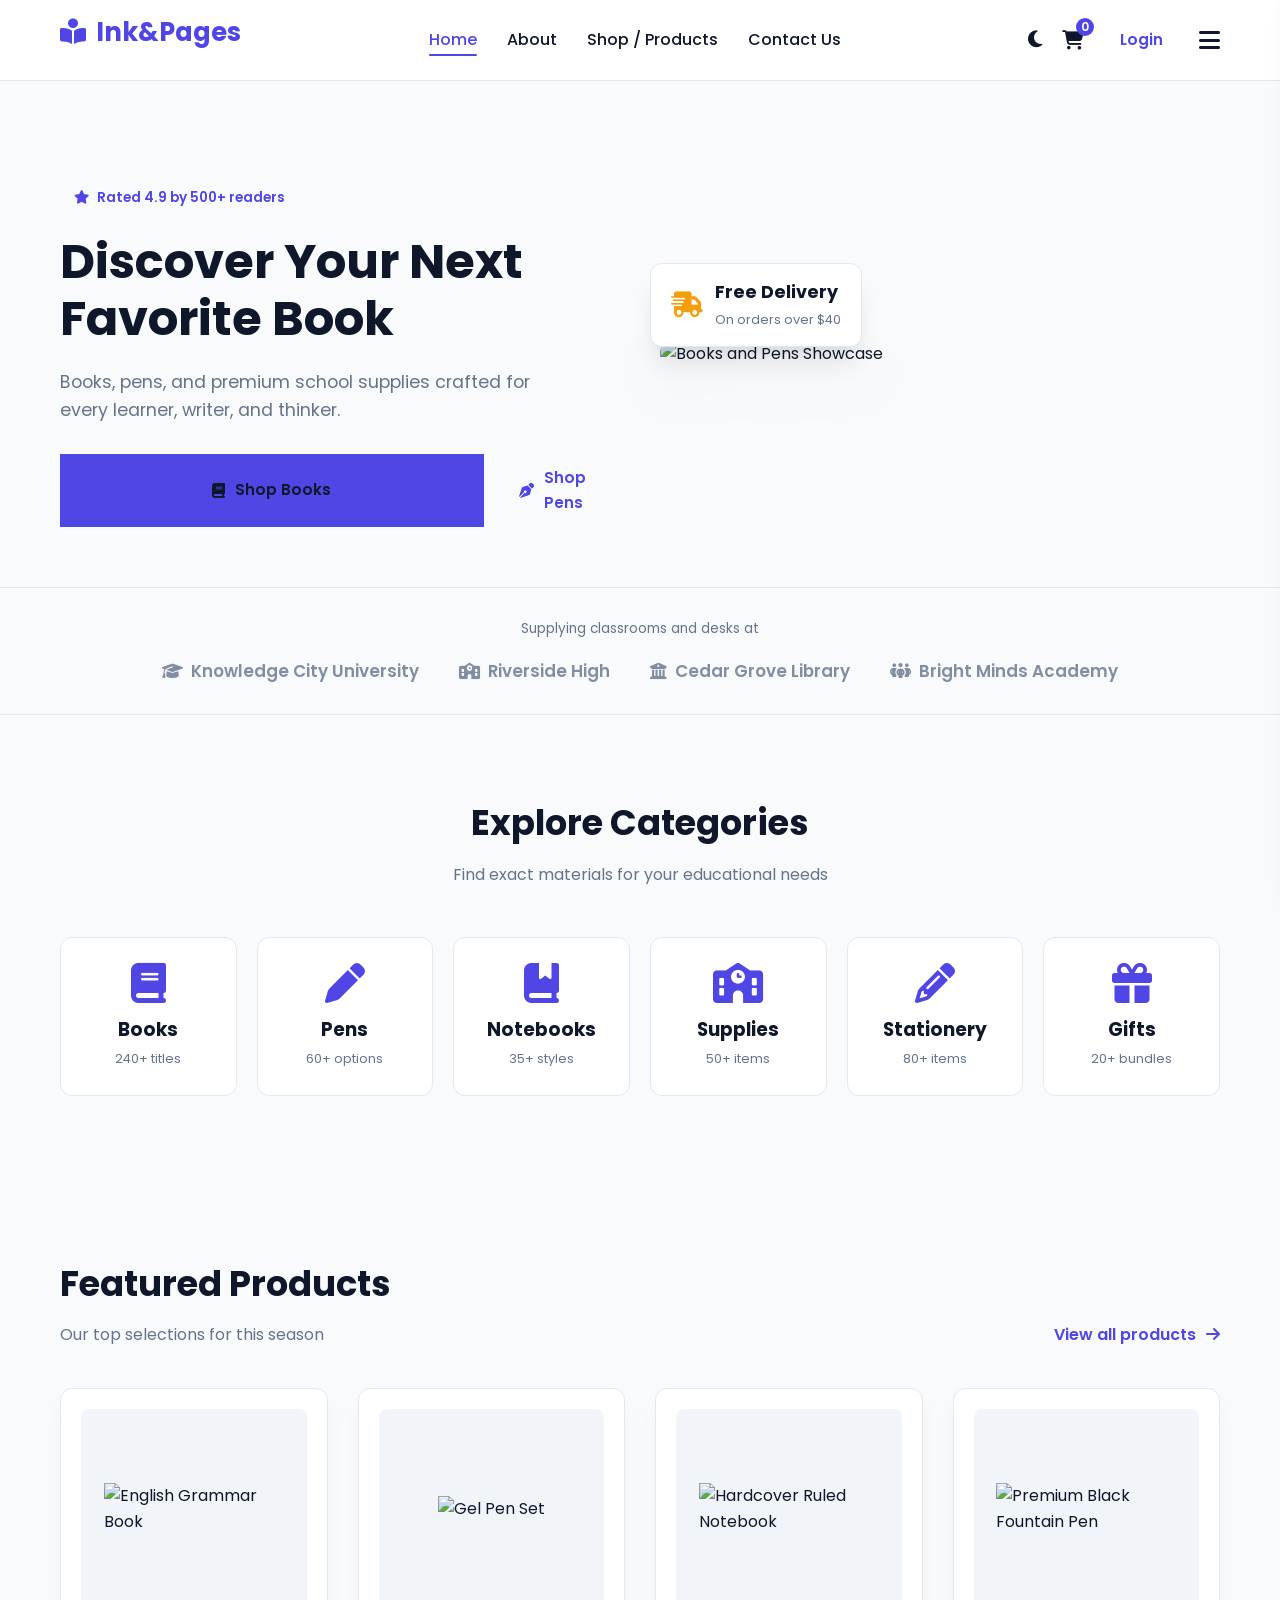
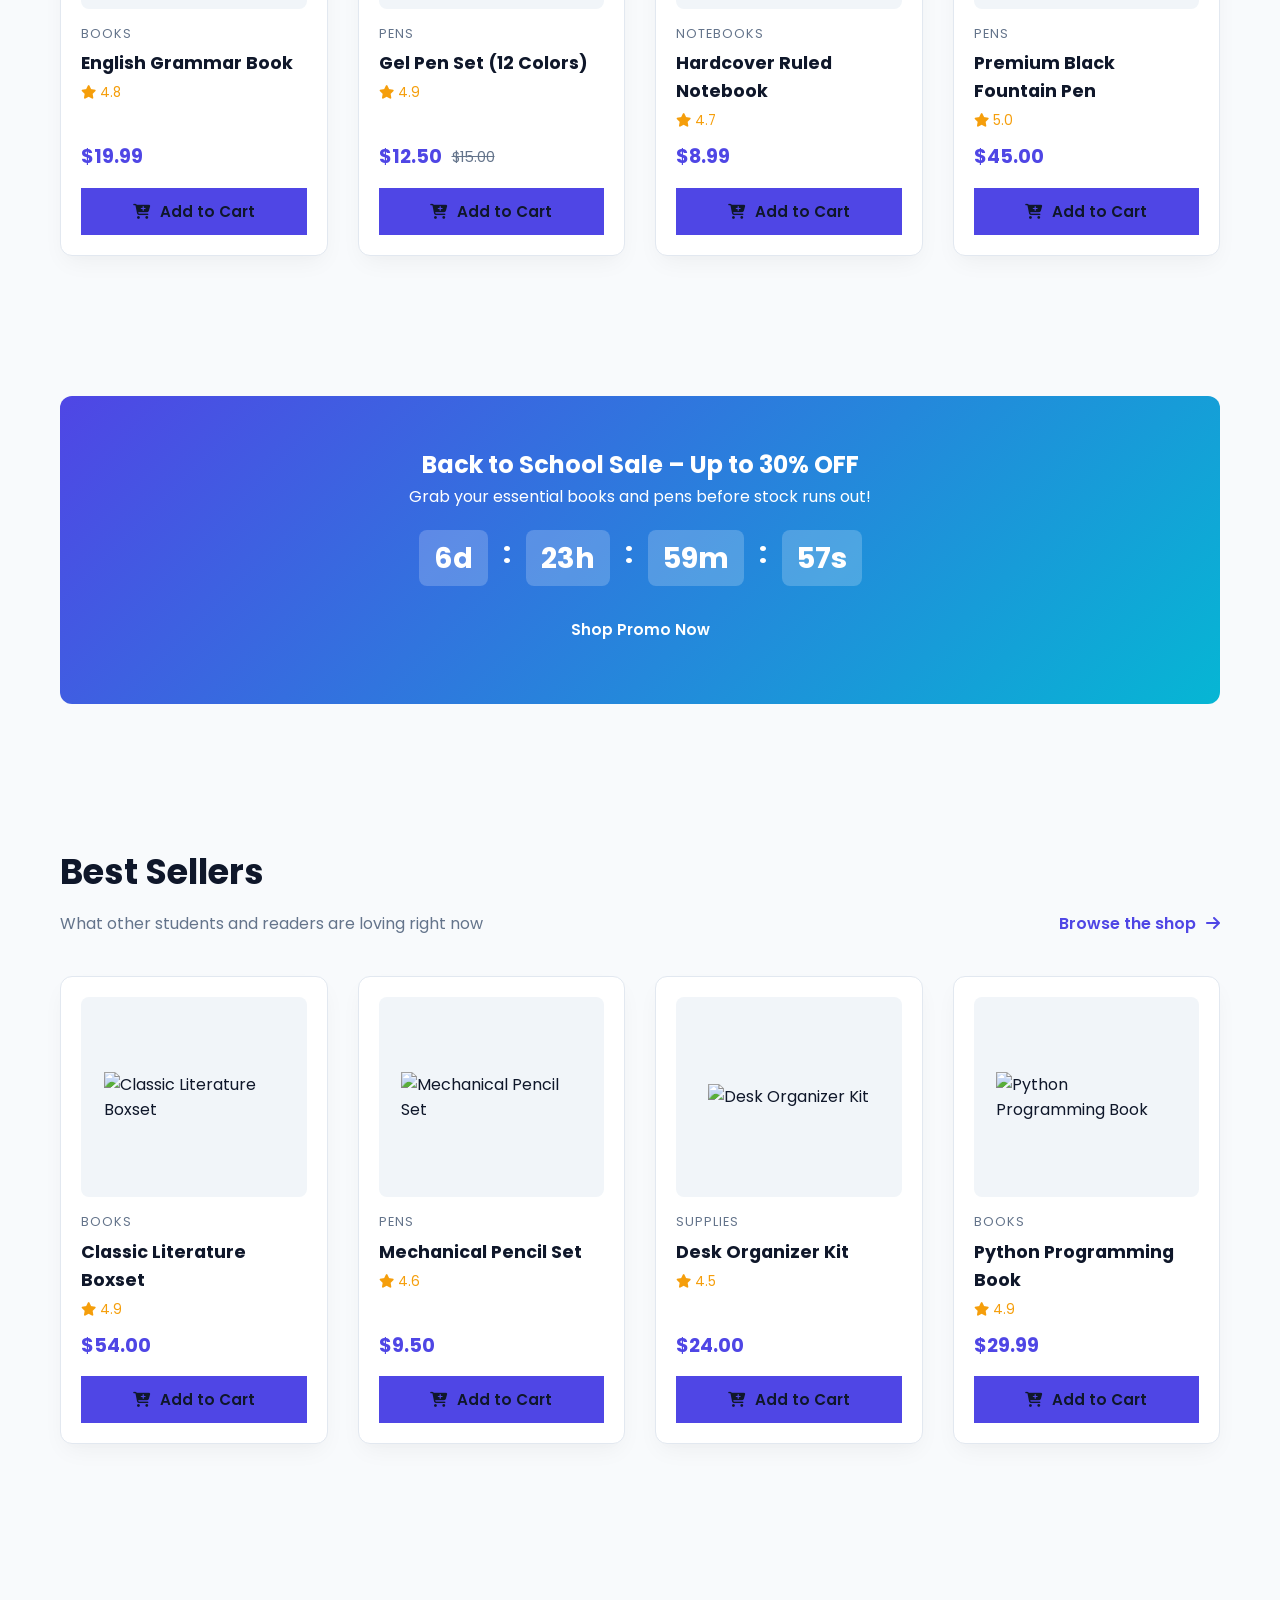
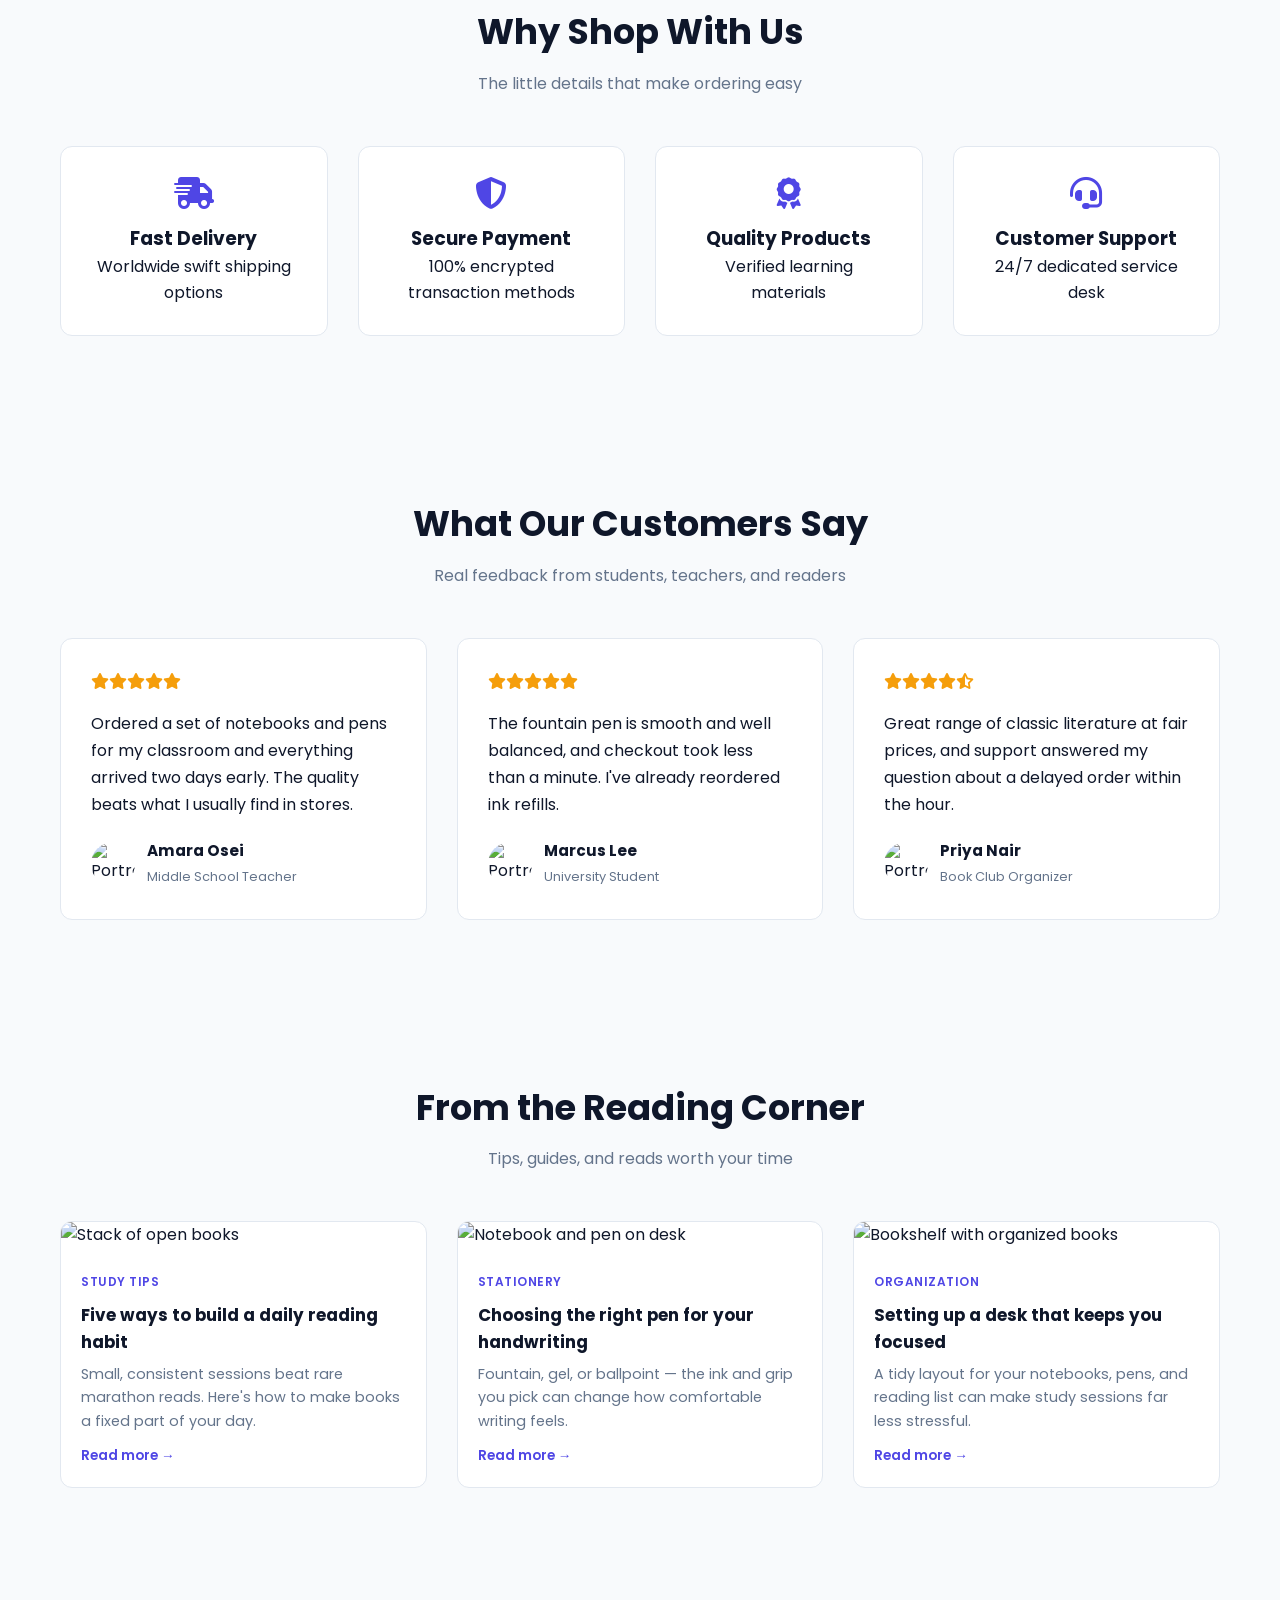
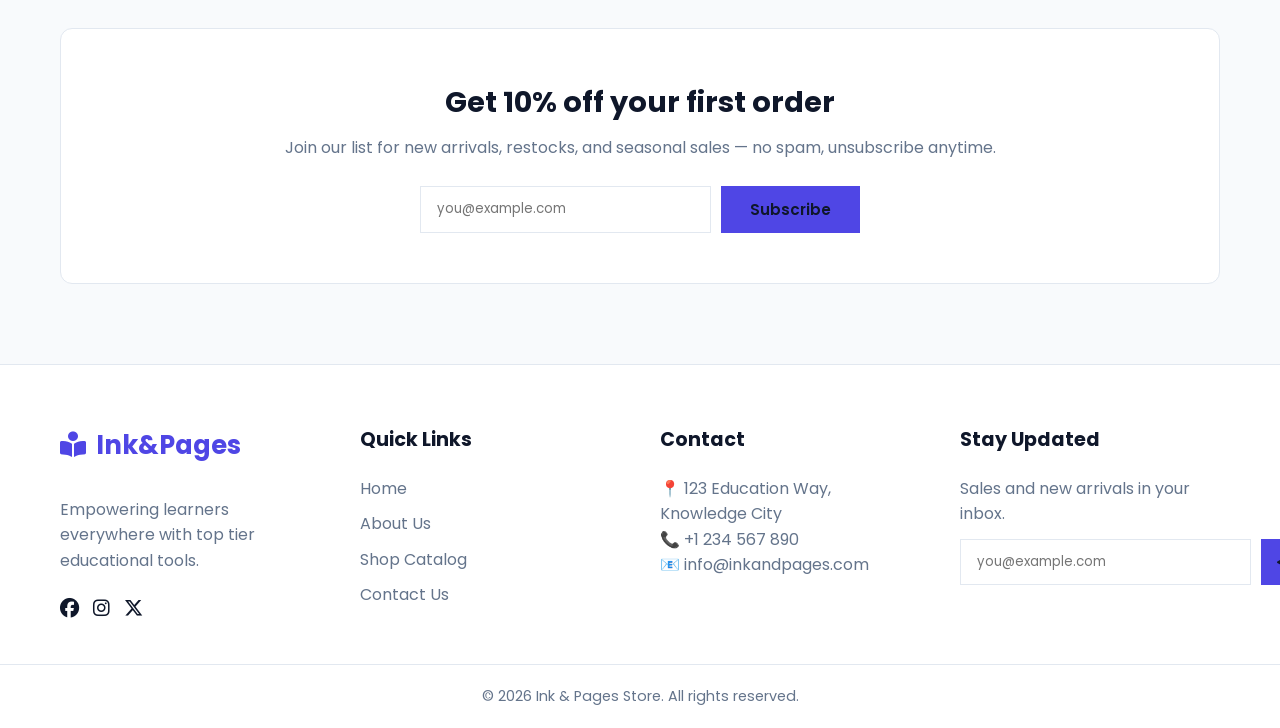
==== commit aed609d0: "home_page" ====
--- a/index.html
+++ b/index.html
@@ -104,7 +104,7 @@
       <ul class="nav-links" id="nav-links">
         <li><a href="index.html" class="active">Home</a></li>
         <li><a href="about.html">About</a></li>
-        <li><a href="project.html">Shop / Products</a></li>
+        <li><a href="Project.html">Shop / Products</a></li>
         <li><a href="contact.html">Contact Us</a></li>
       </ul>
       <div class="nav-actions">
@@ -509,4 +509,4 @@
 
   <script src="js/script.js"></script>
 </body>
-</html>+</html>
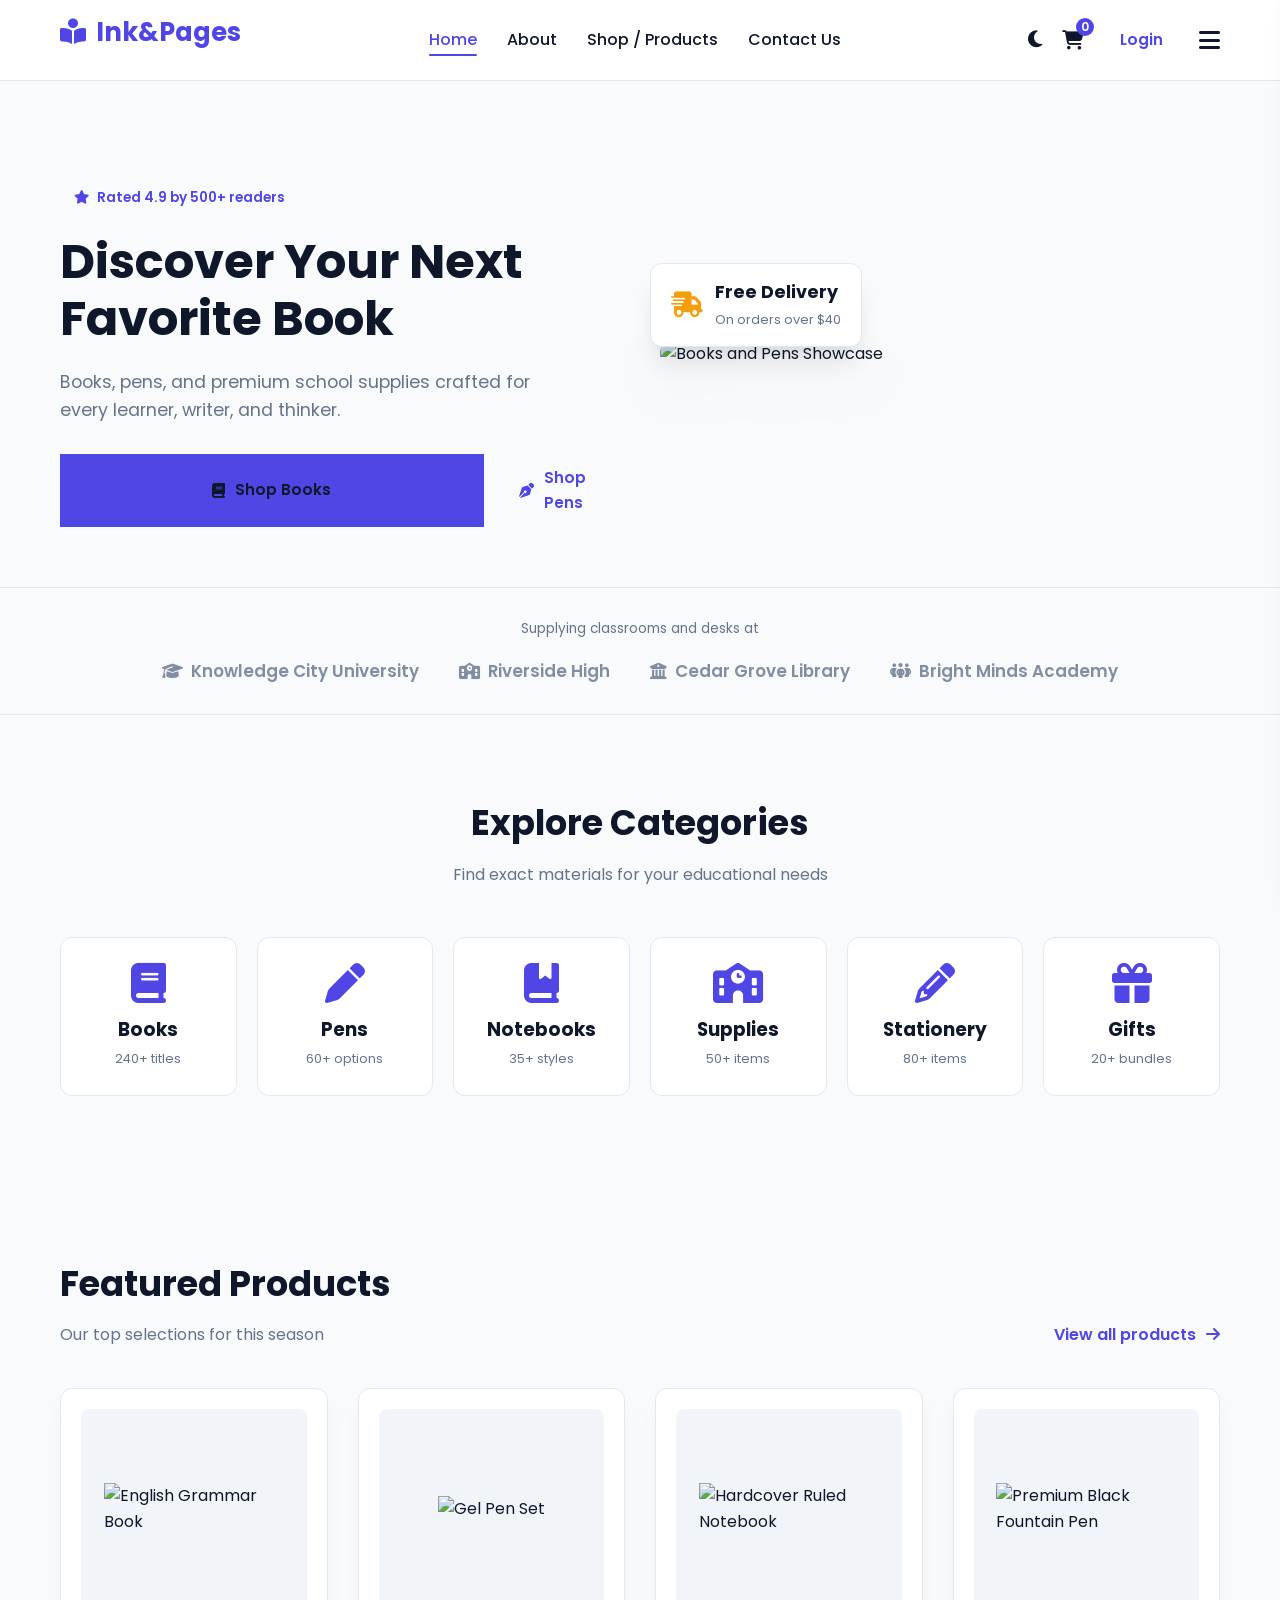
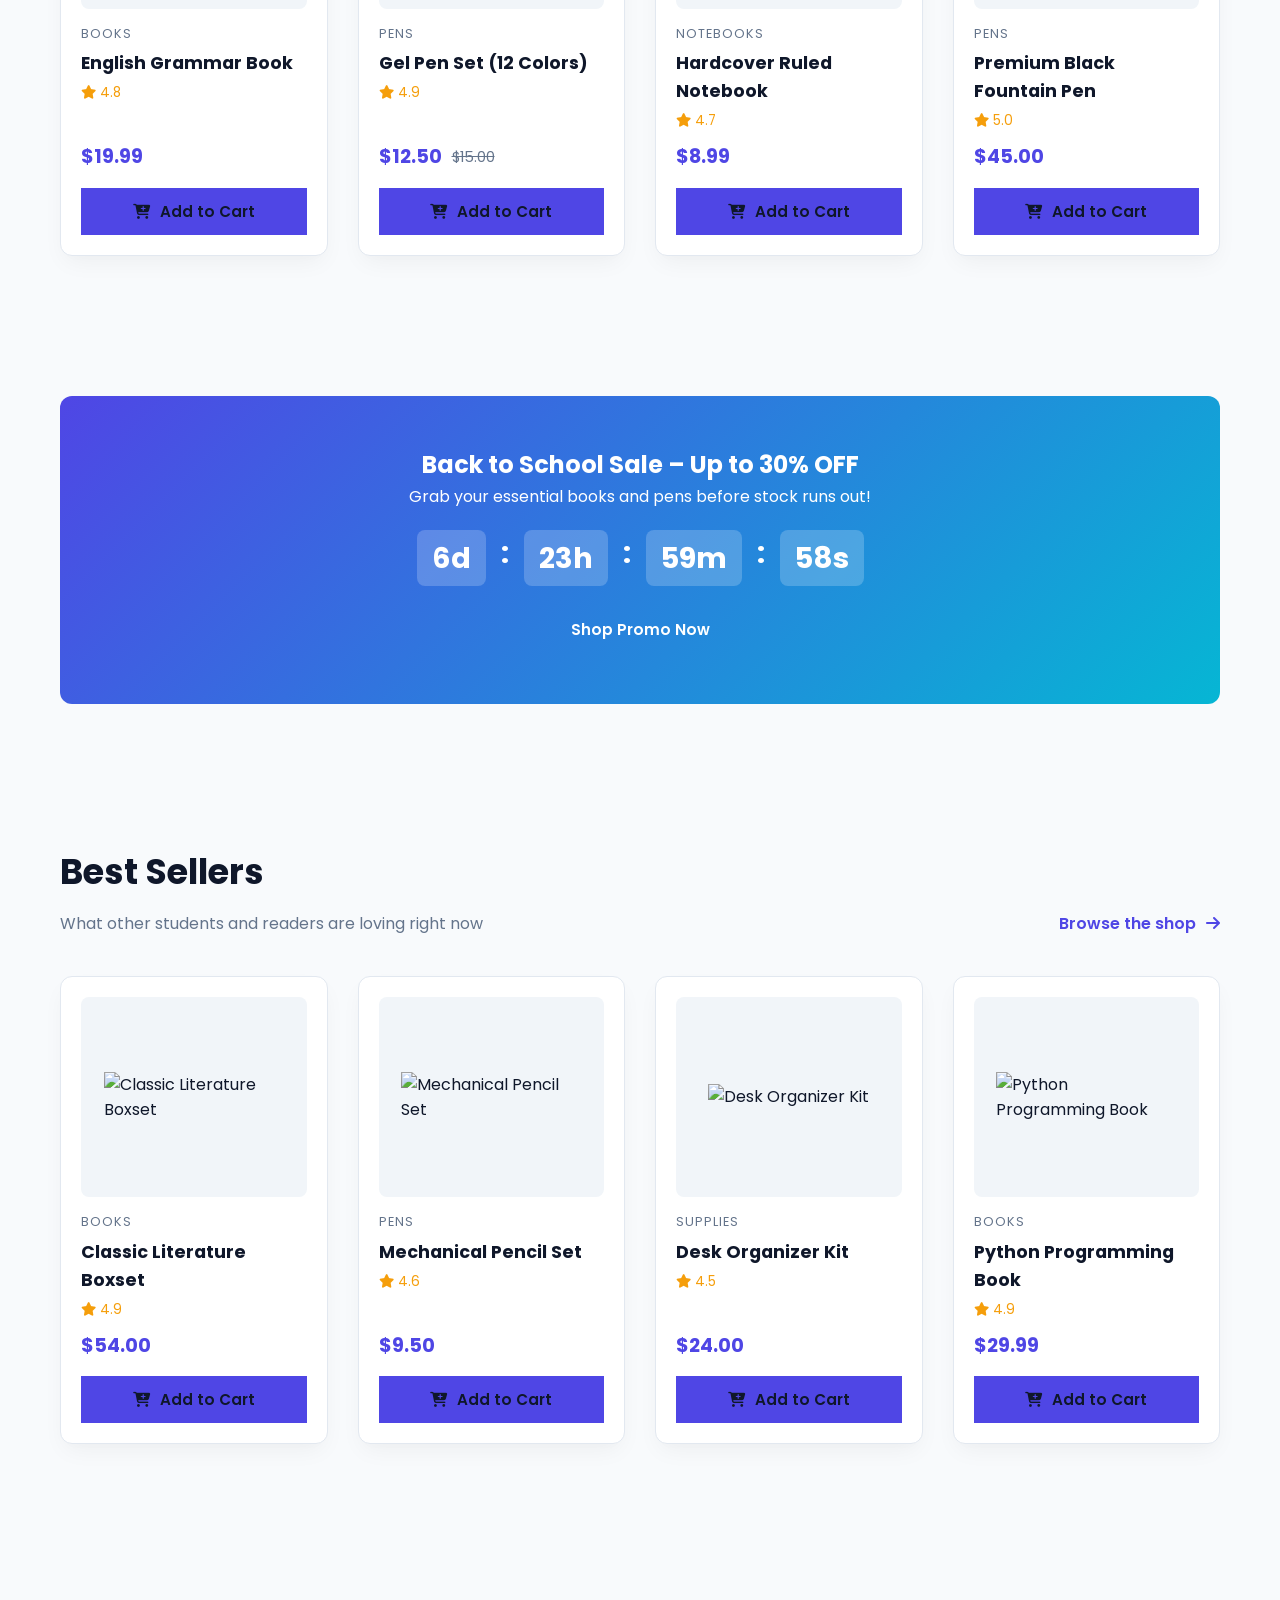
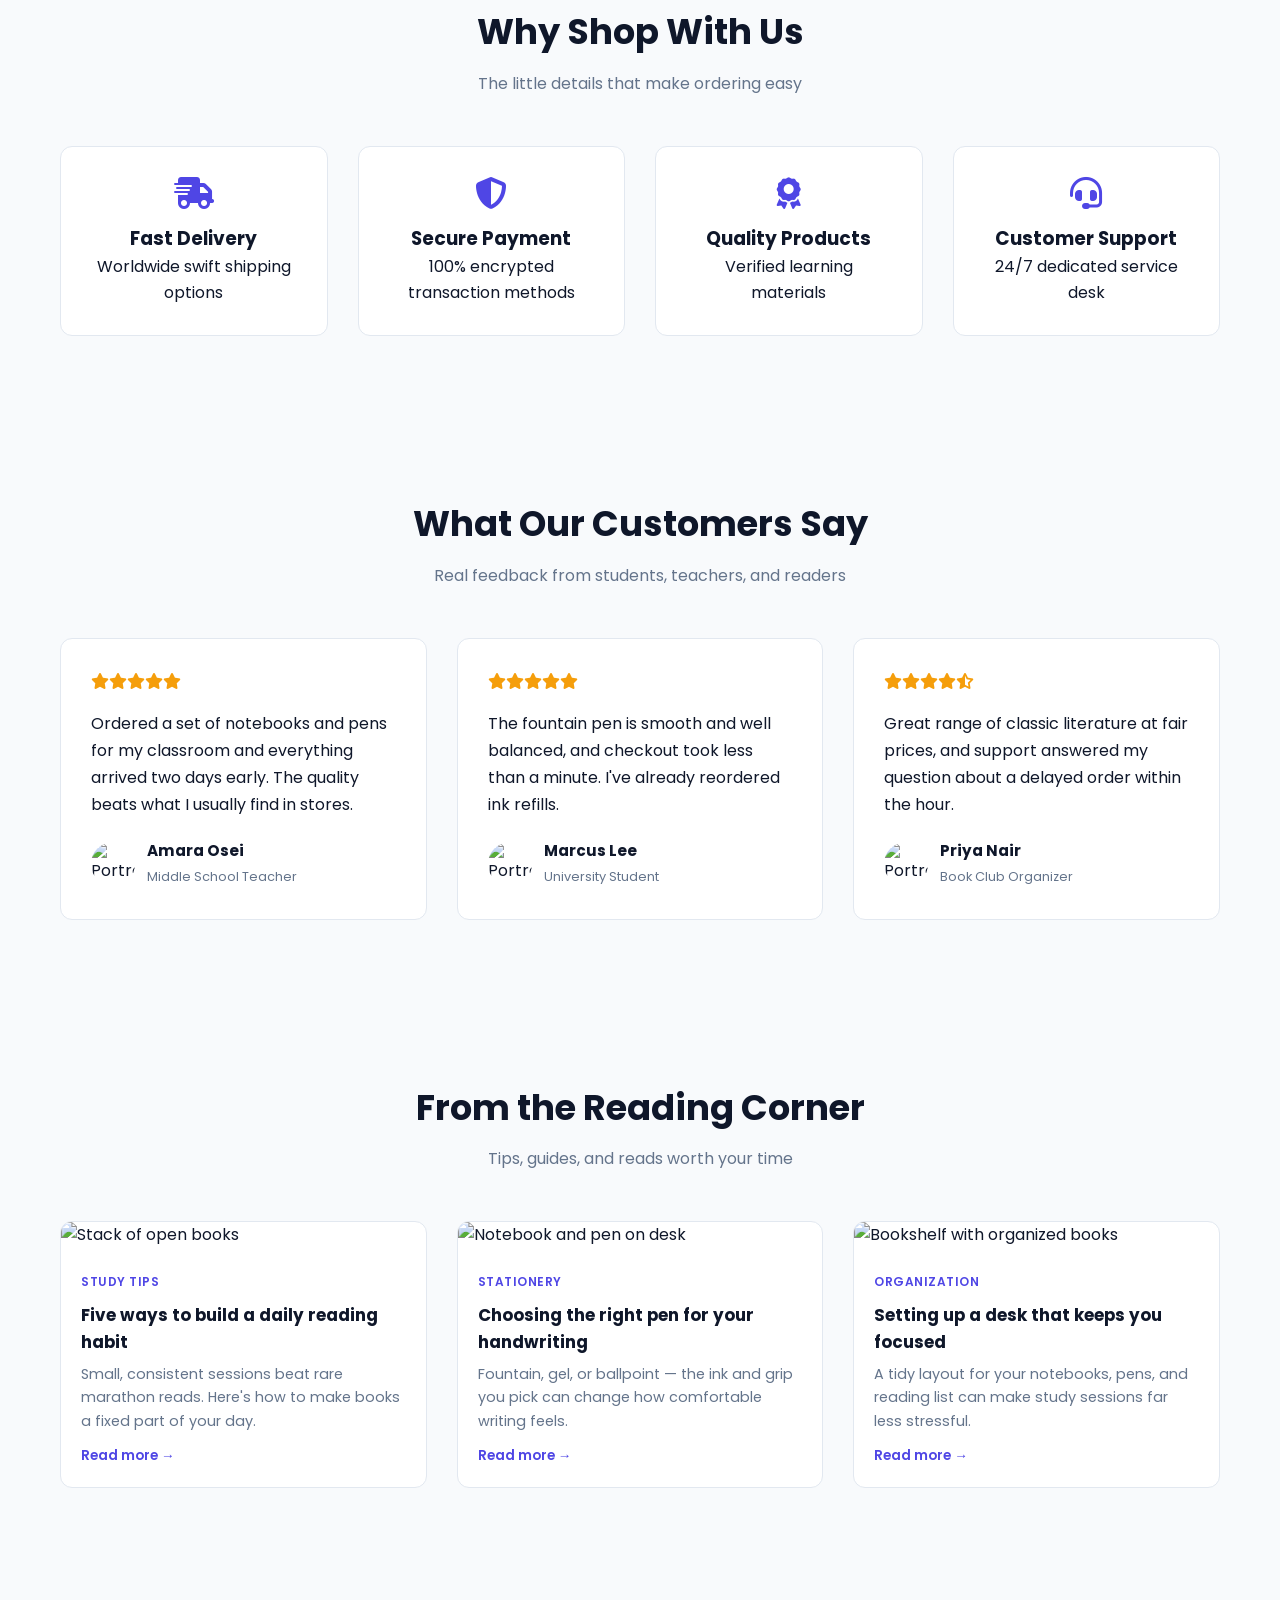
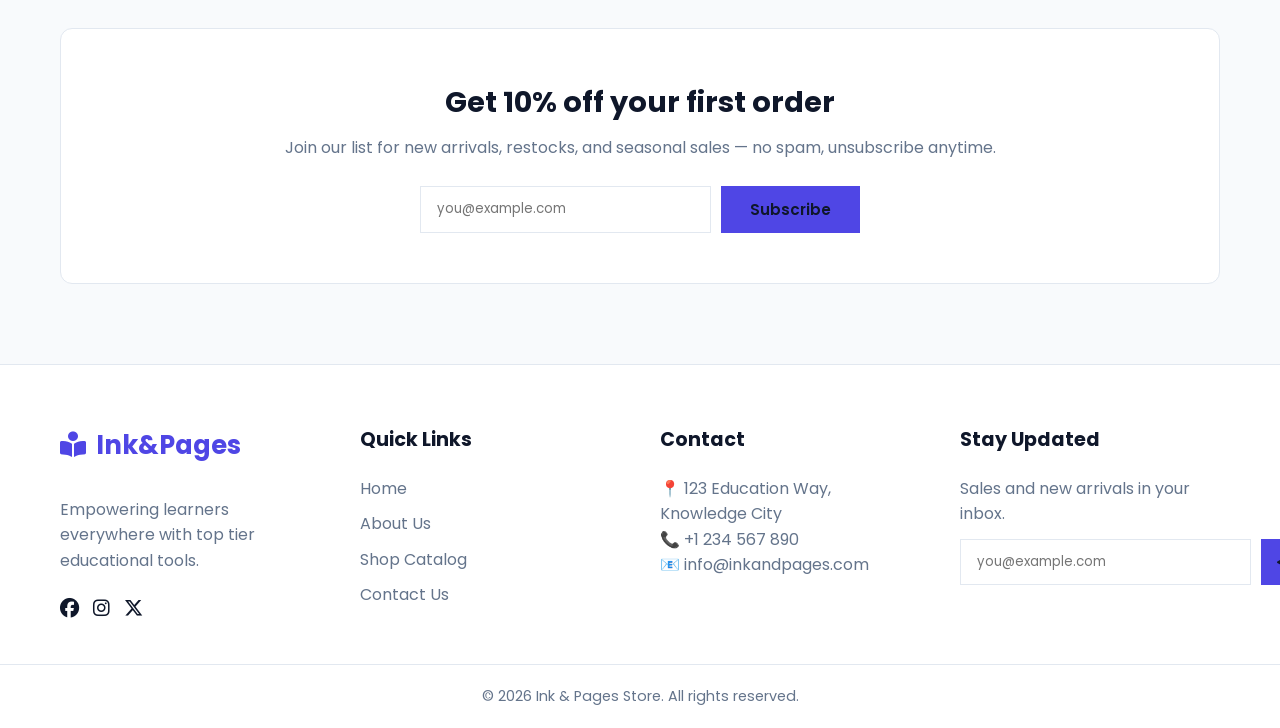
==== commit 3abc61ad: "home_page" ====
--- a/index.html
+++ b/index.html
@@ -1,512 +1,512 @@
-<!DOCTYPE html>
-<html lang="en">
-<head>
-  <meta charset="UTF-8">
-  <meta name="viewport" content="width=device-width, initial-scale=1.0">
-  <title>Ink & Pages - Modern Book & Pen Shop</title>
-  <link rel="icon" type="image/svg+xml" href="favicon.svg">
-  <link rel="stylesheet" href="css/style.css">
-  <link rel="stylesheet" href="https://cdnjs.cloudflare.com/ajax/libs/font-awesome/6.4.0/css/all.min.css">
-  <link href="https://fonts.googleapis.com/css2?family=Poppins:wght@300;400;500;600;700&display=swap" rel="stylesheet">
-  <style>
-    .hero {
-      padding: 100px 0 60px;
-      display: grid;
-      grid-template-columns: 1fr 1fr;
-      align-items: center;
-      gap: 40px;
-    }
-    .hero-eyebrow { display: inline-flex; align-items: center; gap: 8px; background: var(--primary-light); color: var(--primary); padding: 6px 14px; border-radius: 999px; font-size: 0.85rem; font-weight: 600; margin-bottom: 18px; }
-    .hero-title { font-size: 3rem; line-height: 1.2; margin-bottom: 20px; }
-    .hero-subtitle { color: var(--text-muted); font-size: 1.1rem; margin-bottom: 30px; max-width: 480px; }
-    .hero-btns { display: flex; gap: 15px; }
-    .hero-img { position: relative; }
-    .hero-img img { width: 100%; max-width: 500px; border-radius: var(--radius); filter: drop-shadow(0 20px 30px rgba(0,0,0,0.15)); }
-    .hero-badge { position: absolute; bottom: 20px; left: -10px; background: var(--bg-card); border: 1px solid var(--border); border-radius: var(--radius); padding: 14px 20px; box-shadow: var(--shadow-hover); display: flex; align-items: center; gap: 12px; }
-    .hero-badge i { font-size: 1.6rem; color: var(--accent); }
-    .hero-badge strong { display: block; font-size: 1.1rem; }
-    .hero-badge span { color: var(--text-muted); font-size: 0.8rem; }
-
-    .brand-strip { padding: 30px 0; border-top: 1px solid var(--border); border-bottom: 1px solid var(--border); }
-    .brand-strip p { text-align: center; color: var(--text-muted); font-size: 0.85rem; margin-bottom: 18px; }
-    .brand-row { display: flex; flex-wrap: wrap; justify-content: center; gap: 40px; color: var(--text-muted); font-weight: 600; font-size: 1.05rem; }
-    .brand-row span { display: flex; align-items: center; gap: 8px; opacity: 0.8; }
-
-    .categories-grid { display: grid; grid-template-columns: repeat(auto-fit, minmax(160px, 1fr)); gap: 20px; }
-    .cat-card {
-      background: var(--bg-card); border: 1px solid var(--border); border-radius: var(--radius);
-      padding: 25px 15px; text-align: center; cursor: pointer; transition: var(--transition);
-    }
-    .cat-card:hover { transform: translateY(-5px); border-color: var(--primary); }
-    .cat-card i { font-size: 2.5rem; color: var(--primary); margin-bottom: 12px; }
-    .cat-card p { color: var(--text-muted); font-size: 0.8rem; margin-top: 4px; }
-
-    .section-head-row { display: flex; justify-content: space-between; align-items: flex-end; margin-bottom: 40px; gap: 20px; flex-wrap: wrap; }
-    .section-head-row .section-title { text-align: left; margin-bottom: 0; }
-    .view-all-link { font-weight: 600; color: var(--primary); white-space: nowrap; }
-    .view-all-link i { margin-left: 6px; transition: var(--transition); }
-    .view-all-link:hover i { transform: translateX(4px); }
-
-    .promo-banner {
-      background: linear-gradient(135deg, var(--primary), var(--secondary));
-      color: white; border-radius: var(--radius); padding: 50px; text-align: center; margin: 60px 0;
-    }
-    .countdown-box { font-size: 1.8rem; font-weight: 700; margin: 20px 0; display: flex; justify-content: center; gap: 15px; }
-    .countdown-box span { background: rgba(255,255,255,0.2); padding: 5px 15px; border-radius: 8px; }
-
-    .features-grid { display: grid; grid-template-columns: repeat(auto-fit, minmax(220px, 1fr)); gap: 30px; }
-    .feature-card { text-align: center; padding: 30px; background: var(--bg-card); border-radius: var(--radius); border: 1px solid var(--border); }
-    .feature-card i { font-size: 2rem; color: var(--primary); margin-bottom: 15px; }
-
-    .testimonial-grid { display: grid; grid-template-columns: repeat(auto-fit, minmax(280px, 1fr)); gap: 30px; }
-    .testimonial-card { background: var(--bg-card); border: 1px solid var(--border); border-radius: var(--radius); padding: 30px; }
-    .testimonial-stars { color: var(--accent); margin-bottom: 15px; }
-    .testimonial-card p.quote { color: var(--text-main); margin-bottom: 20px; line-height: 1.7; }
-    .testimonial-person { display: flex; align-items: center; gap: 12px; }
-    .testimonial-avatar { width: 44px; height: 44px; border-radius: 50%; object-fit: cover; }
-    .testimonial-person strong { display: block; font-size: 0.95rem; }
-    .testimonial-person span { color: var(--text-muted); font-size: 0.8rem; }
-
-    .blog-grid { display: grid; grid-template-columns: repeat(auto-fit, minmax(260px, 1fr)); gap: 30px; }
-    .blog-card { background: var(--bg-card); border: 1px solid var(--border); border-radius: var(--radius); overflow: hidden; transition: var(--transition); }
-    .blog-card:hover { transform: translateY(-5px); box-shadow: var(--shadow-hover); }
-    .blog-card img { width: 100%; height: 170px; object-fit: cover; }
-    .blog-card-body { padding: 20px; }
-    .blog-tag { font-size: 0.75rem; color: var(--primary); font-weight: 600; text-transform: uppercase; letter-spacing: 0.5px; }
-    .blog-card h3 { margin: 8px 0; font-size: 1.05rem; }
-    .blog-card p { color: var(--text-muted); font-size: 0.9rem; }
-    .blog-read-more { display: inline-block; margin-top: 12px; font-size: 0.85rem; font-weight: 600; color: var(--primary); }
-
-    .newsletter-band {
-      background: var(--bg-card); border: 1px solid var(--border); border-radius: var(--radius);
-      padding: 50px; text-align: center; margin: 60px 0;
-    }
-    .newsletter-band h2 { font-size: 1.8rem; margin-bottom: 10px; }
-    .newsletter-band p { color: var(--text-muted); margin-bottom: 25px; }
-    .newsletter-form { display: flex; gap: 10px; max-width: 440px; margin: 0 auto; }
-    .newsletter-form input { flex: 1; padding: 12px 16px; border-radius: var(--radius-sm); border: 1px solid var(--border); background: var(--bg-input); color: var(--text-main); font-family: inherit; }
-
-    @media (max-width: 768px) {
-      .hero { grid-template-columns: 1fr; text-align: center; }
-      .hero-btns { justify-content: center; }
-      .hero-subtitle { margin: 0 auto 30px; }
-      .hero-badge { position: static; margin-top: 20px; justify-content: center; }
-      .section-head-row { flex-direction: column; align-items: flex-start; }
-      .newsletter-form { flex-direction: column; }
-    }
-  </style>
-</head>
-<body>
-
-  <header class="header">
-    <div class="container navbar">
-      <a href="index.html" class="logo"><i class="fa-solid fa-book-open-reader"></i> Ink&Pages</a>
-      <ul class="nav-links" id="nav-links">
-        <li><a href="index.html" class="active">Home</a></li>
-        <li><a href="about.html">About</a></li>
-        <li><a href="Project.html">Shop / Products</a></li>
-        <li><a href="contact.html">Contact Us</a></li>
-      </ul>
-      <div class="nav-actions">
-        <i class="fa-solid fa-moon icon-btn" id="theme-toggle" title="Toggle Theme"></i>
-        <button class="icon-btn" id="cart-btn">
-          <i class="fa-solid fa-cart-shopping"></i>
-          <span class="cart-count" id="cart-count">0</span>
-        </button>
-        <a href="login.html" class="btn btn-outline" style="padding: 6px 16px;">Login</a>
-        <i class="fa-solid fa-bars hamburger" id="hamburger"></i>
-      </div>
-    </div>
-  </header>
-
-  <div class="container">
-    <section class="hero">
-      <div>
-        <span class="hero-eyebrow"><i class="fa-solid fa-star"></i> Rated 4.9 by 500+ readers</span>
-        <h1 class="hero-title">Discover Your Next Favorite Book</h1>
-        <p class="hero-subtitle">Books, pens, and premium school supplies crafted for every learner, writer, and thinker.</p>
-        <div class="hero-btns">
-          <a href="project.html" class="btn btn-primary"><i class="fa-solid fa-book"></i> Shop Books</a>
-          <a href="project.html" class="btn btn-outline"><i class="fa-solid fa-pen-nib"></i> Shop Pens</a>
-        </div>
-      </div>
-      <div class="hero-img">
-        <img src="https://images.unsplash.com/photo-1544716278-ca5e3f4abd8c?auto=format&fit=crop&w=800&q=80" alt="Books and Pens Showcase">
-        <div class="hero-badge">
-          <i class="fa-solid fa-truck-fast"></i>
-          <div>
-            <strong>Free Delivery</strong>
-            <span>On orders over $40</span>
-          </div>
-        </div>
-      </div>
-    </section>
-  </div>
-
-  <section class="brand-strip">
-    <div class="container">
-      <p>Supplying classrooms and desks at</p>
-      <div class="brand-row">
-        <span><i class="fa-solid fa-graduation-cap"></i> Knowledge City University</span>
-        <span><i class="fa-solid fa-school"></i> Riverside High</span>
-        <span><i class="fa-solid fa-building-columns"></i> Cedar Grove Library</span>
-        <span><i class="fa-solid fa-people-group"></i> Bright Minds Academy</span>
-      </div>
-    </div>
-  </section>
-
-  <div class="container">
-    <section class="section">
-      <div class="section-title">
-        <h2>Explore Categories</h2>
-        <p>Find exact materials for your educational needs</p>
-      </div>
-      <div class="categories-grid">
-        <a href="project.html" class="cat-card"><i class="fa-solid fa-book"></i><h3>Books</h3><p>240+ titles</p></a>
-        <a href="project.html" class="cat-card"><i class="fa-solid fa-pen"></i><h3>Pens</h3><p>60+ options</p></a>
-        <a href="project.html" class="cat-card"><i class="fa-solid fa-book-bookmark"></i><h3>Notebooks</h3><p>35+ styles</p></a>
-        <a href="project.html" class="cat-card"><i class="fa-solid fa-school"></i><h3>Supplies</h3><p>50+ items</p></a>
-        <a href="project.html" class="cat-card"><i class="fa-solid fa-pencil"></i><h3>Stationery</h3><p>80+ items</p></a>
-        <a href="project.html" class="cat-card"><i class="fa-solid fa-gift"></i><h3>Gifts</h3><p>20+ bundles</p></a>
-      </div>
-    </section>
-
-    <section class="section">
-      <div class="section-head-row">
-        <div class="section-title">
-          <h2>Featured Products</h2>
-          <p>Our top selections for this season</p>
-        </div>
-        <a href="project.html" class="view-all-link">View all products <i class="fa-solid fa-arrow-right"></i></a>
-      </div>
-      <div class="product-grid">
-        <div class="product-card">
-          <div class="product-img-box">
-            <img src="https://images.unsplash.com/photo-1544716278-ca5e3f4abd8c?auto=format&fit=crop&w=400&q=80" alt="English Grammar Book">
-            <div class="card-actions">
-              <button class="action-btn"><i class="fa-regular fa-heart"></i></button>
-              <button class="action-btn"><i class="fa-regular fa-eye"></i></button>
-            </div>
-          </div>
-          <div class="product-info">
-            <span class="product-category">Books</span>
-            <h3 class="product-title">English Grammar Book</h3>
-            <div class="rating"><i class="fa-solid fa-star"></i> 4.8</div>
-            <div class="price-box"><span class="price">$19.99</span></div>
-            <button class="btn btn-primary" onclick="addToCart({id: '1', name: 'English Grammar Book', price: 19.99, image: 'https://images.unsplash.com/photo-1544716278-ca5e3f4abd8c?auto=format&fit=crop&w=400&q=80'})">
-              <i class="fa-solid fa-cart-plus"></i> Add to Cart
-            </button>
-          </div>
-        </div>
-        <div class="product-card">
-          <div class="product-img-box">
-            <img src="https://images.unsplash.com/photo-1517842645767-c639042777db?auto=format&fit=crop&w=400&q=80" alt="Gel Pen Set">
-            <div class="card-actions">
-              <button class="action-btn"><i class="fa-regular fa-heart"></i></button>
-              <button class="action-btn"><i class="fa-regular fa-eye"></i></button>
-            </div>
-          </div>
-          <div class="product-info">
-            <span class="product-category">Pens</span>
-            <h3 class="product-title">Gel Pen Set (12 Colors)</h3>
-            <div class="rating"><i class="fa-solid fa-star"></i> 4.9</div>
-            <div class="price-box"><span class="price">$12.50</span><span class="old-price">$15.00</span></div>
-            <button class="btn btn-primary" onclick="addToCart({id: '2', name: 'Gel Pen Set (12 Colors)', price: 12.50, image: 'https://images.unsplash.com/photo-1517842645767-c639042777db?auto=format&fit=crop&w=400&q=80'})">
-              <i class="fa-solid fa-cart-plus"></i> Add to Cart
-            </button>
-          </div>
-        </div>
-        <div class="product-card">
-          <div class="product-img-box">
-            <img src="https://images.unsplash.com/photo-1531346878377-a5be20888e57?auto=format&fit=crop&w=400&q=80" alt="Hardcover Ruled Notebook">
-            <div class="card-actions">
-              <button class="action-btn"><i class="fa-regular fa-heart"></i></button>
-              <button class="action-btn"><i class="fa-regular fa-eye"></i></button>
-            </div>
-          </div>
-          <div class="product-info">
-            <span class="product-category">Notebooks</span>
-            <h3 class="product-title">Hardcover Ruled Notebook</h3>
-            <div class="rating"><i class="fa-solid fa-star"></i> 4.7</div>
-            <div class="price-box"><span class="price">$8.99</span></div>
-            <button class="btn btn-primary" onclick="addToCart({id: '5', name: 'Hardcover Ruled Notebook', price: 8.99, image: 'https://images.unsplash.com/photo-1531346878377-a5be20888e57?auto=format&fit=crop&w=400&q=80'})">
-              <i class="fa-solid fa-cart-plus"></i> Add to Cart
-            </button>
-          </div>
-        </div>
-        <div class="product-card">
-          <div class="product-img-box">
-            <img src="https://images.unsplash.com/photo-1583485088034-697b5bc54ccd?auto=format&fit=crop&w=400&q=80" alt="Premium Black Fountain Pen">
-            <div class="card-actions">
-              <button class="action-btn"><i class="fa-regular fa-heart"></i></button>
-              <button class="action-btn"><i class="fa-regular fa-eye"></i></button>
-            </div>
-          </div>
-          <div class="product-info">
-            <span class="product-category">Pens</span>
-            <h3 class="product-title">Premium Black Fountain Pen</h3>
-            <div class="rating"><i class="fa-solid fa-star"></i> 5.0</div>
-            <div class="price-box"><span class="price">$45.00</span></div>
-            <button class="btn btn-primary" onclick="addToCart({id: '4', name: 'Premium Black Fountain Pen', price: 45.00, image: 'https://images.unsplash.com/photo-1583485088034-697b5bc54ccd?auto=format&fit=crop&w=400&q=80'})">
-              <i class="fa-solid fa-cart-plus"></i> Add to Cart
-            </button>
-          </div>
-        </div>
-      </div>
-    </section>
-
-    <section class="promo-banner">
-      <h2>Back to School Sale – Up to 30% OFF</h2>
-      <p>Grab your essential books and pens before stock runs out!</p>
-      <div class="countdown-box" id="countdown">Loading timer...</div>
-      <a href="project.html" class="btn btn-outline" style="border-color: white; color: white;">Shop Promo Now</a>
-    </section>
-
-    <section class="section">
-      <div class="section-head-row">
-        <div class="section-title">
-          <h2>Best Sellers</h2>
-          <p>What other students and readers are loving right now</p>
-        </div>
-        <a href="project.html" class="view-all-link">Browse the shop <i class="fa-solid fa-arrow-right"></i></a>
-      </div>
-      <div class="product-grid">
-        <div class="product-card">
-          <div class="product-img-box">
-            <img src="https://images.unsplash.com/photo-1495446815901-a7297e633e8d?auto=format&fit=crop&w=400&q=80" alt="Classic Literature Boxset">
-          </div>
-          <div class="product-info">
-            <span class="product-category">Books</span>
-            <h3 class="product-title">Classic Literature Boxset</h3>
-            <div class="rating"><i class="fa-solid fa-star"></i> 4.9</div>
-            <div class="price-box"><span class="price">$54.00</span></div>
-            <button class="btn btn-primary" onclick="addToCart({id: '6', name: 'Classic Literature Boxset', price: 54.00, image: 'https://images.unsplash.com/photo-1495446815901-a7297e633e8d?auto=format&fit=crop&w=400&q=80'})">
-              <i class="fa-solid fa-cart-plus"></i> Add to Cart
-            </button>
-          </div>
-        </div>
-        <div class="product-card">
-          <div class="product-img-box">
-            <img src="https://images.unsplash.com/photo-1568205612837-017257d2310a?auto=format&fit=crop&w=400&q=80" alt="Mechanical Pencil Set">
-          </div>
-          <div class="product-info">
-            <span class="product-category">Pens</span>
-            <h3 class="product-title">Mechanical Pencil Set</h3>
-            <div class="rating"><i class="fa-solid fa-star"></i> 4.6</div>
-            <div class="price-box"><span class="price">$9.50</span></div>
-            <button class="btn btn-primary" onclick="addToCart({id: '7', name: 'Mechanical Pencil Set', price: 9.50, image: 'https://images.unsplash.com/photo-1568205612837-017257d2310a?auto=format&fit=crop&w=400&q=80'})">
-              <i class="fa-solid fa-cart-plus"></i> Add to Cart
-            </button>
-          </div>
-        </div>
-        <div class="product-card">
-          <div class="product-img-box">
-            <img src="https://images.unsplash.com/photo-1568992687947-868a62a9f521?auto=format&fit=crop&w=400&q=80" alt="Desk Organizer Kit">
-          </div>
-          <div class="product-info">
-            <span class="product-category">Supplies</span>
-            <h3 class="product-title">Desk Organizer Kit</h3>
-            <div class="rating"><i class="fa-solid fa-star"></i> 4.5</div>
-            <div class="price-box"><span class="price">$24.00</span></div>
-            <button class="btn btn-primary" onclick="addToCart({id: '8', name: 'Desk Organizer Kit', price: 24.00, image: 'https://images.unsplash.com/photo-1568992687947-868a62a9f521?auto=format&fit=crop&w=400&q=80'})">
-              <i class="fa-solid fa-cart-plus"></i> Add to Cart
-            </button>
-          </div>
-        </div>
-        <div class="product-card">
-          <div class="product-img-box">
-            <img src="https://images.unsplash.com/photo-1512820790803-83ca734da794?auto=format&fit=crop&w=400&q=80" alt="Python Programming Book">
-          </div>
-          <div class="product-info">
-            <span class="product-category">Books</span>
-            <h3 class="product-title">Python Programming Book</h3>
-            <div class="rating"><i class="fa-solid fa-star"></i> 4.9</div>
-            <div class="price-box"><span class="price">$29.99</span></div>
-            <button class="btn btn-primary" onclick="addToCart({id: '3', name: 'Python Programming Book', price: 29.99, image: 'https://images.unsplash.com/photo-1512820790803-83ca734da794?auto=format&fit=crop&w=400&q=80'})">
-              <i class="fa-solid fa-cart-plus"></i> Add to Cart
-            </button>
-          </div>
-        </div>
-      </div>
-    </section>
-
-    <section class="section">
-      <div class="section-title">
-        <h2>Why Shop With Us</h2>
-        <p>The little details that make ordering easy</p>
-      </div>
-      <div class="features-grid">
-        <div class="feature-card">
-          <i class="fa-solid fa-truck-fast"></i>
-          <h3>Fast Delivery</h3>
-          <p>Worldwide swift shipping options</p>
-        </div>
-        <div class="feature-card">
-          <i class="fa-solid fa-shield-halved"></i>
-          <h3>Secure Payment</h3>
-          <p>100% encrypted transaction methods</p>
-        </div>
-        <div class="feature-card">
-          <i class="fa-solid fa-award"></i>
-          <h3>Quality Products</h3>
-          <p>Verified learning materials</p>
-        </div>
-        <div class="feature-card">
-          <i class="fa-solid fa-headset"></i>
-          <h3>Customer Support</h3>
-          <p>24/7 dedicated service desk</p>
-        </div>
-      </div>
-    </section>
-
-    <section class="section">
-      <div class="section-title">
-        <h2>What Our Customers Say</h2>
-        <p>Real feedback from students, teachers, and readers</p>
-      </div>
-      <div class="testimonial-grid">
-        <div class="testimonial-card">
-          <div class="testimonial-stars"><i class="fa-solid fa-star"></i><i class="fa-solid fa-star"></i><i class="fa-solid fa-star"></i><i class="fa-solid fa-star"></i><i class="fa-solid fa-star"></i></div>
-          <p class="quote">Ordered a set of notebooks and pens for my classroom and everything arrived two days early. The quality beats what I usually find in stores.</p>
-          <div class="testimonial-person">
-            <img class="testimonial-avatar" src="https://images.unsplash.com/photo-1494790108377-be9c29b29330?auto=format&fit=crop&w=100&q=80" alt="Portrait of Amara Osei">
-            <div>
-              <strong>Amara Osei</strong>
-              <span>Middle School Teacher</span>
-            </div>
-          </div>
-        </div>
-        <div class="testimonial-card">
-          <div class="testimonial-stars"><i class="fa-solid fa-star"></i><i class="fa-solid fa-star"></i><i class="fa-solid fa-star"></i><i class="fa-solid fa-star"></i><i class="fa-solid fa-star"></i></div>
-          <p class="quote">The fountain pen is smooth and well balanced, and checkout took less than a minute. I've already reordered ink refills.</p>
-          <div class="testimonial-person">
-            <img class="testimonial-avatar" src="https://images.unsplash.com/photo-1500648767791-00dcc994a43e?auto=format&fit=crop&w=100&q=80" alt="Portrait of Marcus Lee">
-            <div>
-              <strong>Marcus Lee</strong>
-              <span>University Student</span>
-            </div>
-          </div>
-        </div>
-        <div class="testimonial-card">
-          <div class="testimonial-stars"><i class="fa-solid fa-star"></i><i class="fa-solid fa-star"></i><i class="fa-solid fa-star"></i><i class="fa-solid fa-star"></i><i class="fa-solid fa-star-half-stroke"></i></div>
-          <p class="quote">Great range of classic literature at fair prices, and support answered my question about a delayed order within the hour.</p>
-          <div class="testimonial-person">
-            <img class="testimonial-avatar" src="https://images.unsplash.com/photo-1544005313-94ddf0286df2?auto=format&fit=crop&w=100&q=80" alt="Portrait of Priya Nair">
-            <div>
-              <strong>Priya Nair</strong>
-              <span>Book Club Organizer</span>
-            </div>
-          </div>
-        </div>
-      </div>
-    </section>
-
-    <section class="section">
-      <div class="section-title">
-        <h2>From the Reading Corner</h2>
-        <p>Tips, guides, and reads worth your time</p>
-      </div>
-      <div class="blog-grid">
-        <div class="blog-card">
-          <img src="https://images.unsplash.com/photo-1481627834876-b7833e8f5570?auto=format&fit=crop&w=400&q=80" alt="Stack of open books">
-          <div class="blog-card-body">
-            <span class="blog-tag">Study Tips</span>
-            <h3>Five ways to build a daily reading habit</h3>
-            <p>Small, consistent sessions beat rare marathon reads. Here's how to make books a fixed part of your day.</p>
-            <a href="#" class="blog-read-more">Read more &rarr;</a>
-          </div>
-        </div>
-        <div class="blog-card">
-          <img src="https://images.unsplash.com/photo-1455390582262-044cdead277a?auto=format&fit=crop&w=400&q=80" alt="Notebook and pen on desk">
-          <div class="blog-card-body">
-            <span class="blog-tag">Stationery</span>
-            <h3>Choosing the right pen for your handwriting</h3>
-            <p>Fountain, gel, or ballpoint — the ink and grip you pick can change how comfortable writing feels.</p>
-            <a href="#" class="blog-read-more">Read more &rarr;</a>
-          </div>
-        </div>
-        <div class="blog-card">
-          <img src="https://images.unsplash.com/photo-1519681393784-d120267933ba?auto=format&fit=crop&w=400&q=80" alt="Bookshelf with organized books">
-          <div class="blog-card-body">
-            <span class="blog-tag">Organization</span>
-            <h3>Setting up a desk that keeps you focused</h3>
-            <p>A tidy layout for your notebooks, pens, and reading list can make study sessions far less stressful.</p>
-            <a href="#" class="blog-read-more">Read more &rarr;</a>
-          </div>
-        </div>
-      </div>
-    </section>
-
-    <section class="newsletter-band">
-      <h2>Get 10% off your first order</h2>
-      <p>Join our list for new arrivals, restocks, and seasonal sales — no spam, unsubscribe anytime.</p>
-      <form class="newsletter-form">
-        <input type="email" placeholder="you@example.com" required aria-label="Email address">
-        <button type="submit" class="btn btn-primary">Subscribe</button>
-      </form>
-    </section>
-  </div>
-
-  <div class="cart-sidebar" id="cart-sidebar">
-    <div class="cart-header">
-      <h3>Your Shopping Cart</h3>
-      <i class="fa-solid fa-xmark icon-btn" id="close-cart"></i>
-    </div>
-    <div class="cart-items" id="cart-items"></div>
-    <div class="cart-footer">
-      <div class="cart-total">
-        <span>Total:</span>
-        <span id="cart-total-price">$0.00</span>
-      </div>
-      <button class="btn btn-primary" style="width: 100%; justify-content: center;">Checkout</button>
-    </div>
-  </div>
-  <div class="overlay" id="overlay"></div>
-
-  <div class="toast-container" id="toast-container" aria-live="polite"></div>
-
-  <button class="back-to-top" id="back-to-top"><i class="fa-solid fa-arrow-up"></i></button>
-
-  <footer>
-    <div class="container footer-grid">
-      <div class="footer-col">
-        <a href="index.html" class="logo"><i class="fa-solid fa-book-open-reader"></i> Ink&Pages</a>
-        <p style="margin-top: 15px; color: var(--text-muted);">Empowering learners everywhere with top tier educational tools.</p>
-        <div style="display:flex; gap:14px; margin-top:20px;">
-          <a href="#" class="icon-btn" aria-label="Facebook"><i class="fa-brands fa-facebook"></i></a>
-          <a href="#" class="icon-btn" aria-label="Instagram"><i class="fa-brands fa-instagram"></i></a>
-          <a href="#" class="icon-btn" aria-label="X"><i class="fa-brands fa-x-twitter"></i></a>
-        </div>
-      </div>
-      <div class="footer-col">
-        <h3>Quick Links</h3>
-        <ul>
-          <li><a href="index.html">Home</a></li>
-          <li><a href="about.html">About Us</a></li>
-          <li><a href="project.html">Shop Catalog</a></li>
-          <li><a href="contact.html">Contact Us</a></li>
-        </ul>
-      </div>
-      <div class="footer-col">
-        <h3>Contact</h3>
-        <p style="color: var(--text-muted);">📍 123 Education Way, Knowledge City</p>
-        <p style="color: var(--text-muted);">📞 +1 234 567 890</p>
-        <p style="color: var(--text-muted);">📧 info@inkandpages.com</p>
-      </div>
-      <div class="footer-col">
-        <h3>Stay Updated</h3>
-        <p style="color: var(--text-muted); margin-bottom: 12px;">Sales and new arrivals in your inbox.</p>
-        <form class="newsletter-form" style="max-width: none;">
-          <input type="email" placeholder="you@example.com" required aria-label="Email address">
-          <button type="submit" class="btn btn-primary" style="padding: 10px 16px;"><i class="fa-solid fa-paper-plane"></i></button>
-        </form>
-      </div>
-    </div>
-    <div class="footer-bottom">
-      &copy; 2026 Ink & Pages Store. All rights reserved.
-    </div>
-  </footer>
-
-  <script src="js/script.js"></script>
-</body>
-</html>
+<!DOCTYPE html>
+<html lang="en">
+<head>
+  <meta charset="UTF-8">
+  <meta name="viewport" content="width=device-width, initial-scale=1.0">
+  <title>Ink & Pages - Modern Book & Pen Shop</title>
+  <link rel="icon" type="image/svg+xml" href="favicon.svg">
+  <link rel="stylesheet" href="css/style.css">
+  <link rel="stylesheet" href="https://cdnjs.cloudflare.com/ajax/libs/font-awesome/6.4.0/css/all.min.css">
+  <link href="https://fonts.googleapis.com/css2?family=Poppins:wght@300;400;500;600;700&display=swap" rel="stylesheet">
+  <style>
+    .hero {
+      padding: 100px 0 60px;
+      display: grid;
+      grid-template-columns: 1fr 1fr;
+      align-items: center;
+      gap: 40px;
+    }
+    .hero-eyebrow { display: inline-flex; align-items: center; gap: 8px; background: var(--primary-light); color: var(--primary); padding: 6px 14px; border-radius: 999px; font-size: 0.85rem; font-weight: 600; margin-bottom: 18px; }
+    .hero-title { font-size: 3rem; line-height: 1.2; margin-bottom: 20px; }
+    .hero-subtitle { color: var(--text-muted); font-size: 1.1rem; margin-bottom: 30px; max-width: 480px; }
+    .hero-btns { display: flex; gap: 15px; }
+    .hero-img { position: relative; }
+    .hero-img img { width: 100%; max-width: 500px; border-radius: var(--radius); filter: drop-shadow(0 20px 30px rgba(0,0,0,0.15)); }
+    .hero-badge { position: absolute; bottom: 20px; left: -10px; background: var(--bg-card); border: 1px solid var(--border); border-radius: var(--radius); padding: 14px 20px; box-shadow: var(--shadow-hover); display: flex; align-items: center; gap: 12px; }
+    .hero-badge i { font-size: 1.6rem; color: var(--accent); }
+    .hero-badge strong { display: block; font-size: 1.1rem; }
+    .hero-badge span { color: var(--text-muted); font-size: 0.8rem; }
+
+    .brand-strip { padding: 30px 0; border-top: 1px solid var(--border); border-bottom: 1px solid var(--border); }
+    .brand-strip p { text-align: center; color: var(--text-muted); font-size: 0.85rem; margin-bottom: 18px; }
+    .brand-row { display: flex; flex-wrap: wrap; justify-content: center; gap: 40px; color: var(--text-muted); font-weight: 600; font-size: 1.05rem; }
+    .brand-row span { display: flex; align-items: center; gap: 8px; opacity: 0.8; }
+
+    .categories-grid { display: grid; grid-template-columns: repeat(auto-fit, minmax(160px, 1fr)); gap: 20px; }
+    .cat-card {
+      background: var(--bg-card); border: 1px solid var(--border); border-radius: var(--radius);
+      padding: 25px 15px; text-align: center; cursor: pointer; transition: var(--transition);
+    }
+    .cat-card:hover { transform: translateY(-5px); border-color: var(--primary); }
+    .cat-card i { font-size: 2.5rem; color: var(--primary); margin-bottom: 12px; }
+    .cat-card p { color: var(--text-muted); font-size: 0.8rem; margin-top: 4px; }
+
+    .section-head-row { display: flex; justify-content: space-between; align-items: flex-end; margin-bottom: 40px; gap: 20px; flex-wrap: wrap; }
+    .section-head-row .section-title { text-align: left; margin-bottom: 0; }
+    .view-all-link { font-weight: 600; color: var(--primary); white-space: nowrap; }
+    .view-all-link i { margin-left: 6px; transition: var(--transition); }
+    .view-all-link:hover i { transform: translateX(4px); }
+
+    .promo-banner {
+      background: linear-gradient(135deg, var(--primary), var(--secondary));
+      color: white; border-radius: var(--radius); padding: 50px; text-align: center; margin: 60px 0;
+    }
+    .countdown-box { font-size: 1.8rem; font-weight: 700; margin: 20px 0; display: flex; justify-content: center; gap: 15px; }
+    .countdown-box span { background: rgba(255,255,255,0.2); padding: 5px 15px; border-radius: 8px; }
+
+    .features-grid { display: grid; grid-template-columns: repeat(auto-fit, minmax(220px, 1fr)); gap: 30px; }
+    .feature-card { text-align: center; padding: 30px; background: var(--bg-card); border-radius: var(--radius); border: 1px solid var(--border); }
+    .feature-card i { font-size: 2rem; color: var(--primary); margin-bottom: 15px; }
+
+    .testimonial-grid { display: grid; grid-template-columns: repeat(auto-fit, minmax(280px, 1fr)); gap: 30px; }
+    .testimonial-card { background: var(--bg-card); border: 1px solid var(--border); border-radius: var(--radius); padding: 30px; }
+    .testimonial-stars { color: var(--accent); margin-bottom: 15px; }
+    .testimonial-card p.quote { color: var(--text-main); margin-bottom: 20px; line-height: 1.7; }
+    .testimonial-person { display: flex; align-items: center; gap: 12px; }
+    .testimonial-avatar { width: 44px; height: 44px; border-radius: 50%; object-fit: cover; }
+    .testimonial-person strong { display: block; font-size: 0.95rem; }
+    .testimonial-person span { color: var(--text-muted); font-size: 0.8rem; }
+
+    .blog-grid { display: grid; grid-template-columns: repeat(auto-fit, minmax(260px, 1fr)); gap: 30px; }
+    .blog-card { background: var(--bg-card); border: 1px solid var(--border); border-radius: var(--radius); overflow: hidden; transition: var(--transition); }
+    .blog-card:hover { transform: translateY(-5px); box-shadow: var(--shadow-hover); }
+    .blog-card img { width: 100%; height: 170px; object-fit: cover; }
+    .blog-card-body { padding: 20px; }
+    .blog-tag { font-size: 0.75rem; color: var(--primary); font-weight: 600; text-transform: uppercase; letter-spacing: 0.5px; }
+    .blog-card h3 { margin: 8px 0; font-size: 1.05rem; }
+    .blog-card p { color: var(--text-muted); font-size: 0.9rem; }
+    .blog-read-more { display: inline-block; margin-top: 12px; font-size: 0.85rem; font-weight: 600; color: var(--primary); }
+
+    .newsletter-band {
+      background: var(--bg-card); border: 1px solid var(--border); border-radius: var(--radius);
+      padding: 50px; text-align: center; margin: 60px 0;
+    }
+    .newsletter-band h2 { font-size: 1.8rem; margin-bottom: 10px; }
+    .newsletter-band p { color: var(--text-muted); margin-bottom: 25px; }
+    .newsletter-form { display: flex; gap: 10px; max-width: 440px; margin: 0 auto; }
+    .newsletter-form input { flex: 1; padding: 12px 16px; border-radius: var(--radius-sm); border: 1px solid var(--border); background: var(--bg-input); color: var(--text-main); font-family: inherit; }
+
+    @media (max-width: 768px) {
+      .hero { grid-template-columns: 1fr; text-align: center; }
+      .hero-btns { justify-content: center; }
+      .hero-subtitle { margin: 0 auto 30px; }
+      .hero-badge { position: static; margin-top: 20px; justify-content: center; }
+      .section-head-row { flex-direction: column; align-items: flex-start; }
+      .newsletter-form { flex-direction: column; }
+    }
+  </style>
+</head>
+<body>
+
+  <header class="header">
+    <div class="container navbar">
+      <a href="index.html" class="logo"><i class="fa-solid fa-book-open-reader"></i> Ink&Pages</a>
+      <ul class="nav-links" id="nav-links">
+        <li><a href="index.html" class="active">Home</a></li>
+        <li><a href="about.html">About</a></li>
+        <li><a href="Product.html">Shop / Products</a></li>
+        <li><a href="contact.html">Contact Us</a></li>
+      </ul>
+      <div class="nav-actions">
+        <i class="fa-solid fa-moon icon-btn" id="theme-toggle" title="Toggle Theme"></i>
+        <button class="icon-btn" id="cart-btn">
+          <i class="fa-solid fa-cart-shopping"></i>
+          <span class="cart-count" id="cart-count">0</span>
+        </button>
+        <a href="login.html" class="btn btn-outline" style="padding: 6px 16px;">Login</a>
+        <i class="fa-solid fa-bars hamburger" id="hamburger"></i>
+      </div>
+    </div>
+  </header>
+
+  <div class="container">
+    <section class="hero">
+      <div>
+        <span class="hero-eyebrow"><i class="fa-solid fa-star"></i> Rated 4.9 by 500+ readers</span>
+        <h1 class="hero-title">Discover Your Next Favorite Book</h1>
+        <p class="hero-subtitle">Books, pens, and premium school supplies crafted for every learner, writer, and thinker.</p>
+        <div class="hero-btns">
+          <a href="project.html" class="btn btn-primary"><i class="fa-solid fa-book"></i> Shop Books</a>
+          <a href="project.html" class="btn btn-outline"><i class="fa-solid fa-pen-nib"></i> Shop Pens</a>
+        </div>
+      </div>
+      <div class="hero-img">
+        <img src="https://images.unsplash.com/photo-1544716278-ca5e3f4abd8c?auto=format&fit=crop&w=800&q=80" alt="Books and Pens Showcase">
+        <div class="hero-badge">
+          <i class="fa-solid fa-truck-fast"></i>
+          <div>
+            <strong>Free Delivery</strong>
+            <span>On orders over $40</span>
+          </div>
+        </div>
+      </div>
+    </section>
+  </div>
+
+  <section class="brand-strip">
+    <div class="container">
+      <p>Supplying classrooms and desks at</p>
+      <div class="brand-row">
+        <span><i class="fa-solid fa-graduation-cap"></i> Knowledge City University</span>
+        <span><i class="fa-solid fa-school"></i> Riverside High</span>
+        <span><i class="fa-solid fa-building-columns"></i> Cedar Grove Library</span>
+        <span><i class="fa-solid fa-people-group"></i> Bright Minds Academy</span>
+      </div>
+    </div>
+  </section>
+
+  <div class="container">
+    <section class="section">
+      <div class="section-title">
+        <h2>Explore Categories</h2>
+        <p>Find exact materials for your educational needs</p>
+      </div>
+      <div class="categories-grid">
+        <a href="project.html" class="cat-card"><i class="fa-solid fa-book"></i><h3>Books</h3><p>240+ titles</p></a>
+        <a href="project.html" class="cat-card"><i class="fa-solid fa-pen"></i><h3>Pens</h3><p>60+ options</p></a>
+        <a href="project.html" class="cat-card"><i class="fa-solid fa-book-bookmark"></i><h3>Notebooks</h3><p>35+ styles</p></a>
+        <a href="project.html" class="cat-card"><i class="fa-solid fa-school"></i><h3>Supplies</h3><p>50+ items</p></a>
+        <a href="project.html" class="cat-card"><i class="fa-solid fa-pencil"></i><h3>Stationery</h3><p>80+ items</p></a>
+        <a href="project.html" class="cat-card"><i class="fa-solid fa-gift"></i><h3>Gifts</h3><p>20+ bundles</p></a>
+      </div>
+    </section>
+
+    <section class="section">
+      <div class="section-head-row">
+        <div class="section-title">
+          <h2>Featured Products</h2>
+          <p>Our top selections for this season</p>
+        </div>
+        <a href="project.html" class="view-all-link">View all products <i class="fa-solid fa-arrow-right"></i></a>
+      </div>
+      <div class="product-grid">
+        <div class="product-card">
+          <div class="product-img-box">
+            <img src="https://images.unsplash.com/photo-1544716278-ca5e3f4abd8c?auto=format&fit=crop&w=400&q=80" alt="English Grammar Book">
+            <div class="card-actions">
+              <button class="action-btn"><i class="fa-regular fa-heart"></i></button>
+              <button class="action-btn"><i class="fa-regular fa-eye"></i></button>
+            </div>
+          </div>
+          <div class="product-info">
+            <span class="product-category">Books</span>
+            <h3 class="product-title">English Grammar Book</h3>
+            <div class="rating"><i class="fa-solid fa-star"></i> 4.8</div>
+            <div class="price-box"><span class="price">$19.99</span></div>
+            <button class="btn btn-primary" onclick="addToCart({id: '1', name: 'English Grammar Book', price: 19.99, image: 'https://images.unsplash.com/photo-1544716278-ca5e3f4abd8c?auto=format&fit=crop&w=400&q=80'})">
+              <i class="fa-solid fa-cart-plus"></i> Add to Cart
+            </button>
+          </div>
+        </div>
+        <div class="product-card">
+          <div class="product-img-box">
+            <img src="https://images.unsplash.com/photo-1517842645767-c639042777db?auto=format&fit=crop&w=400&q=80" alt="Gel Pen Set">
+            <div class="card-actions">
+              <button class="action-btn"><i class="fa-regular fa-heart"></i></button>
+              <button class="action-btn"><i class="fa-regular fa-eye"></i></button>
+            </div>
+          </div>
+          <div class="product-info">
+            <span class="product-category">Pens</span>
+            <h3 class="product-title">Gel Pen Set (12 Colors)</h3>
+            <div class="rating"><i class="fa-solid fa-star"></i> 4.9</div>
+            <div class="price-box"><span class="price">$12.50</span><span class="old-price">$15.00</span></div>
+            <button class="btn btn-primary" onclick="addToCart({id: '2', name: 'Gel Pen Set (12 Colors)', price: 12.50, image: 'https://images.unsplash.com/photo-1517842645767-c639042777db?auto=format&fit=crop&w=400&q=80'})">
+              <i class="fa-solid fa-cart-plus"></i> Add to Cart
+            </button>
+          </div>
+        </div>
+        <div class="product-card">
+          <div class="product-img-box">
+            <img src="https://images.unsplash.com/photo-1531346878377-a5be20888e57?auto=format&fit=crop&w=400&q=80" alt="Hardcover Ruled Notebook">
+            <div class="card-actions">
+              <button class="action-btn"><i class="fa-regular fa-heart"></i></button>
+              <button class="action-btn"><i class="fa-regular fa-eye"></i></button>
+            </div>
+          </div>
+          <div class="product-info">
+            <span class="product-category">Notebooks</span>
+            <h3 class="product-title">Hardcover Ruled Notebook</h3>
+            <div class="rating"><i class="fa-solid fa-star"></i> 4.7</div>
+            <div class="price-box"><span class="price">$8.99</span></div>
+            <button class="btn btn-primary" onclick="addToCart({id: '5', name: 'Hardcover Ruled Notebook', price: 8.99, image: 'https://images.unsplash.com/photo-1531346878377-a5be20888e57?auto=format&fit=crop&w=400&q=80'})">
+              <i class="fa-solid fa-cart-plus"></i> Add to Cart
+            </button>
+          </div>
+        </div>
+        <div class="product-card">
+          <div class="product-img-box">
+            <img src="https://images.unsplash.com/photo-1583485088034-697b5bc54ccd?auto=format&fit=crop&w=400&q=80" alt="Premium Black Fountain Pen">
+            <div class="card-actions">
+              <button class="action-btn"><i class="fa-regular fa-heart"></i></button>
+              <button class="action-btn"><i class="fa-regular fa-eye"></i></button>
+            </div>
+          </div>
+          <div class="product-info">
+            <span class="product-category">Pens</span>
+            <h3 class="product-title">Premium Black Fountain Pen</h3>
+            <div class="rating"><i class="fa-solid fa-star"></i> 5.0</div>
+            <div class="price-box"><span class="price">$45.00</span></div>
+            <button class="btn btn-primary" onclick="addToCart({id: '4', name: 'Premium Black Fountain Pen', price: 45.00, image: 'https://images.unsplash.com/photo-1583485088034-697b5bc54ccd?auto=format&fit=crop&w=400&q=80'})">
+              <i class="fa-solid fa-cart-plus"></i> Add to Cart
+            </button>
+          </div>
+        </div>
+      </div>
+    </section>
+
+    <section class="promo-banner">
+      <h2>Back to School Sale – Up to 30% OFF</h2>
+      <p>Grab your essential books and pens before stock runs out!</p>
+      <div class="countdown-box" id="countdown">Loading timer...</div>
+      <a href="project.html" class="btn btn-outline" style="border-color: white; color: white;">Shop Promo Now</a>
+    </section>
+
+    <section class="section">
+      <div class="section-head-row">
+        <div class="section-title">
+          <h2>Best Sellers</h2>
+          <p>What other students and readers are loving right now</p>
+        </div>
+        <a href="project.html" class="view-all-link">Browse the shop <i class="fa-solid fa-arrow-right"></i></a>
+      </div>
+      <div class="product-grid">
+        <div class="product-card">
+          <div class="product-img-box">
+            <img src="https://images.unsplash.com/photo-1495446815901-a7297e633e8d?auto=format&fit=crop&w=400&q=80" alt="Classic Literature Boxset">
+          </div>
+          <div class="product-info">
+            <span class="product-category">Books</span>
+            <h3 class="product-title">Classic Literature Boxset</h3>
+            <div class="rating"><i class="fa-solid fa-star"></i> 4.9</div>
+            <div class="price-box"><span class="price">$54.00</span></div>
+            <button class="btn btn-primary" onclick="addToCart({id: '6', name: 'Classic Literature Boxset', price: 54.00, image: 'https://images.unsplash.com/photo-1495446815901-a7297e633e8d?auto=format&fit=crop&w=400&q=80'})">
+              <i class="fa-solid fa-cart-plus"></i> Add to Cart
+            </button>
+          </div>
+        </div>
+        <div class="product-card">
+          <div class="product-img-box">
+            <img src="https://images.unsplash.com/photo-1568205612837-017257d2310a?auto=format&fit=crop&w=400&q=80" alt="Mechanical Pencil Set">
+          </div>
+          <div class="product-info">
+            <span class="product-category">Pens</span>
+            <h3 class="product-title">Mechanical Pencil Set</h3>
+            <div class="rating"><i class="fa-solid fa-star"></i> 4.6</div>
+            <div class="price-box"><span class="price">$9.50</span></div>
+            <button class="btn btn-primary" onclick="addToCart({id: '7', name: 'Mechanical Pencil Set', price: 9.50, image: 'https://images.unsplash.com/photo-1568205612837-017257d2310a?auto=format&fit=crop&w=400&q=80'})">
+              <i class="fa-solid fa-cart-plus"></i> Add to Cart
+            </button>
+          </div>
+        </div>
+        <div class="product-card">
+          <div class="product-img-box">
+            <img src="https://images.unsplash.com/photo-1568992687947-868a62a9f521?auto=format&fit=crop&w=400&q=80" alt="Desk Organizer Kit">
+          </div>
+          <div class="product-info">
+            <span class="product-category">Supplies</span>
+            <h3 class="product-title">Desk Organizer Kit</h3>
+            <div class="rating"><i class="fa-solid fa-star"></i> 4.5</div>
+            <div class="price-box"><span class="price">$24.00</span></div>
+            <button class="btn btn-primary" onclick="addToCart({id: '8', name: 'Desk Organizer Kit', price: 24.00, image: 'https://images.unsplash.com/photo-1568992687947-868a62a9f521?auto=format&fit=crop&w=400&q=80'})">
+              <i class="fa-solid fa-cart-plus"></i> Add to Cart
+            </button>
+          </div>
+        </div>
+        <div class="product-card">
+          <div class="product-img-box">
+            <img src="https://images.unsplash.com/photo-1512820790803-83ca734da794?auto=format&fit=crop&w=400&q=80" alt="Python Programming Book">
+          </div>
+          <div class="product-info">
+            <span class="product-category">Books</span>
+            <h3 class="product-title">Python Programming Book</h3>
+            <div class="rating"><i class="fa-solid fa-star"></i> 4.9</div>
+            <div class="price-box"><span class="price">$29.99</span></div>
+            <button class="btn btn-primary" onclick="addToCart({id: '3', name: 'Python Programming Book', price: 29.99, image: 'https://images.unsplash.com/photo-1512820790803-83ca734da794?auto=format&fit=crop&w=400&q=80'})">
+              <i class="fa-solid fa-cart-plus"></i> Add to Cart
+            </button>
+          </div>
+        </div>
+      </div>
+    </section>
+
+    <section class="section">
+      <div class="section-title">
+        <h2>Why Shop With Us</h2>
+        <p>The little details that make ordering easy</p>
+      </div>
+      <div class="features-grid">
+        <div class="feature-card">
+          <i class="fa-solid fa-truck-fast"></i>
+          <h3>Fast Delivery</h3>
+          <p>Worldwide swift shipping options</p>
+        </div>
+        <div class="feature-card">
+          <i class="fa-solid fa-shield-halved"></i>
+          <h3>Secure Payment</h3>
+          <p>100% encrypted transaction methods</p>
+        </div>
+        <div class="feature-card">
+          <i class="fa-solid fa-award"></i>
+          <h3>Quality Products</h3>
+          <p>Verified learning materials</p>
+        </div>
+        <div class="feature-card">
+          <i class="fa-solid fa-headset"></i>
+          <h3>Customer Support</h3>
+          <p>24/7 dedicated service desk</p>
+        </div>
+      </div>
+    </section>
+
+    <section class="section">
+      <div class="section-title">
+        <h2>What Our Customers Say</h2>
+        <p>Real feedback from students, teachers, and readers</p>
+      </div>
+      <div class="testimonial-grid">
+        <div class="testimonial-card">
+          <div class="testimonial-stars"><i class="fa-solid fa-star"></i><i class="fa-solid fa-star"></i><i class="fa-solid fa-star"></i><i class="fa-solid fa-star"></i><i class="fa-solid fa-star"></i></div>
+          <p class="quote">Ordered a set of notebooks and pens for my classroom and everything arrived two days early. The quality beats what I usually find in stores.</p>
+          <div class="testimonial-person">
+            <img class="testimonial-avatar" src="https://images.unsplash.com/photo-1494790108377-be9c29b29330?auto=format&fit=crop&w=100&q=80" alt="Portrait of Amara Osei">
+            <div>
+              <strong>Amara Osei</strong>
+              <span>Middle School Teacher</span>
+            </div>
+          </div>
+        </div>
+        <div class="testimonial-card">
+          <div class="testimonial-stars"><i class="fa-solid fa-star"></i><i class="fa-solid fa-star"></i><i class="fa-solid fa-star"></i><i class="fa-solid fa-star"></i><i class="fa-solid fa-star"></i></div>
+          <p class="quote">The fountain pen is smooth and well balanced, and checkout took less than a minute. I've already reordered ink refills.</p>
+          <div class="testimonial-person">
+            <img class="testimonial-avatar" src="https://images.unsplash.com/photo-1500648767791-00dcc994a43e?auto=format&fit=crop&w=100&q=80" alt="Portrait of Marcus Lee">
+            <div>
+              <strong>Marcus Lee</strong>
+              <span>University Student</span>
+            </div>
+          </div>
+        </div>
+        <div class="testimonial-card">
+          <div class="testimonial-stars"><i class="fa-solid fa-star"></i><i class="fa-solid fa-star"></i><i class="fa-solid fa-star"></i><i class="fa-solid fa-star"></i><i class="fa-solid fa-star-half-stroke"></i></div>
+          <p class="quote">Great range of classic literature at fair prices, and support answered my question about a delayed order within the hour.</p>
+          <div class="testimonial-person">
+            <img class="testimonial-avatar" src="https://images.unsplash.com/photo-1544005313-94ddf0286df2?auto=format&fit=crop&w=100&q=80" alt="Portrait of Priya Nair">
+            <div>
+              <strong>Priya Nair</strong>
+              <span>Book Club Organizer</span>
+            </div>
+          </div>
+        </div>
+      </div>
+    </section>
+
+    <section class="section">
+      <div class="section-title">
+        <h2>From the Reading Corner</h2>
+        <p>Tips, guides, and reads worth your time</p>
+      </div>
+      <div class="blog-grid">
+        <div class="blog-card">
+          <img src="https://images.unsplash.com/photo-1481627834876-b7833e8f5570?auto=format&fit=crop&w=400&q=80" alt="Stack of open books">
+          <div class="blog-card-body">
+            <span class="blog-tag">Study Tips</span>
+            <h3>Five ways to build a daily reading habit</h3>
+            <p>Small, consistent sessions beat rare marathon reads. Here's how to make books a fixed part of your day.</p>
+            <a href="#" class="blog-read-more">Read more &rarr;</a>
+          </div>
+        </div>
+        <div class="blog-card">
+          <img src="https://images.unsplash.com/photo-1455390582262-044cdead277a?auto=format&fit=crop&w=400&q=80" alt="Notebook and pen on desk">
+          <div class="blog-card-body">
+            <span class="blog-tag">Stationery</span>
+            <h3>Choosing the right pen for your handwriting</h3>
+            <p>Fountain, gel, or ballpoint — the ink and grip you pick can change how comfortable writing feels.</p>
+            <a href="#" class="blog-read-more">Read more &rarr;</a>
+          </div>
+        </div>
+        <div class="blog-card">
+          <img src="https://images.unsplash.com/photo-1519681393784-d120267933ba?auto=format&fit=crop&w=400&q=80" alt="Bookshelf with organized books">
+          <div class="blog-card-body">
+            <span class="blog-tag">Organization</span>
+            <h3>Setting up a desk that keeps you focused</h3>
+            <p>A tidy layout for your notebooks, pens, and reading list can make study sessions far less stressful.</p>
+            <a href="#" class="blog-read-more">Read more &rarr;</a>
+          </div>
+        </div>
+      </div>
+    </section>
+
+    <section class="newsletter-band">
+      <h2>Get 10% off your first order</h2>
+      <p>Join our list for new arrivals, restocks, and seasonal sales — no spam, unsubscribe anytime.</p>
+      <form class="newsletter-form">
+        <input type="email" placeholder="you@example.com" required aria-label="Email address">
+        <button type="submit" class="btn btn-primary">Subscribe</button>
+      </form>
+    </section>
+  </div>
+
+  <div class="cart-sidebar" id="cart-sidebar">
+    <div class="cart-header">
+      <h3>Your Shopping Cart</h3>
+      <i class="fa-solid fa-xmark icon-btn" id="close-cart"></i>
+    </div>
+    <div class="cart-items" id="cart-items"></div>
+    <div class="cart-footer">
+      <div class="cart-total">
+        <span>Total:</span>
+        <span id="cart-total-price">$0.00</span>
+      </div>
+      <button class="btn btn-primary" style="width: 100%; justify-content: center;">Checkout</button>
+    </div>
+  </div>
+  <div class="overlay" id="overlay"></div>
+
+  <div class="toast-container" id="toast-container" aria-live="polite"></div>
+
+  <button class="back-to-top" id="back-to-top"><i class="fa-solid fa-arrow-up"></i></button>
+
+  <footer>
+    <div class="container footer-grid">
+      <div class="footer-col">
+        <a href="index.html" class="logo"><i class="fa-solid fa-book-open-reader"></i> Ink&Pages</a>
+        <p style="margin-top: 15px; color: var(--text-muted);">Empowering learners everywhere with top tier educational tools.</p>
+        <div style="display:flex; gap:14px; margin-top:20px;">
+          <a href="#" class="icon-btn" aria-label="Facebook"><i class="fa-brands fa-facebook"></i></a>
+          <a href="#" class="icon-btn" aria-label="Instagram"><i class="fa-brands fa-instagram"></i></a>
+          <a href="#" class="icon-btn" aria-label="X"><i class="fa-brands fa-x-twitter"></i></a>
+        </div>
+      </div>
+      <div class="footer-col">
+        <h3>Quick Links</h3>
+        <ul>
+          <li><a href="index.html">Home</a></li>
+          <li><a href="about.html">About Us</a></li>
+          <li><a href="project.html">Shop Catalog</a></li>
+          <li><a href="contact.html">Contact Us</a></li>
+        </ul>
+      </div>
+      <div class="footer-col">
+        <h3>Contact</h3>
+        <p style="color: var(--text-muted);">📍 123 Education Way, Knowledge City</p>
+        <p style="color: var(--text-muted);">📞 +1 234 567 890</p>
+        <p style="color: var(--text-muted);">📧 info@inkandpages.com</p>
+      </div>
+      <div class="footer-col">
+        <h3>Stay Updated</h3>
+        <p style="color: var(--text-muted); margin-bottom: 12px;">Sales and new arrivals in your inbox.</p>
+        <form class="newsletter-form" style="max-width: none;">
+          <input type="email" placeholder="you@example.com" required aria-label="Email address">
+          <button type="submit" class="btn btn-primary" style="padding: 10px 16px;"><i class="fa-solid fa-paper-plane"></i></button>
+        </form>
+      </div>
+    </div>
+    <div class="footer-bottom">
+      &copy; 2026 Ink & Pages Store. All rights reserved.
+    </div>
+  </footer>
+
+  <script src="js/script.js"></script>
+</body>
+</html>
